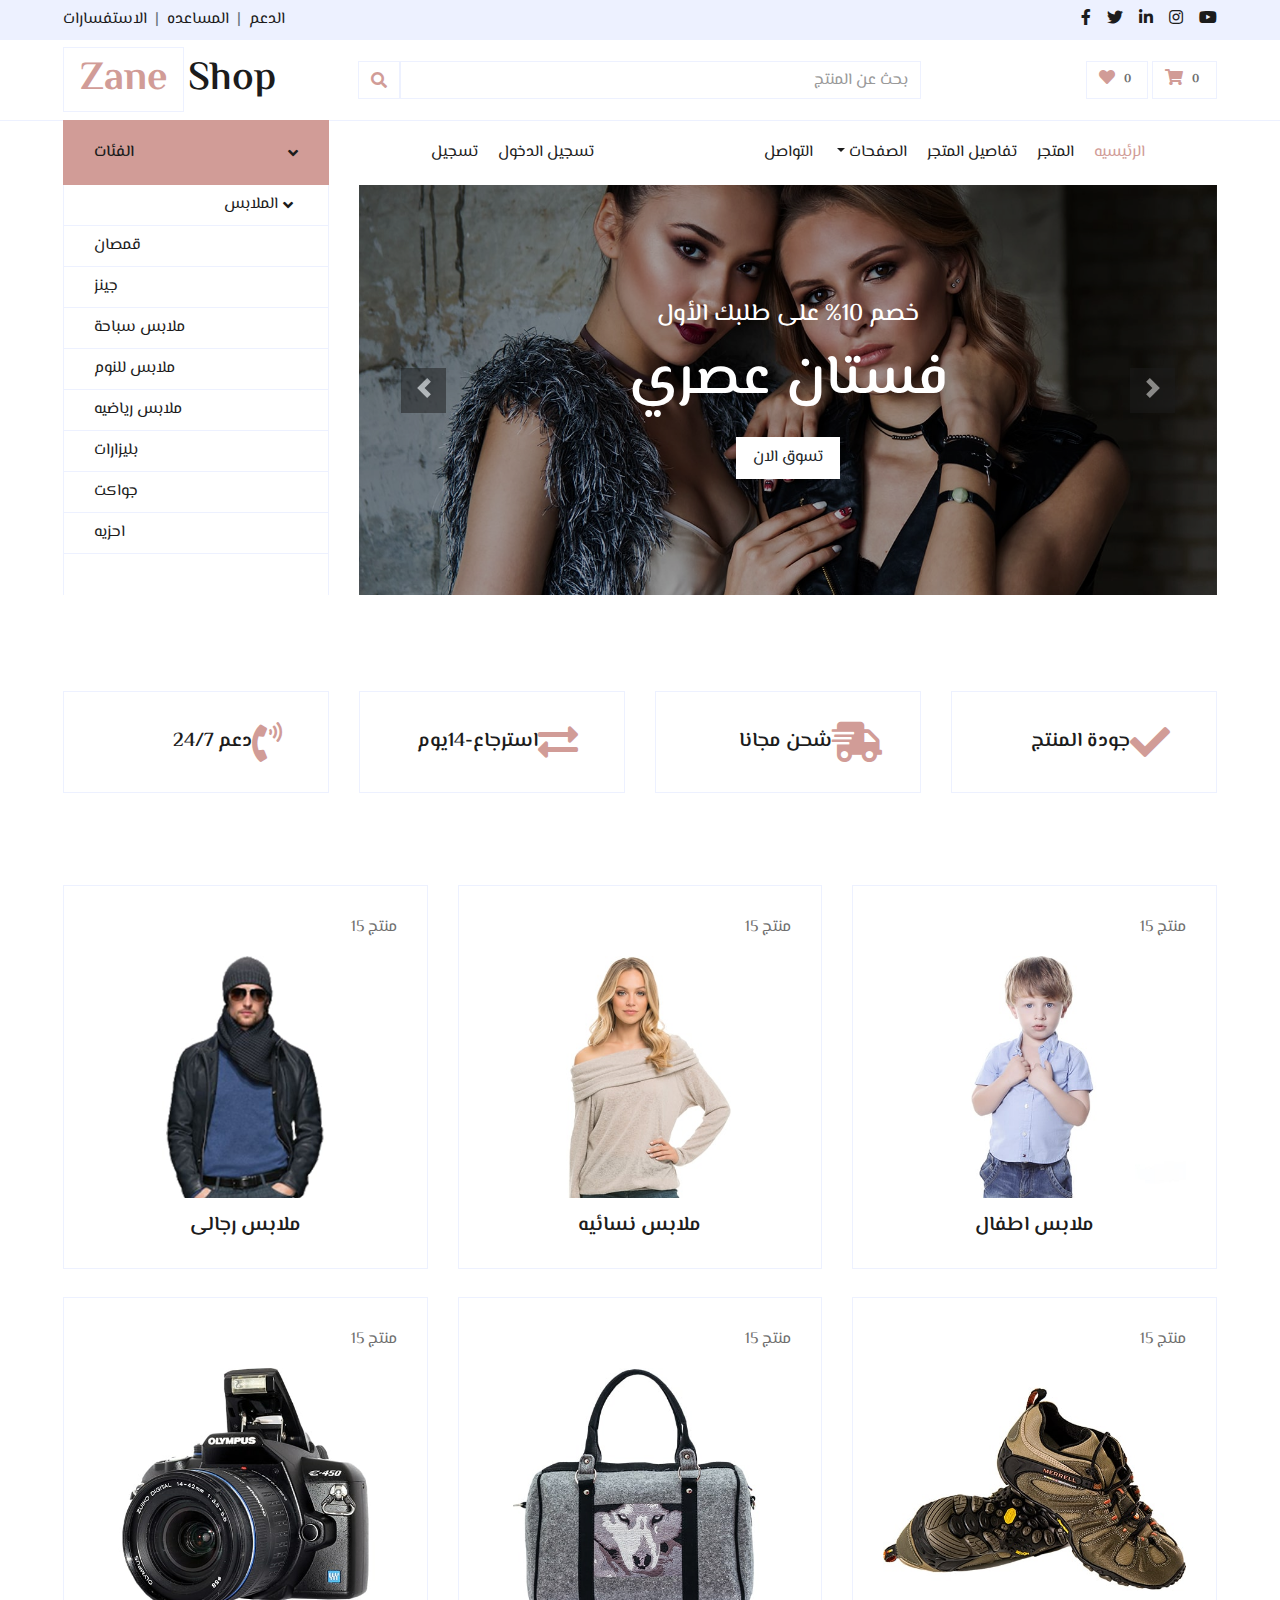
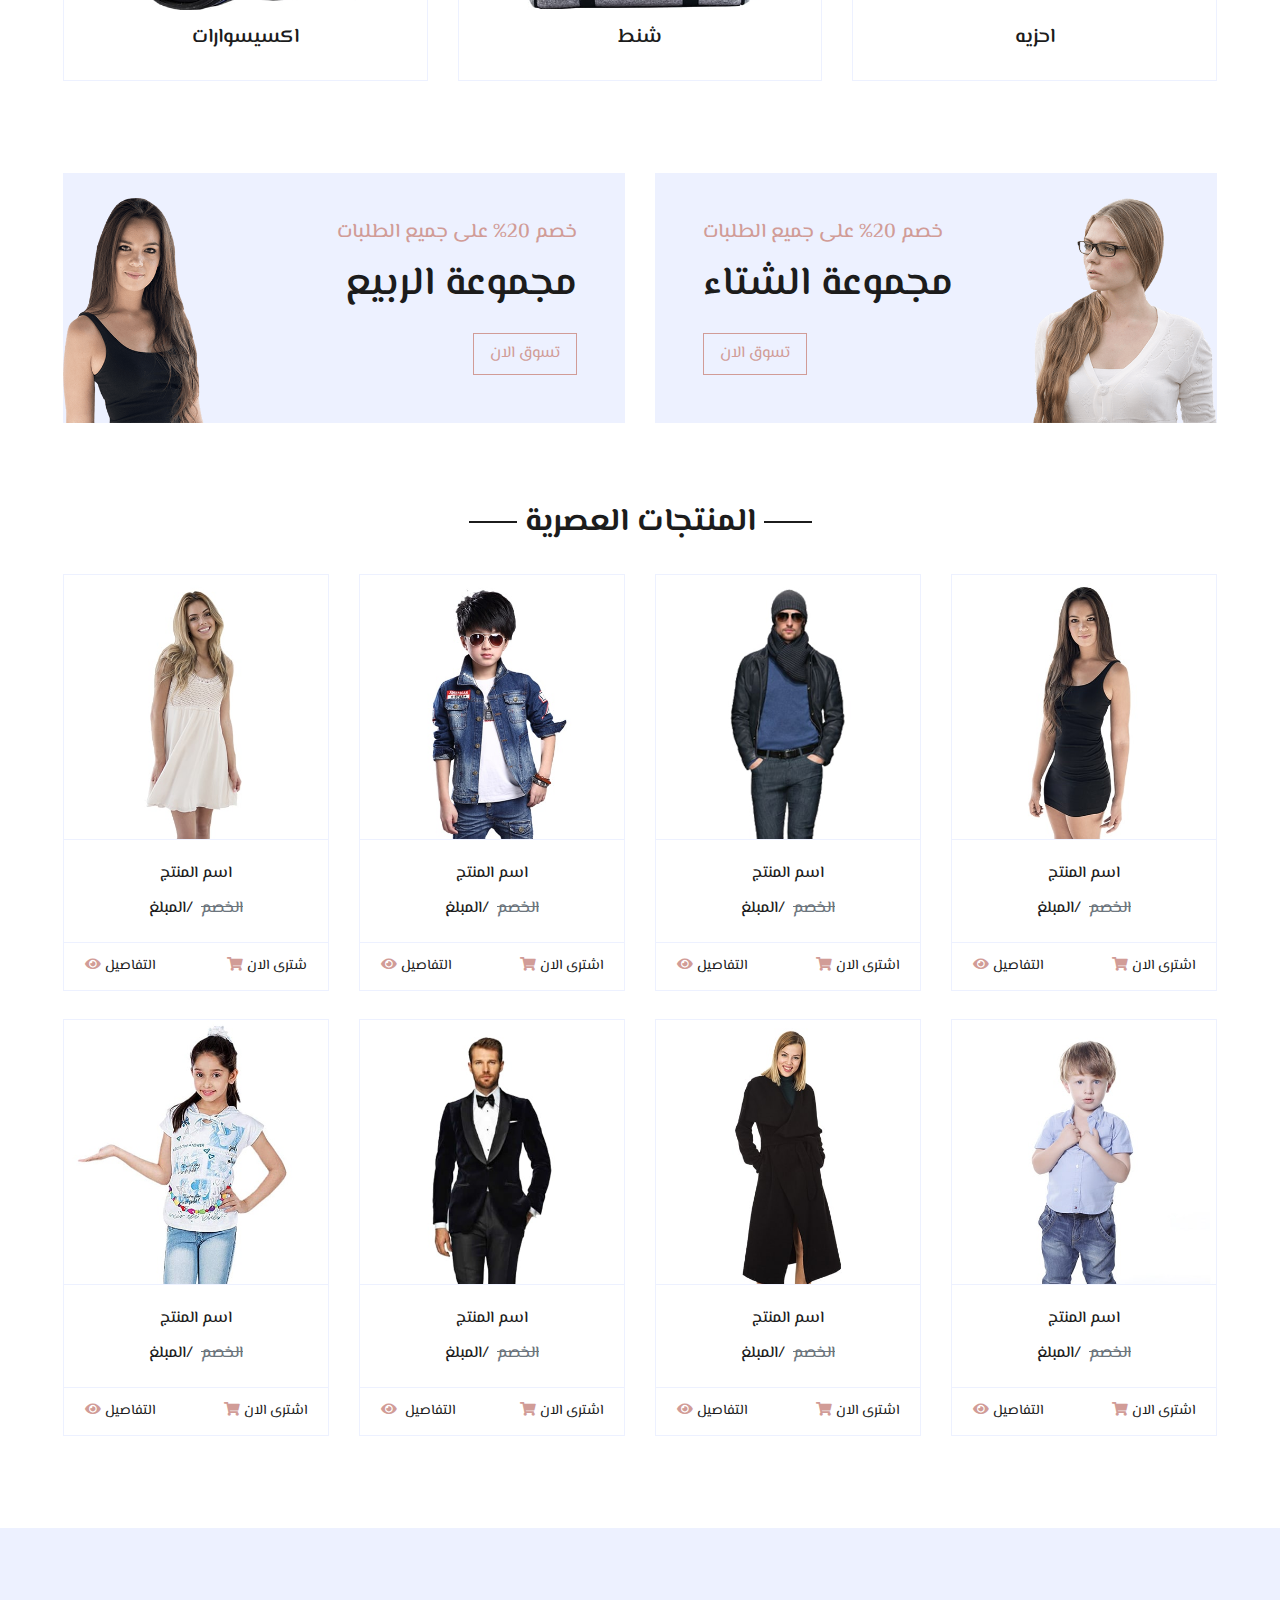
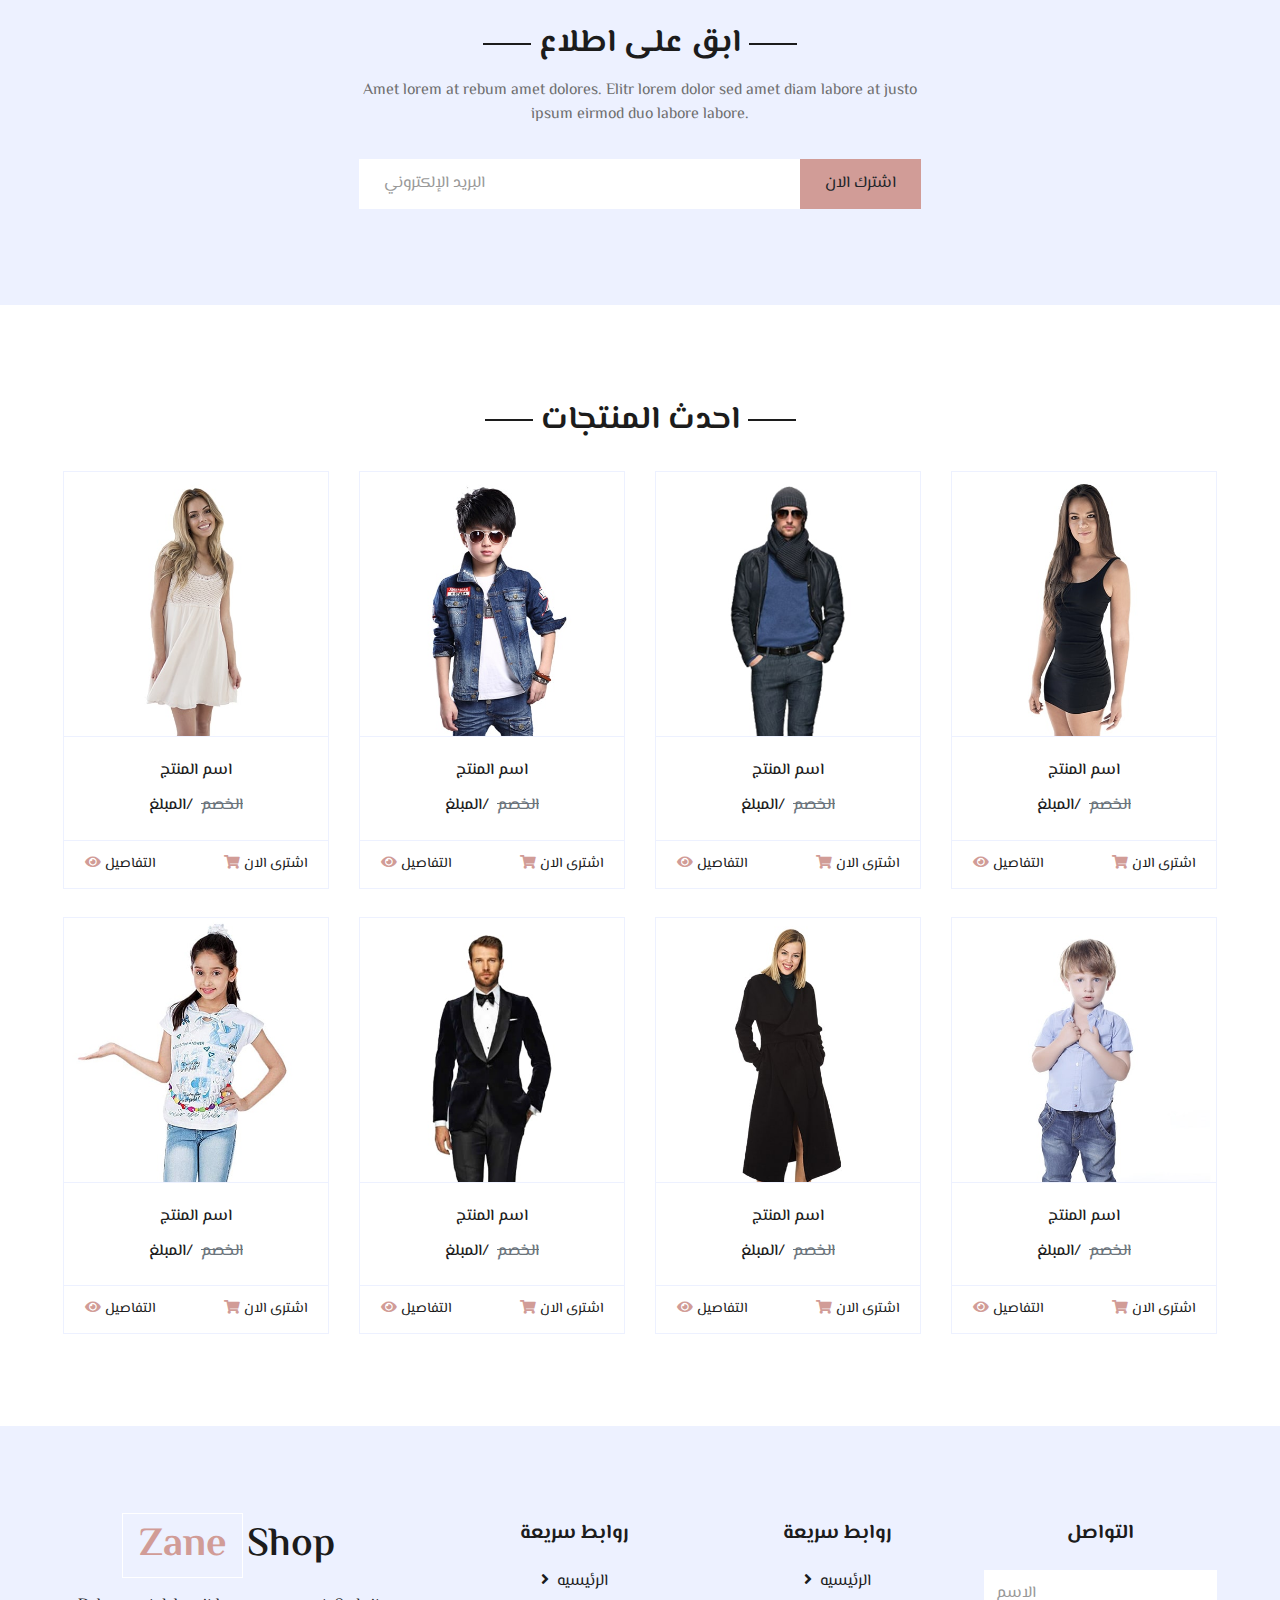
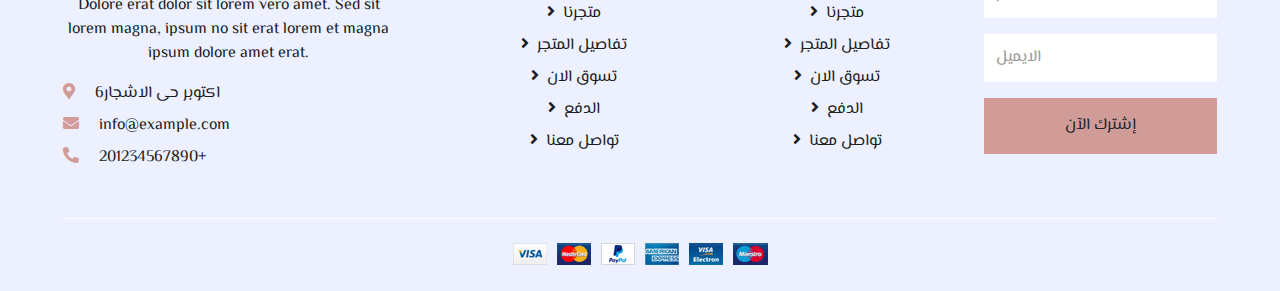
==== index.html @ 908652c4 "لا اله الا الله  - محمد رسول الله" ====
<!DOCTYPE html>
<html lang="en">

<head>
    <meta charset="utf-8">
    <title>Zane-shop</title>
    <meta content="width=device-width, initial-scale=1.0" name="viewport">
    <meta content="Free HTML Templates" name="keywords">
    <meta content="Free HTML Templates" name="description">

    <!-- Favicon -->
    <link href="img/favicon.ico" rel="icon">

    <!-- Google Web Fonts -->
    <link rel="preconnect" href="https://fonts.gstatic.com">
    <link href="https://fonts.googleapis.com/css2?family=Poppins:wght@100;200;300;400;500;600;700;800;900&display=swap" rel="stylesheet"> 

    <!-- Font Awesome -->
    <link href="https://cdnjs.cloudflare.com/ajax/libs/font-awesome/5.10.0/css/all.min.css" rel="stylesheet">
    <link rel="preconnect" href="https://fonts.googleapis.com">
    <link rel="preconnect" href="https://fonts.gstatic.com" crossorigin>
    <link href="https://fonts.googleapis.com/css2?family=El+Messiri:wght@400;500;600;700&display=swap" rel="stylesheet">
    <!-- Libraries Stylesheet -->
    <link href="lib/owlcarousel/assets/owl.carousel.min.css" rel="stylesheet">

    <!-- Customized Bootstrap Stylesheet -->
    <link href="css/style.css" rel="stylesheet">
</head>

<body>
    <!-- Topbar Start -->
    <div class="container-fluid" >
        <div class="row bg-secondary py-2 px-xl-5">
            <div class="col-lg-6 d-none d-lg-block">
                <div class="d-inline-flex align-items-center">
                    <a class="text-dark" href="">الاستفسارات</a>
                    <span class="text-muted px-2">|</span>
                    <a class="text-dark" href="">المساعده</a>
                    <span class="text-muted px-2">|</span>
                    <a class="text-dark" href="">الدعم</a>
                </div>
            </div>
            <div class="col-lg-6 text-center text-lg-right">
                <div class="d-inline-flex align-items-center">
                    <a class="text-dark px-2" href="">
                        <i class="fab fa-facebook-f"></i>
                    </a>
                    <a class="text-dark px-2" href="">
                        <i class="fab fa-twitter"></i>
                    </a>
                    <a class="text-dark px-2" href="">
                        <i class="fab fa-linkedin-in"></i>
                    </a>
                    <a class="text-dark px-2" href="">
                        <i class="fab fa-instagram"></i>
                    </a>
                    <a class="text-dark pl-2" href="">
                        <i class="fab fa-youtube"></i>
                    </a>
                </div>
            </div>
        </div>
        <div class="row align-items-center py-3 px-xl-5">
            <div class="col-lg-3 d-none d-lg-block">
                <a href="" class="text-decoration-none">
                    <h1 class="m-0 display-5 font-weight-semi-bold"><span class="text-primary font-weight-bold border px-3 mr-1">Zane</span>Shop</h1>
                </a>
            </div>
            <div class="col-lg-6 col-6 text-left">
                <form action="">
                    <div class="input-group" style="direction: rtl;">
                        <input type="text" class="form-control" placeholder="بحث عن المنتج">
                        <div class="input-group-append">
                            <span class="input-group-text bg-transparent text-primary">
                                <i class="fa fa-search"></i>
                            </span>
                        </div>
                    </div>
                </form>
            </div>
            <div class="col-lg-3 col-6 text-right">
                <a href="" class="btn border">
                    <i class="fas fa-heart text-primary"></i>
                    <span class="badge">0</span>
                </a>
                <a href="" class="btn border">
                    <i class="fas fa-shopping-cart text-primary"></i>
                    <span class="badge">0</span>
                </a>
            </div>
        </div>
    </div>
    <!-- Topbar End -->


    <!-- Navbar Start -->
    <div class="container-fluid mb-5">
        <div class="row border-top px-xl-5">
            <div class="col-lg-3 d-none d-lg-block">
                <a class="btn shadow-none d-flex align-items-center justify-content-between bg-primary text-white w-100" data-toggle="collapse" href="#navbar-vertical" style="height: 65px; margin-top: -1px; padding: 0 30px;">
                    <h6 class="m-0">الفئات</h6>
                    <i class="fa fa-angle-down text-dark"></i>
                </a>
                <nav class="collapse show navbar navbar-vertical navbar-light align-items-start p-0 border border-top-0 border-bottom-0" id="navbar-vertical">
                    <div class="navbar-nav w-100 overflow-hidden" style="height: 410px">
                        <div class="nav-item dropdown" >
                            <a href="#" class="nav-link" data-toggle="dropdown" style="direction: rtl;text-align: start;"><i style="margin: 5px;" class="fa fa-angle-down float-right mt-1"></i>  الملابس </a>
                            <div class="dropdown-menu position-absolute bg-secondary border-0 rounded-0 w-100 m-0">
                                <a href="" class="dropdown-item" style="text-align: start;">ملابس رجالى</a>
                                <a href="" class="dropdown-item"style="text-align: start;" >ملابس نسائيه</a>
                                <a href="" class="dropdown-item" style="text-align: start;">ملابس اطفال</a>
                            </div>
                        </div>
                        <a href="" style="text-align: start;" class="nav-item nav-link">قمصان</a>
                        <a href="" style="text-align: start;" class="nav-item nav-link">جينز</a>
                        <a href="" style="text-align: start;" class="nav-item nav-link">ملابس سباحة</a>
                        <a href="" style="text-align: start;" class="nav-item nav-link">ملابس للنوم</a>
                        <a href="" style="text-align: start;" class="nav-item nav-link">ملابس رياضيه</a>
                        <a href="" style="text-align: start;" class="nav-item nav-link">بليزارات</a>
                        <a href="" style="text-align: start;"  class="nav-item nav-link">جواكت</a>
                        <a href="" style="text-align: start;" class="nav-item nav-link">احزيه</a>
                    </div>
                </nav>
            </div>
            <div class="col-lg-9">
                <nav class="navbar navbar-expand-lg bg-light navbar-light py-3 py-lg-0 px-0">
                    <a href="" class="text-decoration-none d-block d-lg-none">
                        <h1 class="m-0 display-5 font-weight-semi-bold"><span class="text-primary font-weight-bold border px-3 mr-1">zane</span>Shop</h1>
                    </a>
                    <button type="button" class="navbar-toggler" data-toggle="collapse" data-target="#navbarCollapse">
                        <span class="navbar-toggler-icon"></span>
                    </button>
                    <div class="collapse navbar-collapse justify-content-between" style="direction: rtl;" id="navbarCollapse">
                        <div class="navbar-nav mr-auto py-0" style="margin-left: 50px;">
                            <a href="index.html" class="nav-item nav-link active">الرئيسيه</a>
                            <a href="shop.html" class="nav-item nav-link">المتجر</a>
                            <a href="detail.html" class="nav-item nav-link">تفاصيل المتجر</a>
                            <div class="nav-item dropdown">
                                <a href="#" class="nav-link dropdown-toggle" data-toggle="dropdown">الصفحات </a>
                                <div class="dropdown-menu rounded-0 m-0">
                                    <a href="cart.html" class="dropdown-item">عربة التسوق</a>
                                    <a href="checkout.html" class="dropdown-item">الدفع</a>
                                </div>
                            </div>
                            <a href="contact.html" class="nav-item nav-link">التواصل</a>
                        </div>
                        <div class="navbar-nav ml-auto py-0" style="margin-right: 100px;">
                            <a href="" class="nav-item nav-link">تسجيل الدخول</a>
                            <a href="" class="nav-item nav-link">تسجيل</a>
                        </div>
                    </div>
                </nav>
                <div id="header-carousel" class="carousel slide" data-ride="carousel">
                    <div class="carousel-inner">
                        <div class="carousel-item active" style="height: 410px;">
                            <img class="img-fluid" src="img/carousel-1.jpg" alt="Image">
                            <div class="carousel-caption d-flex flex-column align-items-center justify-content-center">
                                <div class="p-3" style="max-width: 700px;">
                                    <h4 class="text-light text-uppercase font-weight-medium mb-3">خصم 10% على طلبك الأول</h4>
                                    <h3 class="display-4 text-white font-weight-semi-bold mb-4">فستان عصري</h3>
                                    <a href="" class="btn btn-light py-2 px-3">تسوق الان</a>
                                </div>
                            </div>
                        </div>
                        <div class="carousel-item" style="height: 410px;">
                            <img class="img-fluid" src="img/carousel-2.jpg" alt="Image">
                            <div class="carousel-caption d-flex flex-column align-items-center justify-content-center">
                                <div class="p-3" style="max-width: 700px;">
                                    <h4 class="text-light text-uppercase font-weight-medium mb-3">خصم 10% على طلبك الأول</h4>
                                    <h3 class="display-4 text-white font-weight-semi-bold mb-4">سعر معقول</h3>
                                    <a href="" class="btn btn-light py-2 px-3">تسوق الان</a>
                                </div>
                            </div>
                        </div>
                    </div>
                    <a class="carousel-control-prev" href="#header-carousel" data-slide="prev">
                        <div class="btn btn-dark" style="width: 45px; height: 45px;">
                            <span class="carousel-control-prev-icon mb-n2"></span>
                        </div>
                    </a>
                    <a class="carousel-control-next" href="#header-carousel" data-slide="next">
                        <div class="btn btn-dark" style="width: 45px; height: 45px;">
                            <span class="carousel-control-next-icon mb-n2"></span>
                        </div>
                    </a>
                </div>
            </div>
        </div>
    </div>
    <!-- Navbar End -->


    <!-- Featured Start -->
    <div style="direction: rtl;" class="container-fluid pt-5">
        <div class="row px-xl-5 pb-3">
            <div class="col-lg-3 col-md-6 col-sm-12 pb-1">
                <div class="d-flex align-items-center border mb-4" style="padding: 30px;">
                    <h1 class="fa fa-check text-primary m-0 mr-3"></h1>
                    <h5 class="font-weight-semi-bold m-0">جودة المنتج</h5>
                </div>
            </div>
            <div class="col-lg-3 col-md-6 col-sm-12 pb-1">
                <div class="d-flex align-items-center border mb-4" style="padding: 30px;">
                    <h1 class="fa fa-shipping-fast text-primary m-0 mr-2"></h1>
                    <h5 class="font-weight-semi-bold m-0">شحن مجانا</h5>
                </div>
            </div>
            <div class="col-lg-3 col-md-6 col-sm-12 pb-1">
                <div class="d-flex align-items-center border mb-4" style="padding: 30px;">
                    <h1 class="fas fa-exchange-alt text-primary m-0 mr-3"></h1>
                    <h5 class="font-weight-semi-bold m-0">استرجاع-14يوم</h5>
                </div>
            </div>
            <div class="col-lg-3 col-md-6 col-sm-12 pb-1">
                <div class="d-flex align-items-center border mb-4" style="padding: 30px;">
                    <h1 class="fa fa-phone-volume text-primary m-0 mr-3"></h1>
                    <h5 class="font-weight-semi-bold m-0">دعم 24/7</h5>
                </div>
            </div>
        </div>
    </div>
    <!-- Featured End -->


    <!-- Categories Start -->
    <div class="container-fluid pt-5">
        <div class="row px-xl-5 pb-3">
            <div class="col-lg-4 col-md-6 pb-1">
                <div class="cat-item d-flex flex-column border mb-4" style="padding: 30px;">
                    <p class="text-right">15 منتج</p>
                    <a href="" class="cat-img position-relative overflow-hidden mb-3">
                        <img class="img-fluid" src="img/cat-1.jpg" alt="">
                    </a>
                    <h5 class="font-weight-semi-bold m-0" style="text-align: center;">ملابس رجالى</h5>
                </div>
            </div>
            <div class="col-lg-4 col-md-6 pb-1">
                <div class="cat-item d-flex flex-column border mb-4" style="padding: 30px;">
                    <p class="text-right">15 منتج</p>
                    <a href="" class="cat-img position-relative overflow-hidden mb-3">
                        <img class="img-fluid" src="img/cat-2.jpg" alt="">
                    </a>
                    <h5 class="font-weight-semi-bold m-0" style="text-align: center;">ملابس نسائيه</h5>
                </div>
            </div>
            <div class="col-lg-4 col-md-6 pb-1">
                <div class="cat-item d-flex flex-column border mb-4" style="padding: 30px;">
                    <p class="text-right">15 منتج</p>
                    <a href="" class="cat-img position-relative overflow-hidden mb-3">
                        <img class="img-fluid" src="img/cat-3.jpg" alt="">
                    </a>
                    <h5 class="font-weight-semi-bold m-0" style="text-align: center;" >ملابس اطفال</h5>
                </div>
            </div>
            <div class="col-lg-4 col-md-6 pb-1">
                <div class="cat-item d-flex flex-column border mb-4" style="padding: 30px;">
                    <p class="text-right">15 منتج</p>
                    <a href="" class="cat-img position-relative overflow-hidden mb-3">
                        <img class="img-fluid" src="img/cat-4.jpg" alt="">
                    </a>
                    <h5 class="font-weight-semi-bold m-0" style="text-align: center;">اكسيسوارات</h5>
                </div>
            </div>
            <div class="col-lg-4 col-md-6 pb-1">
                <div class="cat-item d-flex flex-column border mb-4" style="padding: 30px;">
                    <p class="text-right">15 منتج</p>
                    <a href="" class="cat-img position-relative overflow-hidden mb-3">
                        <img class="img-fluid" src="img/cat-5.jpg" alt="">
                    </a>
                    <h5 class="font-weight-semi-bold m-0" style="text-align: center;">شنط</h5>
                </div>
            </div>
            <div class="col-lg-4 col-md-6 pb-1">
                <div class="cat-item d-flex flex-column border mb-4" style="padding: 30px;">
                    <p class="text-right">15 منتج</p>
                    <a href="" class="cat-img position-relative overflow-hidden mb-3">
                        <img class="img-fluid" src="img/cat-6.jpg" alt="">
                    </a>
                    <h5 class="font-weight-semi-bold m-0" style="text-align: center;" >احزيه</h5>
                </div>
            </div>
        </div>
    </div>
    <!-- Categories End -->


    <!-- Offer Start -->
    <div class="container-fluid offer pt-5">
        <div class="row px-xl-5">
            <div class="col-md-6 pb-4">
                <div class="position-relative bg-secondary text-center text-md-right text-white mb-2 py-5 px-5">
                    <img src="img/offer-1.png" alt="">
                    <div class="position-relative" style="z-index: 1;">
                        <h5 class="text-uppercase text-primary mb-3">خصم 20% على جميع الطلبات</h5>
                        <h1 class="mb-4 font-weight-semi-bold">مجموعة الربيع</h1>
                        <a href="" class="btn btn-outline-primary py-md-2 px-md-3">تسوق الان</a>
                    </div>
                </div>
            </div>
            <div class="col-md-6 pb-4">
                <div class="position-relative bg-secondary text-center text-md-left text-white mb-2 py-5 px-5">
                    <img src="img/offer-2.png" alt="">
                    <div class="position-relative" style="z-index: 1;">
                        <h5 class="text-uppercase text-primary mb-3">خصم 20% على جميع الطلبات</h5>
                        <h1 class="mb-4 font-weight-semi-bold">مجموعة الشتاء</h1>
                        <a href="" class="btn btn-outline-primary py-md-2 px-md-3">تسوق الان</a>
                    </div>
                </div>
            </div>
        </div>
    </div>
    <!-- Offer End -->


    <!-- Products Start -->
    <div class="container-fluid pt-5">
        <div class="text-center mb-4">
            <h2 class="section-title px-5"><span class="px-2">المنتجات العصرية</span></h2>
        </div>
        <div class="row px-xl-5 pb-3">
            <div class="col-lg-3 col-md-6 col-sm-12 pb-1">
                <div class="card product-item border-0 mb-4">
                    <div class="card-header product-img position-relative overflow-hidden bg-transparent border p-0">
                        <img class="img-fluid w-100" src="img/product-1.jpg" alt="">
                    </div>
                    <div class="card-body border-left border-right text-center p-0 pt-4 pb-3">
                        <h6 class="text-truncate mb-3">اسم المنتج</h6>
                        <div class="d-flex justify-content-center">
                            <h6> المبلغ/ </h6><h6 class="text-muted ml-2"><del> الخصم</del></h6>
                        </div>
                    </div>
                    <div class="card-footer d-flex justify-content-between bg-light border">
                        <a href="" class="btn btn-sm text-dark p-0"><i class="fas fa-eye text-primary mr-1"></i>التفاصيل</a>
                        <a href="" class="btn btn-sm text-dark p-0"><i class="fas fa-shopping-cart text-primary mr-1"></i>شترى الان</a>
                    </div>
                </div>
            </div>
            <div class="col-lg-3 col-md-6 col-sm-12 pb-1">
                <div class="card product-item border-0 mb-4">
                    <div class="card-header product-img position-relative overflow-hidden bg-transparent border p-0">
                        <img class="img-fluid w-100" src="img/product-2.jpg" alt="">
                    </div>
                    <div class="card-body border-left border-right text-center p-0 pt-4 pb-3">
                        <h6 class="text-truncate mb-3">اسم المنتج</h6>
                        <div class="d-flex justify-content-center">
                            <h6> المبلغ/ </h6><h6 class="text-muted ml-2"><del> الخصم</del></h6>
                        </div>
                    </div>
                    <div class="card-footer d-flex justify-content-between bg-light border">
                        <a href="" class="btn btn-sm text-dark p-0"><i class="fas fa-eye text-primary mr-1"></i>التفاصيل</a>
                        <a href="" class="btn btn-sm text-dark p-0"><i class="fas fa-shopping-cart text-primary mr-1"></i>اشترى الان</a>
                    </div>
                </div>
            </div>
            <div class="col-lg-3 col-md-6 col-sm-12 pb-1">
                <div class="card product-item border-0 mb-4">
                    <div class="card-header product-img position-relative overflow-hidden bg-transparent border p-0">
                        <img class="img-fluid w-100" src="img/product-3.jpg" alt="">
                    </div>
                    <div class="card-body border-left border-right text-center p-0 pt-4 pb-3">
                        <h6 class="text-truncate mb-3">اسم المنتج</h6>
                        <div class="d-flex justify-content-center">
                            <h6> المبلغ/ </h6><h6 class="text-muted ml-2"><del> الخصم</del></h6>
                        </div>
                    </div>
                    <div class="card-footer d-flex justify-content-between bg-light border">
                        <a href="" class="btn btn-sm text-dark p-0"><i class="fas fa-eye text-primary mr-1"></i>التفاصيل</a>
                        <a href="" class="btn btn-sm text-dark p-0"><i class="fas fa-shopping-cart text-primary mr-1"></i>اشترى الان</a>
                    </div>
                </div>
            </div>
            <div class="col-lg-3 col-md-6 col-sm-12 pb-1">
                <div class="card product-item border-0 mb-4">
                    <div class="card-header product-img position-relative overflow-hidden bg-transparent border p-0">
                        <img class="img-fluid w-100" src="img/product-4.jpg" alt="">
                    </div>
                    <div class="card-body border-left border-right text-center p-0 pt-4 pb-3">
                        <h6 class="text-truncate mb-3">اسم المنتج</h6>
                        <div class="d-flex justify-content-center">
                            <h6> المبلغ/ </h6><h6 class="text-muted ml-2"><del> الخصم</del></h6>
                        </div>
                    </div>
                    <div class="card-footer d-flex justify-content-between bg-light border">
                        <a href="" class="btn btn-sm text-dark p-0"><i class="fas fa-eye text-primary mr-1"></i>التفاصيل</a>
                        <a href="" class="btn btn-sm text-dark p-0"><i class="fas fa-shopping-cart text-primary mr-1"></i>اشترى الان</a>
                    </div>
                </div>
            </div>
            <div class="col-lg-3 col-md-6 col-sm-12 pb-1">
                <div class="card product-item border-0 mb-4">
                    <div class="card-header product-img position-relative overflow-hidden bg-transparent border p-0">
                        <img class="img-fluid w-100" src="img/product-5.jpg" alt="">
                    </div>
                    <div class="card-body border-left border-right text-center p-0 pt-4 pb-3">
                        <h6 class="text-truncate mb-3">اسم المنتج</h6>
                        <div class="d-flex justify-content-center">
                            <h6> المبلغ/ </h6><h6 class="text-muted ml-2"><del> الخصم</del></h6>
                        </div>
                    </div>
                    <div class="card-footer d-flex justify-content-between bg-light border">
                        <a href="" class="btn btn-sm text-dark p-0"><i class="fas fa-eye text-primary mr-1"></i>التفاصيل</a>
                        <a href="" class="btn btn-sm text-dark p-0"><i class="fas fa-shopping-cart text-primary mr-1"></i>اشترى الان</a>
                    </div>
                </div>
            </div>
            <div class="col-lg-3 col-md-6 col-sm-12 pb-1">
                <div class="card product-item border-0 mb-4">
                    <div class="card-header product-img position-relative overflow-hidden bg-transparent border p-0">
                        <img class="img-fluid w-100" src="img/product-6.jpg" alt="">
                    </div>
                    <div class="card-body border-left border-right text-center p-0 pt-4 pb-3">
                        <h6 class="text-truncate mb-3">اسم المنتج</h6>
                        <div class="d-flex justify-content-center">
                            <h6> المبلغ/ </h6><h6 class="text-muted ml-2"><del> الخصم</del></h6>
                        </div>
                    </div>
                    <div class="card-footer d-flex justify-content-between bg-light border">
                        <a href="" class="btn btn-sm text-dark p-0"><i class="fas fa-eye text-primary mr-1"></i> التفاصيل</a>
                        <a href="" class="btn btn-sm text-dark p-0"><i class="fas fa-shopping-cart text-primary mr-1"></i>اشترى الان</a>
                    </div>
                </div>
            </div>
            <div class="col-lg-3 col-md-6 col-sm-12 pb-1">
                <div class="card product-item border-0 mb-4">
                    <div class="card-header product-img position-relative overflow-hidden bg-transparent border p-0">
                        <img class="img-fluid w-100" src="img/product-7.jpg" alt="">
                    </div>
                    <div class="card-body border-left border-right text-center p-0 pt-4 pb-3">
                        <h6 class="text-truncate mb-3">اسم المنتج</h6>
                        <div class="d-flex justify-content-center">
                            <h6> المبلغ/ </h6><h6 class="text-muted ml-2"><del> الخصم</del></h6>
                        </div>
                    </div>
                    <div class="card-footer d-flex justify-content-between bg-light border">
                        <a href="" class="btn btn-sm text-dark p-0"><i class="fas fa-eye text-primary mr-1"></i>التفاصيل</a>
                        <a href="" class="btn btn-sm text-dark p-0"><i class="fas fa-shopping-cart text-primary mr-1"></i>اشترى الان</a>
                    </div>
                </div>
            </div>
            <div class="col-lg-3 col-md-6 col-sm-12 pb-1">
                <div class="card product-item border-0 mb-4">
                    <div class="card-header product-img position-relative overflow-hidden bg-transparent border p-0">
                        <img class="img-fluid w-100" src="img/product-8.jpg" alt="">
                    </div>
                    <div class="card-body border-left border-right text-center p-0 pt-4 pb-3">
                        <h6 class="text-truncate mb-3">اسم المنتج</h6>
                        <div class="d-flex justify-content-center">
                            <h6> المبلغ/ </h6><h6 class="text-muted ml-2"><del> الخصم</del></h6>
                        </div>
                    </div>
                    <div class="card-footer d-flex justify-content-between bg-light border">
                        <a href="" class="btn btn-sm text-dark p-0"><i class="fas fa-eye text-primary mr-1"></i>التفاصيل</a>
                        <a href="" class="btn btn-sm text-dark p-0"><i class="fas fa-shopping-cart text-primary mr-1"></i>اشترى الان</a>
                    </div>
                </div>
            </div>
        </div>
    </div>
    <!-- Products End -->


    <!-- Subscribe Start -->
    <div class="container-fluid bg-secondary my-5">
        <div class="row justify-content-md-center py-5 px-xl-5">
            <div class="col-md-6 col-12 py-5">
                <div class="text-center mb-2 pb-2">
                    <h2 class="section-title px-5 mb-3"><span class="bg-secondary px-2">ابق على اطلاع</span></h2>
                    <p>Amet lorem at rebum amet dolores. Elitr lorem dolor sed amet diam labore at justo ipsum eirmod duo labore labore.</p>
                </div>
                <form action="">
                    <div class="input-group">
                        <input type="text" class="form-control border-white p-4" placeholder="البريد الإلكتروني">
                        <div class="input-group-append">
                            <button class="btn btn-primary px-4">اشترك الان</button>
                        </div>
                    </div>
                </form>
            </div>
        </div>
    </div>
    <!-- Subscribe End -->


    <!-- Products Start -->
    <div class="container-fluid pt-5">
        <div class="text-center mb-4">
            <h2 class="section-title px-5"><span class="px-2">احدث المنتجات</span></h2>
        </div>
        <div class="row px-xl-5 pb-3">
            <div class="col-lg-3 col-md-6 col-sm-12 pb-1">
                <div class="card product-item border-0 mb-4">
                    <div class="card-header product-img position-relative overflow-hidden bg-transparent border p-0">
                        <img class="img-fluid w-100" src="img/product-1.jpg" alt="">
                    </div>
                    <div class="card-body border-left border-right text-center p-0 pt-4 pb-3">
                        <h6 class="text-truncate mb-3">اسم المنتج</h6>
                        <div class="d-flex justify-content-center">
                            <h6> المبلغ/ </h6><h6 class="text-muted ml-2"><del> الخصم</del></h6>
                        </div>
                    </div>
                    <div class="card-footer d-flex justify-content-between bg-light border">
                        <a href="" class="btn btn-sm text-dark p-0"><i class="fas fa-eye text-primary mr-1"></i>التفاصيل</a>
                        <a href="" class="btn btn-sm text-dark p-0"><i class="fas fa-shopping-cart text-primary mr-1"></i>اشترى الان</a>
                    </div>
                </div>
            </div>
            <div class="col-lg-3 col-md-6 col-sm-12 pb-1">
                <div class="card product-item border-0 mb-4">
                    <div class="card-header product-img position-relative overflow-hidden bg-transparent border p-0">
                        <img class="img-fluid w-100" src="img/product-2.jpg" alt="">
                    </div>
                    <div class="card-body border-left border-right text-center p-0 pt-4 pb-3">
                        <h6 class="text-truncate mb-3">اسم المنتج</h6>
                        <div class="d-flex justify-content-center">
                            <h6> المبلغ/ </h6><h6 class="text-muted ml-2"><del> الخصم</del></h6>
                        </div>
                    </div>
                    <div class="card-footer d-flex justify-content-between bg-light border">
                        <a href="" class="btn btn-sm text-dark p-0"><i class="fas fa-eye text-primary mr-1"></i>التفاصيل</a>
                        <a href="" class="btn btn-sm text-dark p-0"><i class="fas fa-shopping-cart text-primary mr-1"></i>اشترى الان</a>
                    </div>
                </div>
            </div>
            <div class="col-lg-3 col-md-6 col-sm-12 pb-1">
                <div class="card product-item border-0 mb-4">
                    <div class="card-header product-img position-relative overflow-hidden bg-transparent border p-0">
                        <img class="img-fluid w-100" src="img/product-3.jpg" alt="">
                    </div>
                    <div class="card-body border-left border-right text-center p-0 pt-4 pb-3">
                        <h6 class="text-truncate mb-3">اسم المنتج</h6>
                        <div class="d-flex justify-content-center">
                            <h6> المبلغ/ </h6><h6 class="text-muted ml-2"><del> الخصم</del></h6>
                        </div>
                    </div>
                    <div class="card-footer d-flex justify-content-between bg-light border">
                        <a href="" class="btn btn-sm text-dark p-0"><i class="fas fa-eye text-primary mr-1"></i>التفاصيل</a>
                        <a href="" class="btn btn-sm text-dark p-0"><i class="fas fa-shopping-cart text-primary mr-1"></i>اشترى الان</a>
                    </div>
                </div>
            </div>
            <div class="col-lg-3 col-md-6 col-sm-12 pb-1">
                <div class="card product-item border-0 mb-4">
                    <div class="card-header product-img position-relative overflow-hidden bg-transparent border p-0">
                        <img class="img-fluid w-100" src="img/product-4.jpg" alt="">
                    </div>
                    <div class="card-body border-left border-right text-center p-0 pt-4 pb-3">
                        <h6 class="text-truncate mb-3">اسم المنتج</h6>
                        <div class="d-flex justify-content-center">
                            <h6> المبلغ/ </h6><h6 class="text-muted ml-2"><del> الخصم</del></h6>
                        </div>
                    </div>
                    <div class="card-footer d-flex justify-content-between bg-light border">
                        <a href="" class="btn btn-sm text-dark p-0"><i class="fas fa-eye text-primary mr-1"></i>التفاصيل</a>
                        <a href="" class="btn btn-sm text-dark p-0"><i class="fas fa-shopping-cart text-primary mr-1"></i>اشترى الان</a>
                    </div>
                </div>
            </div>
            <div class="col-lg-3 col-md-6 col-sm-12 pb-1">
                <div class="card product-item border-0 mb-4">
                    <div class="card-header product-img position-relative overflow-hidden bg-transparent border p-0">
                        <img class="img-fluid w-100" src="img/product-5.jpg" alt="">
                    </div>
                    <div class="card-body border-left border-right text-center p-0 pt-4 pb-3">
                        <h6 class="text-truncate mb-3">اسم المنتج</h6>
                        <div class="d-flex justify-content-center">
                            <h6> المبلغ/ </h6><h6 class="text-muted ml-2"><del> الخصم</del></h6>
                        </div>
                    </div>
                    <div class="card-footer d-flex justify-content-between bg-light border">
                        <a href="" class="btn btn-sm text-dark p-0"><i class="fas fa-eye text-primary mr-1"></i>التفاصيل</a>
                        <a href="" class="btn btn-sm text-dark p-0"><i class="fas fa-shopping-cart text-primary mr-1"></i>اشترى الان</a>
                    </div>
                </div>
            </div>
            <div class="col-lg-3 col-md-6 col-sm-12 pb-1">
                <div class="card product-item border-0 mb-4">
                    <div class="card-header product-img position-relative overflow-hidden bg-transparent border p-0">
                        <img class="img-fluid w-100" src="img/product-6.jpg" alt="">
                    </div>
                    <div class="card-body border-left border-right text-center p-0 pt-4 pb-3">
                        <h6 class="text-truncate mb-3">اسم المنتج</h6>
                        <div class="d-flex justify-content-center">
                            <h6> المبلغ/ </h6><h6 class="text-muted ml-2"><del> الخصم</del></h6>
                        </div>
                    </div>
                    <div class="card-footer d-flex justify-content-between bg-light border">
                        <a href="" class="btn btn-sm text-dark p-0"><i class="fas fa-eye text-primary mr-1"></i>التفاصيل</a>
                        <a href="" class="btn btn-sm text-dark p-0"><i class="fas fa-shopping-cart text-primary mr-1"></i>اشترى الان</a>
                    </div>
                </div>
            </div>
            <div class="col-lg-3 col-md-6 col-sm-12 pb-1">
                <div class="card product-item border-0 mb-4">
                    <div class="card-header product-img position-relative overflow-hidden bg-transparent border p-0">
                        <img class="img-fluid w-100" src="img/product-7.jpg" alt="">
                    </div>
                    <div class="card-body border-left border-right text-center p-0 pt-4 pb-3">
                        <h6 class="text-truncate mb-3">اسم المنتج</h6>
                        <div class="d-flex justify-content-center">
                            <h6> المبلغ/ </h6><h6 class="text-muted ml-2"><del> الخصم</del></h6>
                        </div>
                    </div>
                    <div class="card-footer d-flex justify-content-between bg-light border">
                        <a href="" class="btn btn-sm text-dark p-0"><i class="fas fa-eye text-primary mr-1"></i>التفاصيل</a>
                        <a href="" class="btn btn-sm text-dark p-0"><i class="fas fa-shopping-cart text-primary mr-1"></i>اشترى الان</a>
                    </div>
                </div>
            </div>
            <div class="col-lg-3 col-md-6 col-sm-12 pb-1">
                <div class="card product-item border-0 mb-4">
                    <div class="card-header product-img position-relative overflow-hidden bg-transparent border p-0">
                        <img class="img-fluid w-100" src="img/product-8.jpg" alt="">
                    </div>
                    <div class="card-body border-left border-right text-center p-0 pt-4 pb-3">
                        <h6 class="text-truncate mb-3">اسم المنتج</h6>
                        <div class="d-flex justify-content-center">
                            <h6> المبلغ/ </h6><h6 class="text-muted ml-2"><del> الخصم</del></h6>
                        </div>
                    </div>
                    <div class="card-footer d-flex justify-content-between bg-light border">
                        <a href="" class="btn btn-sm text-dark p-0"><i class="fas fa-eye text-primary mr-1"></i>التفاصيل</a>
                        <a href="" class="btn btn-sm text-dark p-0"><i class="fas fa-shopping-cart text-primary mr-1"></i>اشترى الان</a>
                    </div>
                </div>
            </div>
        </div>
    </div>
    <!-- Products End -->


    <!-- Vendor Start -->
    <!-- <div class="container-fluid py-5" style="direction: ltr !important;">
        <div class="row px-xl-5">
            <div class="col">
                <div class="owl-carousel vendor-carousel">
                    <div class="vendor-item border p-4">
                        <img src="img/vendor-1.jpg" alt="">
                    </div>
                    <div class="vendor-item border p-4">
                        <img src="img/vendor-2.jpg" alt="">
                    </div>
                    <div class="vendor-item border p-4">
                        <img src="img/vendor-3.jpg" alt="">
                    </div>
                    <div class="vendor-item border p-4">
                        <img src="img/vendor-4.jpg" alt="">
                    </div>
                    <div class="vendor-item border p-4">
                        <img src="img/vendor-5.jpg" alt="">
                    </div>
                    <div class="vendor-item border p-4">
                        <img src="img/vendor-6.jpg" alt="">
                    </div>
                    <div class="vendor-item border p-4">
                        <img src="img/vendor-7.jpg" alt="">
                    </div>
                    <div class="vendor-item border p-4">
                        <img src="img/vendor-8.jpg" alt="">
                    </div>
                </div>
            </div>
        </div>
    </div> -->
    <!-- Vendor End -->


    <!-- Footer Start -->
    <div style="text-align: center;" class="container-fluid bg-secondary text-dark mt-5 pt-5">
        <div class="row px-xl-5 pt-5">
            <div class="col-lg-4 col-md-12 mb-5 pr-3 pr-xl-5">
                <a href="" class="text-decoration-none">
                    <h1 class="mb-4 display-5 font-weight-semi-bold"><span class="text-primary font-weight-bold border border-white px-3 mr-1">Zane</span>Shop</h1>
                </a>
                <p>Dolore erat dolor sit lorem vero amet. Sed sit lorem magna, ipsum no sit erat lorem et magna ipsum dolore amet erat.</p>
                <p style="text-align: start;" class="mb-2"><i class="fa fa-map-marker-alt text-primary mr-3"></i> 6اكتوبر حى الاشجار </p>
                <p style="text-align: start;" class="mb-2"><i class="fa fa-envelope text-primary mr-3"></i> info@example.com </p>
                <p style="text-align: start;" class="mb-0"><i class="fa fa-phone-alt text-primary mr-3"></i> 201234567890+ </p>
            </div>
            <div class="col-lg-8 col-md-12">
                <div class="row">
                    <div class="col-md-4 mb-5">
                        <h5 class="font-weight-bold text-dark mb-4">روابط سريعة</h5>
                        <div class="d-flex flex-column justify-content-start">
                            <a class="text-dark mb-2" href="index.html"><i class="fa fa-angle-right mr-2"></i>الرئيسيه</a>
                            <a class="text-dark mb-2" href="shop.html"><i class="fa fa-angle-right mr-2"></i>متجرنا</a>
                            <a class="text-dark mb-2" href="detail.html"><i class="fa fa-angle-right mr-2"></i>تفاصيل المتجر</a>
                            <a class="text-dark mb-2" href="cart.html"><i class="fa fa-angle-right mr-2"></i>تسوق الان</a>
                            <a class="text-dark mb-2" href="checkout.html"><i class="fa fa-angle-right mr-2"></i>الدفع</a>
                            <a class="text-dark" href="contact.html"><i class="fa fa-angle-right mr-2"></i>تواصل معنا</a>
                        </div>
                    </div>
                    <div class="col-md-4 mb-5">
                        <h5 class="font-weight-bold text-dark mb-4">روابط سريعة</h5>
                        <div class="d-flex flex-column justify-content-start">
                            <a class="text-dark mb-2" href="index.html"><i class="fa fa-angle-right mr-2"></i>الرئيسيه</a>
                            <a class="text-dark mb-2" href="shop.html"><i class="fa fa-angle-right mr-2"></i>متجرنا</a>
                            <a class="text-dark mb-2" href="detail.html"><i class="fa fa-angle-right mr-2"></i>تفاصيل المتجر</a>
                            <a class="text-dark mb-2" href="cart.html"><i class="fa fa-angle-right mr-2"></i>تسوق الان</a>
                            <a class="text-dark mb-2" href="checkout.html"><i class="fa fa-angle-right mr-2"></i>الدفع</a>
                            <a class="text-dark" href="contact.html"><i class="fa fa-angle-right mr-2"></i>تواصل معنا</a>
                        </div>
                    </div>
                    <div class="col-md-4 mb-5">
                        <h5 class="font-weight-bold text-dark mb-4">التواصل</h5>
                        <form action="">
                            <div class="form-group">
                                <input type="text" class="form-control border-0 py-4" placeholder="الاسم" required="required" />
                            </div>
                            <div class="form-group">
                                <input type="email" class="form-control border-0 py-4" placeholder="الايميل"
                                    required="required" />
                            </div>
                            <div>
                                <button class="btn btn-primary btn-block border-0 py-3" type="submit">إشترك الآن</button>
                            </div>
                        </form>
                    </div>
                </div>
            </div>
        </div>
        <div class="row border-top border-light mx-xl-5 py-4" >
            <!-- <div class="col-md-6 px-xl-0">
                <p class="mb-md-0 text-center text-md-left text-dark">
                    &copy; <a class="text-dark font-weight-semi-bold" href="#">Your Site Name</a>. All Rights Reserved. Designed
                    by
                    <a class="text-dark font-weight-semi-bold" href="https://htmlcodex.com">HTML Codex</a>
                </p>
            </div> -->
            <div class="col-md-12 px-xl-0 text-center text-md-center">
                <img class="img-fluid" src="img/payments.png" alt="">
            </div>
        </div>
    </div>
    <!-- Footer End -->


    <!-- Back to Top -->
    <a href="#" class="btn btn-primary back-to-top"><i class="fa fa-angle-double-up"></i></a>


    <!-- JavaScript Libraries -->
    <script src="https://code.jquery.com/jquery-3.4.1.min.js"></script>
    <script src="https://stackpath.bootstrapcdn.com/bootstrap/4.4.1/js/bootstrap.bundle.min.js"></script>
    <script src="lib/easing/easing.min.js"></script>
    <script src="lib/owlcarousel/owl.carousel.min.js"></script>

    <!-- Contact Javascript File -->
    <script src="mail/jqBootstrapValidation.min.js"></script>
    <script src="mail/contact.js"></script>

    <!-- Template Javascript -->
    <script src="js/main.js"></script>
</body>

</html>
---- css/style.css ----
/******* Bootstrap Theming ********/
/*!
 * Bootstrap v4.5.3 (https://getbootstrap.com/)
 * Copyright 2011-2020 The Bootstrap Authors
 * Copyright 2011-2020 Twitter, Inc.
 * Licensed under MIT (https://github.com/twbs/bootstrap/blob/main/LICENSE)
 */
:root {
  --blue: #007bff;
  --indigo: #6610f2;
  --purple: #6f42c1;
  --pink: #e83e8c;
  --red: #dc3545;
  --orange: #fd7e14;
  --yellow: #ffc107;
  --green: #28a745;
  --teal: #20c997;
  --cyan: #17a2b8;
  --white: #fff;
  --gray: #6c757d;
  --gray-dark: #343a40;
  --primary: #D19C97;
  --secondary: #EDF1FF;
  --success: #28a745;
  --info: #17a2b8;
  --warning: #ffc107;
  --danger: #dc3545;
  --light: #FFFFFF;
  --dark: #1C1C1C;
  --breakpoint-xs: 0;
  --breakpoint-sm: 576px;
  --breakpoint-md: 768px;
  --breakpoint-lg: 992px;
  --breakpoint-xl: 1200px;
  --font-family-sans-serif: "Poppins", sans-serif;
  --font-family-monospace: SFMono-Regular, Menlo, Monaco, Consolas, "Liberation Mono", "Courier New", monospace;
}

*,
*::before,
*::after {
  box-sizing: border-box; 
}

* {
  box-sizing: border-box;
  font-family: 'El Messiri', sans-serif;
  /* direction: rtl; */
}

html {
  font-family: sans-serif;
  line-height: 1.15;
  -webkit-text-size-adjust: 100%;
  -webkit-tap-highlight-color: rgba(0, 0, 0, 0);
}

article, aside, figcaption, figure, footer, header, hgroup, main, nav, section {
  display: block;
}

body {
  margin: 0;
  font-family: "Poppins", sans-serif;
  font-size: 1rem;
  font-weight: 400;
  line-height: 1.5;
  color: #6F6F6F;
  text-align: left;
  background-color: #fff;
}

[tabindex="-1"]:focus:not(:focus-visible) {
  outline: 0 !important;
}

hr {
  box-sizing: content-box;
  height: 0;
  overflow: visible;
}

h1, h2, h3, h4, h5, h6 {
  margin-top: 0;
  margin-bottom: 0.5rem;
}

p {
  margin-top: 0;
  margin-bottom: 1rem;
}

abbr[title],
abbr[data-original-title] {
  text-decoration: underline;
  text-decoration: underline dotted;
  cursor: help;
  border-bottom: 0;
  text-decoration-skip-ink: none;
}

address {
  margin-bottom: 1rem;
  font-style: normal;
  line-height: inherit;
}

ol,
ul,
dl {
  margin-top: 0;
  margin-bottom: 1rem;
}

ol ol,
ul ul,
ol ul,
ul ol {
  margin-bottom: 0;
}

dt {
  font-weight: 700;
}

dd {
  margin-bottom: .5rem;
  margin-left: 0;
}

blockquote {
  margin: 0 0 1rem;
}

b,
strong {
  font-weight: bolder;
}

small {
  font-size: 80%;
}

sub,
sup {
  position: relative;
  font-size: 75%;
  line-height: 0;
  vertical-align: baseline;
}

sub {
  bottom: -.25em;
}

sup {
  top: -.5em;
}

a {
  color: #D19C97;
  text-decoration: none;
  background-color: transparent;
}

a:hover {
  color: #ba6a62;
  text-decoration: underline;
}

a:not([href]):not([class]) {
  color: inherit;
  text-decoration: none;
}

a:not([href]):not([class]):hover {
  color: inherit;
  text-decoration: none;
}

pre,
code,
kbd,
samp {
  font-family: SFMono-Regular, Menlo, Monaco, Consolas, "Liberation Mono", "Courier New", monospace;
  font-size: 1em;
}

pre {
  margin-top: 0;
  margin-bottom: 1rem;
  overflow: auto;
  -ms-overflow-style: scrollbar;
}

figure {
  margin: 0 0 1rem;
}

img {
  vertical-align: middle;
  border-style: none;
}

svg {
  overflow: hidden;
  vertical-align: middle;
}

table {
  border-collapse: collapse;
}

caption {
  padding-top: 0.75rem;
  padding-bottom: 0.75rem;
  color: #6c757d;
  text-align: left;
  caption-side: bottom;
}

th {
  text-align: inherit;
  text-align: -webkit-match-parent;
}

label {
  display: inline-block;
  margin-bottom: 0.5rem;
}

button {
  border-radius: 0;
}

button:focus {
  outline: 1px dotted;
  outline: 5px auto -webkit-focus-ring-color;
}

input,
button,
select,
optgroup,
textarea {
  margin: 0;
  font-family: inherit;
  font-size: inherit;
  line-height: inherit;
}

button,
input {
  overflow: visible;
}

button,
select {
  text-transform: none;
}

[role="button"] {
  cursor: pointer;
}

select {
  word-wrap: normal;
}

button,
[type="button"],
[type="reset"],
[type="submit"] {
  -webkit-appearance: button;
}

button:not(:disabled),
[type="button"]:not(:disabled),
[type="reset"]:not(:disabled),
[type="submit"]:not(:disabled) {
  cursor: pointer;
}

button::-moz-focus-inner,
[type="button"]::-moz-focus-inner,
[type="reset"]::-moz-focus-inner,
[type="submit"]::-moz-focus-inner {
  padding: 0;
  border-style: none;
}

input[type="radio"],
input[type="checkbox"] {
  box-sizing: border-box;
  padding: 0;
}

textarea {
  overflow: auto;
  resize: vertical;
}

fieldset {
  min-width: 0;
  padding: 0;
  margin: 0;
  border: 0;
}

legend {
  display: block;
  width: 100%;
  max-width: 100%;
  padding: 0;
  margin-bottom: .5rem;
  font-size: 1.5rem;
  line-height: inherit;
  color: inherit;
  white-space: normal;
}

@media (max-width: 1200px) {
  legend {
    font-size: calc(1.275rem + 0.3vw) ;
  }
}

progress {
  vertical-align: baseline;
}

[type="number"]::-webkit-inner-spin-button,
[type="number"]::-webkit-outer-spin-button {
  height: auto;
}

[type="search"] {
  outline-offset: -2px;
  -webkit-appearance: none;
}

[type="search"]::-webkit-search-decoration {
  -webkit-appearance: none;
}

::-webkit-file-upload-button {
  font: inherit;
  -webkit-appearance: button;
}

output {
  display: inline-block;
}

summary {
  display: list-item;
  cursor: pointer;
}

template {
  display: none;
}

[hidden] {
  display: none !important;
}

h1, h2, h3, h4, h5, h6,
.h1, .h2, .h3, .h4, .h5, .h6 {
  margin-bottom: 0.5rem;
  font-weight: 500;
  line-height: 1.2;
  color: #1C1C1C;
}

h1, .h1 {
  font-size: 2.5rem;
}

@media (max-width: 1200px) {
  h1, .h1 {
    font-size: calc(1.375rem + 1.5vw) ;
  }
}

h2, .h2 {
  font-size: 2rem;
}

@media (max-width: 1200px) {
  h2, .h2 {
    font-size: calc(1.325rem + 0.9vw) ;
  }
}

h3, .h3 {
  font-size: 1.75rem;
}

@media (max-width: 1200px) {
  h3, .h3 {
    font-size: calc(1.3rem + 0.6vw) ;
  }
}

h4, .h4 {
  font-size: 1.5rem;
}

@media (max-width: 1200px) {
  h4, .h4 {
    font-size: calc(1.275rem + 0.3vw) ;
  }
}

h5, .h5 {
  font-size: 1.25rem;
}

h6, .h6 {
  font-size: 1rem;
}

.lead {
  font-size: 1.25rem;
  font-weight: 300;
}

.display-1 {
  font-size: 6rem;
  font-weight: 300;
  line-height: 1.2;
}

@media (max-width: 1200px) {
  .display-1 {
    font-size: calc(1.725rem + 5.7vw) ;
  }
}

.display-2 {
  font-size: 5.5rem;
  font-weight: 300;
  line-height: 1.2;
}

@media (max-width: 1200px) {
  .display-2 {
    font-size: calc(1.675rem + 5.1vw) ;
  }
}

.display-3 {
  font-size: 4.5rem;
  font-weight: 300;
  line-height: 1.2;
}

@media (max-width: 1200px) {
  .display-3 {
    font-size: calc(1.575rem + 3.9vw) ;
  }
}

.display-4 {
  font-size: 3.5rem;
  font-weight: 300;
  line-height: 1.2;
}

@media (max-width: 1200px) {
  .display-4 {
    font-size: calc(1.475rem + 2.7vw) ;
  }
}

hr {
  margin-top: 1rem;
  margin-bottom: 1rem;
  border: 0;
  border-top: 1px solid rgba(0, 0, 0, 0.1);
}

small,
.small {
  font-size: 80%;
  font-weight: 400;
}

mark,
.mark {
  padding: 0.2em;
  background-color: #fcf8e3;
}

.list-unstyled {
  padding-left: 0;
  list-style: none;
}

.list-inline {
  padding-left: 0;
  list-style: none;
}

.list-inline-item {
  display: inline-block;
}

.list-inline-item:not(:last-child) {
  margin-right: 0.5rem;
}

.initialism {
  font-size: 90%;
  text-transform: uppercase;
}

.blockquote {
  margin-bottom: 1rem;
  font-size: 1.25rem;
}

.blockquote-footer {
  display: block;
  font-size: 80%;
  color: #6c757d;
}

.blockquote-footer::before {
  content: "\2014\00A0";
}

.img-fluid {
  max-width: 100%;
  height: auto;
}

.img-thumbnail {
  padding: 0.25rem;
  background-color: #fff;
  border: 1px solid #dee2e6;
  max-width: 100%;
  height: auto;
}

.figure {
  display: inline-block;
}

.figure-img {
  margin-bottom: 0.5rem;
  line-height: 1;
}

.figure-caption {
  font-size: 90%;
  color: #6c757d;
}

code {
  font-size: 87.5%;
  color: #e83e8c;
  word-wrap: break-word;
}

a > code {
  color: inherit;
}

kbd {
  padding: 0.2rem 0.4rem;
  font-size: 87.5%;
  color: #fff;
  background-color: #212529;
}

kbd kbd {
  padding: 0;
  font-size: 100%;
  font-weight: 700;
}

pre {
  display: block;
  font-size: 87.5%;
  color: #212529;
}

pre code {
  font-size: inherit;
  color: inherit;
  word-break: normal;
}

.pre-scrollable {
  max-height: 340px;
  overflow-y: scroll;
}

.container,
.container-fluid,
.container-sm,
.container-md,
.container-lg,
.container-xl {
  width: 100%;
  padding-right: 15px;
  padding-left: 15px;
  margin-right: auto;
  margin-left: auto;
}

@media (min-width: 576px) {
  .container, .container-sm {
    max-width: 540px;
  }
}

@media (min-width: 768px) {
  .container, .container-sm, .container-md {
    max-width: 720px;
  }
}

@media (min-width: 992px) {
  .container, .container-sm, .container-md, .container-lg {
    max-width: 960px;
  }
}

@media (min-width: 1200px) {
  .container, .container-sm, .container-md, .container-lg, .container-xl {
    max-width: 1140px;
  }
}

.row {
  display: flex;
  flex-wrap: wrap;
  margin-right: -15px;
  margin-left: -15px;
}

.no-gutters {
  margin-right: 0;
  margin-left: 0;
}

.no-gutters > .col,
.no-gutters > [class*="col-"] {
  padding-right: 0;
  padding-left: 0;
}

.col-1, .col-2, .col-3, .col-4, .col-5, .col-6, .col-7, .col-8, .col-9, .col-10, .col-11, .col-12, .col,
.col-auto, .col-sm-1, .col-sm-2, .col-sm-3, .col-sm-4, .col-sm-5, .col-sm-6, .col-sm-7, .col-sm-8, .col-sm-9, .col-sm-10, .col-sm-11, .col-sm-12, .col-sm,
.col-sm-auto, .col-md-1, .col-md-2, .col-md-3, .col-md-4, .col-md-5, .col-md-6, .col-md-7, .col-md-8, .col-md-9, .col-md-10, .col-md-11, .col-md-12, .col-md,
.col-md-auto, .col-lg-1, .col-lg-2, .col-lg-3, .col-lg-4, .col-lg-5, .col-lg-6, .col-lg-7, .col-lg-8, .col-lg-9, .col-lg-10, .col-lg-11, .col-lg-12, .col-lg,
.col-lg-auto, .col-xl-1, .col-xl-2, .col-xl-3, .col-xl-4, .col-xl-5, .col-xl-6, .col-xl-7, .col-xl-8, .col-xl-9, .col-xl-10, .col-xl-11, .col-xl-12, .col-xl,
.col-xl-auto {
  position: relative;
  width: 100%;
  padding-right: 15px;
  padding-left: 15px;
}

.col {
  flex-basis: 0;
  flex-grow: 1;
  max-width: 100%;
}

.row-cols-1 > * {
  flex: 0 0 100%;
  max-width: 100%;
}

.row-cols-2 > * {
  flex: 0 0 50%;
  max-width: 50%;
}

.row-cols-3 > * {
  flex: 0 0 33.33333%;
  max-width: 33.33333%;
}

.row-cols-4 > * {
  flex: 0 0 25%;
  max-width: 25%;
}

.row-cols-5 > * {
  flex: 0 0 20%;
  max-width: 20%;
}

.row-cols-6 > * {
  flex: 0 0 16.66667%;
  max-width: 16.66667%;
}

.col-auto {
  flex: 0 0 auto;
  width: auto;
  max-width: 100%;
}

.col-1 {
  flex: 0 0 8.33333%;
  max-width: 8.33333%;
}

.col-2 {
  flex: 0 0 16.66667%;
  max-width: 16.66667%;
}

.col-3 {
  flex: 0 0 25%;
  max-width: 25%;
}

.col-4 {
  flex: 0 0 33.33333%;
  max-width: 33.33333%;
}

.col-5 {
  flex: 0 0 41.66667%;
  max-width: 41.66667%;
}

.col-6 {
  flex: 0 0 50%;
  max-width: 50%;
}

.col-7 {
  flex: 0 0 58.33333%;
  max-width: 58.33333%;
}

.col-8 {
  flex: 0 0 66.66667%;
  max-width: 66.66667%;
}

.col-9 {
  flex: 0 0 75%;
  max-width: 75%;
}

.col-10 {
  flex: 0 0 83.33333%;
  max-width: 83.33333%;
}

.col-11 {
  flex: 0 0 91.66667%;
  max-width: 91.66667%;
}

.col-12 {
  flex: 0 0 100%;
  max-width: 100%;
}

.order-first {
  order: -1;
}

.order-last {
  order: 13;
}

.order-0 {
  order: 0;
}

.order-1 {
  order: 1;
}

.order-2 {
  order: 2;
}

.order-3 {
  order: 3;
}

.order-4 {
  order: 4;
}

.order-5 {
  order: 5;
}

.order-6 {
  order: 6;
}

.order-7 {
  order: 7;
}

.order-8 {
  order: 8;
}

.order-9 {
  order: 9;
}

.order-10 {
  order: 10;
}

.order-11 {
  order: 11;
}

.order-12 {
  order: 12;
}

.offset-1 {
  margin-left: 8.33333%;
}

.offset-2 {
  margin-left: 16.66667%;
}

.offset-3 {
  margin-left: 25%;
}

.offset-4 {
  margin-left: 33.33333%;
}

.offset-5 {
  margin-left: 41.66667%;
}

.offset-6 {
  margin-left: 50%;
}

.offset-7 {
  margin-left: 58.33333%;
}

.offset-8 {
  margin-left: 66.66667%;
}

.offset-9 {
  margin-left: 75%;
}

.offset-10 {
  margin-left: 83.33333%;
}

.offset-11 {
  margin-left: 91.66667%;
}

@media (min-width: 576px) {
  .col-sm {
    flex-basis: 0;
    flex-grow: 1;
    max-width: 100%;
  }
  .row-cols-sm-1 > * {
    flex: 0 0 100%;
    max-width: 100%;
  }
  .row-cols-sm-2 > * {
    flex: 0 0 50%;
    max-width: 50%;
  }
  .row-cols-sm-3 > * {
    flex: 0 0 33.33333%;
    max-width: 33.33333%;
  }
  .row-cols-sm-4 > * {
    flex: 0 0 25%;
    max-width: 25%;
  }
  .row-cols-sm-5 > * {
    flex: 0 0 20%;
    max-width: 20%;
  }
  .row-cols-sm-6 > * {
    flex: 0 0 16.66667%;
    max-width: 16.66667%;
  }
  .col-sm-auto {
    flex: 0 0 auto;
    width: auto;
    max-width: 100%;
  }
  .col-sm-1 {
    flex: 0 0 8.33333%;
    max-width: 8.33333%;
  }
  .col-sm-2 {
    flex: 0 0 16.66667%;
    max-width: 16.66667%;
  }
  .col-sm-3 {
    flex: 0 0 25%;
    max-width: 25%;
  }
  .col-sm-4 {
    flex: 0 0 33.33333%;
    max-width: 33.33333%;
  }
  .col-sm-5 {
    flex: 0 0 41.66667%;
    max-width: 41.66667%;
  }
  .col-sm-6 {
    flex: 0 0 50%;
    max-width: 50%;
  }
  .col-sm-7 {
    flex: 0 0 58.33333%;
    max-width: 58.33333%;
  }
  .col-sm-8 {
    flex: 0 0 66.66667%;
    max-width: 66.66667%;
  }
  .col-sm-9 {
    flex: 0 0 75%;
    max-width: 75%;
  }
  .col-sm-10 {
    flex: 0 0 83.33333%;
    max-width: 83.33333%;
  }
  .col-sm-11 {
    flex: 0 0 91.66667%;
    max-width: 91.66667%;
  }
  .col-sm-12 {
    flex: 0 0 100%;
    max-width: 100%;
  }
  .order-sm-first {
    order: -1;
  }
  .order-sm-last {
    order: 13;
  }
  .order-sm-0 {
    order: 0;
  }
  .order-sm-1 {
    order: 1;
  }
  .order-sm-2 {
    order: 2;
  }
  .order-sm-3 {
    order: 3;
  }
  .order-sm-4 {
    order: 4;
  }
  .order-sm-5 {
    order: 5;
  }
  .order-sm-6 {
    order: 6;
  }
  .order-sm-7 {
    order: 7;
  }
  .order-sm-8 {
    order: 8;
  }
  .order-sm-9 {
    order: 9;
  }
  .order-sm-10 {
    order: 10;
  }
  .order-sm-11 {
    order: 11;
  }
  .order-sm-12 {
    order: 12;
  }
  .offset-sm-0 {
    margin-left: 0;
  }
  .offset-sm-1 {
    margin-left: 8.33333%;
  }
  .offset-sm-2 {
    margin-left: 16.66667%;
  }
  .offset-sm-3 {
    margin-left: 25%;
  }
  .offset-sm-4 {
    margin-left: 33.33333%;
  }
  .offset-sm-5 {
    margin-left: 41.66667%;
  }
  .offset-sm-6 {
    margin-left: 50%;
  }
  .offset-sm-7 {
    margin-left: 58.33333%;
  }
  .offset-sm-8 {
    margin-left: 66.66667%;
  }
  .offset-sm-9 {
    margin-left: 75%;
  }
  .offset-sm-10 {
    margin-left: 83.33333%;
  }
  .offset-sm-11 {
    margin-left: 91.66667%;
  }
}

@media (min-width: 768px) {
  .col-md {
    flex-basis: 0;
    flex-grow: 1;
    max-width: 100%;
  }
  .row-cols-md-1 > * {
    flex: 0 0 100%;
    max-width: 100%;
  }
  .row-cols-md-2 > * {
    flex: 0 0 50%;
    max-width: 50%;
  }
  .row-cols-md-3 > * {
    flex: 0 0 33.33333%;
    max-width: 33.33333%;
  }
  .row-cols-md-4 > * {
    flex: 0 0 25%;
    max-width: 25%;
  }
  .row-cols-md-5 > * {
    flex: 0 0 20%;
    max-width: 20%;
  }
  .row-cols-md-6 > * {
    flex: 0 0 16.66667%;
    max-width: 16.66667%;
  }
  .col-md-auto {
    flex: 0 0 auto;
    width: auto;
    max-width: 100%;
  }
  .col-md-1 {
    flex: 0 0 8.33333%;
    max-width: 8.33333%;
  }
  .col-md-2 {
    flex: 0 0 16.66667%;
    max-width: 16.66667%;
  }
  .col-md-3 {
    flex: 0 0 25%;
    max-width: 25%;
  }
  .col-md-4 {
    flex: 0 0 33.33333%;
    max-width: 33.33333%;
  }
  .col-md-5 {
    flex: 0 0 41.66667%;
    max-width: 41.66667%;
  }
  .col-md-6 {
    flex: 0 0 50%;
    max-width: 50%;
  }
  .col-md-7 {
    flex: 0 0 58.33333%;
    max-width: 58.33333%;
  }
  .col-md-8 {
    flex: 0 0 66.66667%;
    max-width: 66.66667%;
  }
  .col-md-9 {
    flex: 0 0 75%;
    max-width: 75%;
  }
  .col-md-10 {
    flex: 0 0 83.33333%;
    max-width: 83.33333%;
  }
  .col-md-11 {
    flex: 0 0 91.66667%;
    max-width: 91.66667%;
  }
  .col-md-12 {
    flex: 0 0 100%;
    max-width: 100%;
  }
  .order-md-first {
    order: -1;
  }
  .order-md-last {
    order: 13;
  }
  .order-md-0 {
    order: 0;
  }
  .order-md-1 {
    order: 1;
  }
  .order-md-2 {
    order: 2;
  }
  .order-md-3 {
    order: 3;
  }
  .order-md-4 {
    order: 4;
  }
  .order-md-5 {
    order: 5;
  }
  .order-md-6 {
    order: 6;
  }
  .order-md-7 {
    order: 7;
  }
  .order-md-8 {
    order: 8;
  }
  .order-md-9 {
    order: 9;
  }
  .order-md-10 {
    order: 10;
  }
  .order-md-11 {
    order: 11;
  }
  .order-md-12 {
    order: 12;
  }
  .offset-md-0 {
    margin-left: 0;
  }
  .offset-md-1 {
    margin-left: 8.33333%;
  }
  .offset-md-2 {
    margin-left: 16.66667%;
  }
  .offset-md-3 {
    margin-left: 25%;
  }
  .offset-md-4 {
    margin-left: 33.33333%;
  }
  .offset-md-5 {
    margin-left: 41.66667%;
  }
  .offset-md-6 {
    margin-left: 50%;
  }
  .offset-md-7 {
    margin-left: 58.33333%;
  }
  .offset-md-8 {
    margin-left: 66.66667%;
  }
  .offset-md-9 {
    margin-left: 75%;
  }
  .offset-md-10 {
    margin-left: 83.33333%;
  }
  .offset-md-11 {
    margin-left: 91.66667%;
  }
}

@media (min-width: 992px) {
  .col-lg {
    flex-basis: 0;
    flex-grow: 1;
    max-width: 100%;
  }
  .row-cols-lg-1 > * {
    flex: 0 0 100%;
    max-width: 100%;
  }
  .row-cols-lg-2 > * {
    flex: 0 0 50%;
    max-width: 50%;
  }
  .row-cols-lg-3 > * {
    flex: 0 0 33.33333%;
    max-width: 33.33333%;
  }
  .row-cols-lg-4 > * {
    flex: 0 0 25%;
    max-width: 25%;
  }
  .row-cols-lg-5 > * {
    flex: 0 0 20%;
    max-width: 20%;
  }
  .row-cols-lg-6 > * {
    flex: 0 0 16.66667%;
    max-width: 16.66667%;
  }
  .col-lg-auto {
    flex: 0 0 auto;
    width: auto;
    max-width: 100%;
  }
  .col-lg-1 {
    flex: 0 0 8.33333%;
    max-width: 8.33333%;
  }
  .col-lg-2 {
    flex: 0 0 16.66667%;
    max-width: 16.66667%;
  }
  .col-lg-3 {
    flex: 0 0 25%;
    max-width: 25%;
  }
  .col-lg-4 {
    flex: 0 0 33.33333%;
    max-width: 33.33333%;
  }
  .col-lg-5 {
    flex: 0 0 41.66667%;
    max-width: 41.66667%;
  }
  .col-lg-6 {
    flex: 0 0 50%;
    max-width: 50%;
  }
  .col-lg-7 {
    flex: 0 0 58.33333%;
    max-width: 58.33333%;
  }
  .col-lg-8 {
    flex: 0 0 66.66667%;
    max-width: 66.66667%;
  }
  .col-lg-9 {
    flex: 0 0 75%;
    max-width: 75%;
  }
  .col-lg-10 {
    flex: 0 0 83.33333%;
    max-width: 83.33333%;
  }
  .col-lg-11 {
    flex: 0 0 91.66667%;
    max-width: 91.66667%;
  }
  .col-lg-12 {
    flex: 0 0 100%;
    max-width: 100%;
  }
  .order-lg-first {
    order: -1;
  }
  .order-lg-last {
    order: 13;
  }
  .order-lg-0 {
    order: 0;
  }
  .order-lg-1 {
    order: 1;
  }
  .order-lg-2 {
    order: 2;
  }
  .order-lg-3 {
    order: 3;
  }
  .order-lg-4 {
    order: 4;
  }
  .order-lg-5 {
    order: 5;
  }
  .order-lg-6 {
    order: 6;
  }
  .order-lg-7 {
    order: 7;
  }
  .order-lg-8 {
    order: 8;
  }
  .order-lg-9 {
    order: 9;
  }
  .order-lg-10 {
    order: 10;
  }
  .order-lg-11 {
    order: 11;
  }
  .order-lg-12 {
    order: 12;
  }
  .offset-lg-0 {
    margin-left: 0;
  }
  .offset-lg-1 {
    margin-left: 8.33333%;
  }
  .offset-lg-2 {
    margin-left: 16.66667%;
  }
  .offset-lg-3 {
    margin-left: 25%;
  }
  .offset-lg-4 {
    margin-left: 33.33333%;
  }
  .offset-lg-5 {
    margin-left: 41.66667%;
  }
  .offset-lg-6 {
    margin-left: 50%;
  }
  .offset-lg-7 {
    margin-left: 58.33333%;
  }
  .offset-lg-8 {
    margin-left: 66.66667%;
  }
  .offset-lg-9 {
    margin-left: 75%;
  }
  .offset-lg-10 {
    margin-left: 83.33333%;
  }
  .offset-lg-11 {
    margin-left: 91.66667%;
  }
}

@media (min-width: 1200px) {
  .col-xl {
    flex-basis: 0;
    flex-grow: 1;
    max-width: 100%;
  }
  .row-cols-xl-1 > * {
    flex: 0 0 100%;
    max-width: 100%;
  }
  .row-cols-xl-2 > * {
    flex: 0 0 50%;
    max-width: 50%;
  }
  .row-cols-xl-3 > * {
    flex: 0 0 33.33333%;
    max-width: 33.33333%;
  }
  .row-cols-xl-4 > * {
    flex: 0 0 25%;
    max-width: 25%;
  }
  .row-cols-xl-5 > * {
    flex: 0 0 20%;
    max-width: 20%;
  }
  .row-cols-xl-6 > * {
    flex: 0 0 16.66667%;
    max-width: 16.66667%;
  }
  .col-xl-auto {
    flex: 0 0 auto;
    width: auto;
    max-width: 100%;
  }
  .col-xl-1 {
    flex: 0 0 8.33333%;
    max-width: 8.33333%;
  }
  .col-xl-2 {
    flex: 0 0 16.66667%;
    max-width: 16.66667%;
  }
  .col-xl-3 {
    flex: 0 0 25%;
    max-width: 25%;
  }
  .col-xl-4 {
    flex: 0 0 33.33333%;
    max-width: 33.33333%;
  }
  .col-xl-5 {
    flex: 0 0 41.66667%;
    max-width: 41.66667%;
  }
  .col-xl-6 {
    flex: 0 0 50%;
    max-width: 50%;
  }
  .col-xl-7 {
    flex: 0 0 58.33333%;
    max-width: 58.33333%;
  }
  .col-xl-8 {
    flex: 0 0 66.66667%;
    max-width: 66.66667%;
  }
  .col-xl-9 {
    flex: 0 0 75%;
    max-width: 75%;
  }
  .col-xl-10 {
    flex: 0 0 83.33333%;
    max-width: 83.33333%;
  }
  .col-xl-11 {
    flex: 0 0 91.66667%;
    max-width: 91.66667%;
  }
  .col-xl-12 {
    flex: 0 0 100%;
    max-width: 100%;
  }
  .order-xl-first {
    order: -1;
  }
  .order-xl-last {
    order: 13;
  }
  .order-xl-0 {
    order: 0;
  }
  .order-xl-1 {
    order: 1;
  }
  .order-xl-2 {
    order: 2;
  }
  .order-xl-3 {
    order: 3;
  }
  .order-xl-4 {
    order: 4;
  }
  .order-xl-5 {
    order: 5;
  }
  .order-xl-6 {
    order: 6;
  }
  .order-xl-7 {
    order: 7;
  }
  .order-xl-8 {
    order: 8;
  }
  .order-xl-9 {
    order: 9;
  }
  .order-xl-10 {
    order: 10;
  }
  .order-xl-11 {
    order: 11;
  }
  .order-xl-12 {
    order: 12;
  }
  .offset-xl-0 {
    margin-left: 0;
  }
  .offset-xl-1 {
    margin-left: 8.33333%;
  }
  .offset-xl-2 {
    margin-left: 16.66667%;
  }
  .offset-xl-3 {
    margin-left: 25%;
  }
  .offset-xl-4 {
    margin-left: 33.33333%;
  }
  .offset-xl-5 {
    margin-left: 41.66667%;
  }
  .offset-xl-6 {
    margin-left: 50%;
  }
  .offset-xl-7 {
    margin-left: 58.33333%;
  }
  .offset-xl-8 {
    margin-left: 66.66667%;
  }
  .offset-xl-9 {
    margin-left: 75%;
  }
  .offset-xl-10 {
    margin-left: 83.33333%;
  }
  .offset-xl-11 {
    margin-left: 91.66667%;
  }
}

.table {
  width: 100%;
  margin-bottom: 1rem;
  color: #6F6F6F;
}

.table th,
.table td {
  padding: 0.75rem;
  vertical-align: top;
  border-top: 1px solid #EDF1FF;
}

.table thead th {
  vertical-align: bottom;
  border-bottom: 2px solid #EDF1FF;
}

.table tbody + tbody {
  border-top: 2px solid #EDF1FF;
}

.table-sm th,
.table-sm td {
  padding: 0.3rem;
}

.table-bordered {
  border: 1px solid #EDF1FF;
}

.table-bordered th,
.table-bordered td {
  border: 1px solid #EDF1FF;
}

.table-bordered thead th,
.table-bordered thead td {
  border-bottom-width: 2px;
}

.table-borderless th,
.table-borderless td,
.table-borderless thead th,
.table-borderless tbody + tbody {
  border: 0;
}

.table-striped tbody tr:nth-of-type(odd) {
  background-color: rgba(0, 0, 0, 0.05);
}

.table-hover tbody tr:hover {
  color: #6F6F6F;
  background-color: rgba(0, 0, 0, 0.075);
}

.table-primary,
.table-primary > th,
.table-primary > td {
  background-color: #f2e3e2;
}

.table-primary th,
.table-primary td,
.table-primary thead th,
.table-primary tbody + tbody {
  border-color: #e7ccc9;
}

.table-hover .table-primary:hover {
  background-color: #ead2d0;
}

.table-hover .table-primary:hover > td,
.table-hover .table-primary:hover > th {
  background-color: #ead2d0;
}

.table-secondary,
.table-secondary > th,
.table-secondary > td {
  background-color: #fafbff;
}

.table-secondary th,
.table-secondary td,
.table-secondary thead th,
.table-secondary tbody + tbody {
  border-color: #f6f8ff;
}

.table-hover .table-secondary:hover {
  background-color: #e1e7ff;
}

.table-hover .table-secondary:hover > td,
.table-hover .table-secondary:hover > th {
  background-color: #e1e7ff;
}

.table-success,
.table-success > th,
.table-success > td {
  background-color: #c3e6cb;
}

.table-success th,
.table-success td,
.table-success thead th,
.table-success tbody + tbody {
  border-color: #8fd19e;
}

.table-hover .table-success:hover {
  background-color: #b1dfbb;
}

.table-hover .table-success:hover > td,
.table-hover .table-success:hover > th {
  background-color: #b1dfbb;
}

.table-info,
.table-info > th,
.table-info > td {
  background-color: #bee5eb;
}

.table-info th,
.table-info td,
.table-info thead th,
.table-info tbody + tbody {
  border-color: #86cfda;
}

.table-hover .table-info:hover {
  background-color: #abdde5;
}

.table-hover .table-info:hover > td,
.table-hover .table-info:hover > th {
  background-color: #abdde5;
}

.table-warning,
.table-warning > th,
.table-warning > td {
  background-color: #ffeeba;
}

.table-warning th,
.table-warning td,
.table-warning thead th,
.table-warning tbody + tbody {
  border-color: #ffdf7e;
}

.table-hover .table-warning:hover {
  background-color: #ffe8a1;
}

.table-hover .table-warning:hover > td,
.table-hover .table-warning:hover > th {
  background-color: #ffe8a1;
}

.table-danger,
.table-danger > th,
.table-danger > td {
  background-color: #f5c6cb;
}

.table-danger th,
.table-danger td,
.table-danger thead th,
.table-danger tbody + tbody {
  border-color: #ed969e;
}

.table-hover .table-danger:hover {
  background-color: #f1b0b7;
}

.table-hover .table-danger:hover > td,
.table-hover .table-danger:hover > th {
  background-color: #f1b0b7;
}

.table-light,
.table-light > th,
.table-light > td {
  background-color: white;
}

.table-light th,
.table-light td,
.table-light thead th,
.table-light tbody + tbody {
  border-color: white;
}

.table-hover .table-light:hover {
  background-color: #f2f2f2;
}

.table-hover .table-light:hover > td,
.table-hover .table-light:hover > th {
  background-color: #f2f2f2;
}

.table-dark,
.table-dark > th,
.table-dark > td {
  background-color: #bfbfbf;
}

.table-dark th,
.table-dark td,
.table-dark thead th,
.table-dark tbody + tbody {
  border-color: #898989;
}

.table-hover .table-dark:hover {
  background-color: #b2b2b2;
}

.table-hover .table-dark:hover > td,
.table-hover .table-dark:hover > th {
  background-color: #b2b2b2;
}

.table-active,
.table-active > th,
.table-active > td {
  background-color: rgba(0, 0, 0, 0.075);
}

.table-hover .table-active:hover {
  background-color: rgba(0, 0, 0, 0.075);
}

.table-hover .table-active:hover > td,
.table-hover .table-active:hover > th {
  background-color: rgba(0, 0, 0, 0.075);
}

.table .thead-dark th {
  color: #fff;
  background-color: #343a40;
  border-color: #454d55;
}

.table .thead-light th {
  color: #495057;
  background-color: #e9ecef;
  border-color: #EDF1FF;
}

.table-dark {
  color: #fff;
  background-color: #343a40;
}

.table-dark th,
.table-dark td,
.table-dark thead th {
  border-color: #454d55;
}

.table-dark.table-bordered {
  border: 0;
}

.table-dark.table-striped tbody tr:nth-of-type(odd) {
  background-color: rgba(255, 255, 255, 0.05);
}

.table-dark.table-hover tbody tr:hover {
  color: #fff;
  background-color: rgba(255, 255, 255, 0.075);
}

@media (max-width: 575.98px) {
  .table-responsive-sm {
    display: block;
    width: 100%;
    overflow-x: auto;
    -webkit-overflow-scrolling: touch;
  }
  .table-responsive-sm > .table-bordered {
    border: 0;
  }
}

@media (max-width: 767.98px) {
  .table-responsive-md {
    display: block;
    width: 100%;
    overflow-x: auto;
    -webkit-overflow-scrolling: touch;
  }
  .table-responsive-md > .table-bordered {
    border: 0;
  }
}

@media (max-width: 991.98px) {
  .table-responsive-lg {
    display: block;
    width: 100%;
    overflow-x: auto;
    -webkit-overflow-scrolling: touch;
  }
  .table-responsive-lg > .table-bordered {
    border: 0;
  }
}

@media (max-width: 1199.98px) {
  .table-responsive-xl {
    display: block;
    width: 100%;
    overflow-x: auto;
    -webkit-overflow-scrolling: touch;
  }
  .table-responsive-xl > .table-bordered {
    border: 0;
  }
}

.table-responsive {
  display: block;
  width: 100%;
  overflow-x: auto;
  -webkit-overflow-scrolling: touch;
}

.table-responsive > .table-bordered {
  border: 0;
}

.form-control {
  display: block;
  width: 100%;
  height: calc(1.5em + 0.75rem + 2px);
  padding: 0.375rem 0.75rem;
  font-size: 1rem;
  font-weight: 400;
  line-height: 1.5;
  color: #495057;
  background-color: #fff;
  background-clip: padding-box;
  border: 1px solid #EDF1FF;
  border-radius: 0;
  transition: border-color 0.15s ease-in-out, box-shadow 0.15s ease-in-out;
}

@media (prefers-reduced-motion: reduce) {
  .form-control {
    transition: none;
  }
}

.form-control::-ms-expand {
  background-color: transparent;
  border: 0;
}

.form-control:-moz-focusring {
  color: transparent;
  text-shadow: 0 0 0 #495057;
}

.form-control:focus {
  color: #495057;
  background-color: #fff;
  border-color: #f8f0ef;
  outline: 0;
  box-shadow: none;
}

.form-control::placeholder {
  color: #999999;
  opacity: 1;
}

.form-control:disabled, .form-control[readonly] {
  background-color: #e9ecef;
  opacity: 1;
}

input[type="date"].form-control,
input[type="time"].form-control,
input[type="datetime-local"].form-control,
input[type="month"].form-control {
  appearance: none;
}

select.form-control:focus::-ms-value {
  color: #495057;
  background-color: #fff;
}

.form-control-file,
.form-control-range {
  display: block;
  width: 100%;
}

.col-form-label {
  padding-top: calc(0.375rem + 1px);
  padding-bottom: calc(0.375rem + 1px);
  margin-bottom: 0;
  font-size: inherit;
  line-height: 1.5;
}

.col-form-label-lg {
  padding-top: calc(0.5rem + 1px);
  padding-bottom: calc(0.5rem + 1px);
  font-size: 1.25rem;
  line-height: 1.5;
}

.col-form-label-sm {
  padding-top: calc(0.25rem + 1px);
  padding-bottom: calc(0.25rem + 1px);
  font-size: 0.875rem;
  line-height: 1.5;
}

.form-control-plaintext {
  display: block;
  width: 100%;
  padding: 0.375rem 0;
  margin-bottom: 0;
  font-size: 1rem;
  line-height: 1.5;
  color: #6F6F6F;
  background-color: transparent;
  border: solid transparent;
  border-width: 1px 0;
}

.form-control-plaintext.form-control-sm, .form-control-plaintext.form-control-lg {
  padding-right: 0;
  padding-left: 0;
}

.form-control-sm {
  height: calc(1.5em + 0.5rem + 2px);
  padding: 0.25rem 0.5rem;
  font-size: 0.875rem;
  line-height: 1.5;
}

.form-control-lg {
  height: calc(1.5em + 1rem + 2px);
  padding: 0.5rem 1rem;
  font-size: 1.25rem;
  line-height: 1.5;
}

select.form-control[size], select.form-control[multiple] {
  height: auto;
}

textarea.form-control {
  height: auto;
}

.form-group {
  margin-bottom: 1rem;
}

.form-text {
  display: block;
  margin-top: 0.25rem;
}

.form-row {
  display: flex;
  flex-wrap: wrap;
  margin-right: -5px;
  margin-left: -5px;
}

.form-row > .col,
.form-row > [class*="col-"] {
  padding-right: 5px;
  padding-left: 5px;
}

.form-check {
  position: relative;
  display: block;
  padding-left: 1.25rem;
}

.form-check-input {
  position: absolute;
  margin-top: 0.3rem;
  margin-left: -1.25rem;
}

.form-check-input[disabled] ~ .form-check-label,
.form-check-input:disabled ~ .form-check-label {
  color: #6c757d;
}

.form-check-label {
  margin-bottom: 0;
}

.form-check-inline {
  display: inline-flex;
  align-items: center;
  padding-left: 0;
  margin-right: 0.75rem;
}

.form-check-inline .form-check-input {
  position: static;
  margin-top: 0;
  margin-right: 0.3125rem;
  margin-left: 0;
}

.valid-feedback {
  display: none;
  width: 100%;
  margin-top: 0.25rem;
  font-size: 80%;
  color: #28a745;
}

.valid-tooltip {
  position: absolute;
  top: 100%;
  left: 0;
  z-index: 5;
  display: none;
  max-width: 100%;
  padding: 0.25rem 0.5rem;
  margin-top: .1rem;
  font-size: 0.875rem;
  line-height: 1.5;
  color: #fff;
  background-color: rgba(40, 167, 69, 0.9);
}

.was-validated :valid ~ .valid-feedback,
.was-validated :valid ~ .valid-tooltip,
.is-valid ~ .valid-feedback,
.is-valid ~ .valid-tooltip {
  display: block;
}

.was-validated .form-control:valid, .form-control.is-valid {
  border-color: #28a745;
  padding-right: calc(1.5em + 0.75rem);
  background-image: url("data:image/svg+xml,%3csvg xmlns='http://www.w3.org/2000/svg' width='8' height='8' viewBox='0 0 8 8'%3e%3cpath fill='%2328a745' d='M2.3 6.73L.6 4.53c-.4-1.04.46-1.4 1.1-.8l1.1 1.4 3.4-3.8c.6-.63 1.6-.27 1.2.7l-4 4.6c-.43.5-.8.4-1.1.1z'/%3e%3c/svg%3e");
  background-repeat: no-repeat;
  background-position: right calc(0.375em + 0.1875rem) center;
  background-size: calc(0.75em + 0.375rem) calc(0.75em + 0.375rem);
}

.was-validated .form-control:valid:focus, .form-control.is-valid:focus {
  border-color: #28a745;
  box-shadow: 0 0 0 0.2rem rgba(40, 167, 69, 0.25);
}

.was-validated textarea.form-control:valid, textarea.form-control.is-valid {
  padding-right: calc(1.5em + 0.75rem);
  background-position: top calc(0.375em + 0.1875rem) right calc(0.375em + 0.1875rem);
}

.was-validated .custom-select:valid, .custom-select.is-valid {
  border-color: #28a745;
  padding-right: calc(0.75em + 2.3125rem);
  background: url("data:image/svg+xml,%3csvg xmlns='http://www.w3.org/2000/svg' width='4' height='5' viewBox='0 0 4 5'%3e%3cpath fill='%23343a40' d='M2 0L0 2h4zm0 5L0 3h4z'/%3e%3c/svg%3e") no-repeat right 0.75rem center/8px 10px, url("data:image/svg+xml,%3csvg xmlns='http://www.w3.org/2000/svg' width='8' height='8' viewBox='0 0 8 8'%3e%3cpath fill='%2328a745' d='M2.3 6.73L.6 4.53c-.4-1.04.46-1.4 1.1-.8l1.1 1.4 3.4-3.8c.6-.63 1.6-.27 1.2.7l-4 4.6c-.43.5-.8.4-1.1.1z'/%3e%3c/svg%3e") #fff no-repeat center right 1.75rem/calc(0.75em + 0.375rem) calc(0.75em + 0.375rem);
}

.was-validated .custom-select:valid:focus, .custom-select.is-valid:focus {
  border-color: #28a745;
  box-shadow: 0 0 0 0.2rem rgba(40, 167, 69, 0.25);
}

.was-validated .form-check-input:valid ~ .form-check-label, .form-check-input.is-valid ~ .form-check-label {
  color: #28a745;
}

.was-validated .form-check-input:valid ~ .valid-feedback,
.was-validated .form-check-input:valid ~ .valid-tooltip, .form-check-input.is-valid ~ .valid-feedback,
.form-check-input.is-valid ~ .valid-tooltip {
  display: block;
}

.was-validated .custom-control-input:valid ~ .custom-control-label, .custom-control-input.is-valid ~ .custom-control-label {
  color: #28a745;
}

.was-validated .custom-control-input:valid ~ .custom-control-label::before, .custom-control-input.is-valid ~ .custom-control-label::before {
  border-color: #28a745;
}

.was-validated .custom-control-input:valid:checked ~ .custom-control-label::before, .custom-control-input.is-valid:checked ~ .custom-control-label::before {
  border-color: #34ce57;
  background-color: #34ce57;
}

.was-validated .custom-control-input:valid:focus ~ .custom-control-label::before, .custom-control-input.is-valid:focus ~ .custom-control-label::before {
  box-shadow: 0 0 0 0.2rem rgba(40, 167, 69, 0.25);
}

.was-validated .custom-control-input:valid:focus:not(:checked) ~ .custom-control-label::before, .custom-control-input.is-valid:focus:not(:checked) ~ .custom-control-label::before {
  border-color: #28a745;
}

.was-validated .custom-file-input:valid ~ .custom-file-label, .custom-file-input.is-valid ~ .custom-file-label {
  border-color: #28a745;
}

.was-validated .custom-file-input:valid:focus ~ .custom-file-label, .custom-file-input.is-valid:focus ~ .custom-file-label {
  border-color: #28a745;
  box-shadow: 0 0 0 0.2rem rgba(40, 167, 69, 0.25);
}

.invalid-feedback {
  display: none;
  width: 100%;
  margin-top: 0.25rem;
  font-size: 80%;
  color: #dc3545;
}

.invalid-tooltip {
  position: absolute;
  top: 100%;
  left: 0;
  z-index: 5;
  display: none;
  max-width: 100%;
  padding: 0.25rem 0.5rem;
  margin-top: .1rem;
  font-size: 0.875rem;
  line-height: 1.5;
  color: #fff;
  background-color: rgba(220, 53, 69, 0.9);
}

.was-validated :invalid ~ .invalid-feedback,
.was-validated :invalid ~ .invalid-tooltip,
.is-invalid ~ .invalid-feedback,
.is-invalid ~ .invalid-tooltip {
  display: block;
}

.was-validated .form-control:invalid, .form-control.is-invalid {
  border-color: #dc3545;
  padding-right: calc(1.5em + 0.75rem);
  background-image: url("data:image/svg+xml,%3csvg xmlns='http://www.w3.org/2000/svg' width='12' height='12' fill='none' stroke='%23dc3545' viewBox='0 0 12 12'%3e%3ccircle cx='6' cy='6' r='4.5'/%3e%3cpath stroke-linejoin='round' d='M5.8 3.6h.4L6 6.5z'/%3e%3ccircle cx='6' cy='8.2' r='.6' fill='%23dc3545' stroke='none'/%3e%3c/svg%3e");
  background-repeat: no-repeat;
  background-position: right calc(0.375em + 0.1875rem) center;
  background-size: calc(0.75em + 0.375rem) calc(0.75em + 0.375rem);
}

.was-validated .form-control:invalid:focus, .form-control.is-invalid:focus {
  border-color: #dc3545;
  box-shadow: 0 0 0 0.2rem rgba(220, 53, 69, 0.25);
}

.was-validated textarea.form-control:invalid, textarea.form-control.is-invalid {
  padding-right: calc(1.5em + 0.75rem);
  background-position: top calc(0.375em + 0.1875rem) right calc(0.375em + 0.1875rem);
}

.was-validated .custom-select:invalid, .custom-select.is-invalid {
  border-color: #dc3545;
  padding-right: calc(0.75em + 2.3125rem);
  background: url("data:image/svg+xml,%3csvg xmlns='http://www.w3.org/2000/svg' width='4' height='5' viewBox='0 0 4 5'%3e%3cpath fill='%23343a40' d='M2 0L0 2h4zm0 5L0 3h4z'/%3e%3c/svg%3e") no-repeat right 0.75rem center/8px 10px, url("data:image/svg+xml,%3csvg xmlns='http://www.w3.org/2000/svg' width='12' height='12' fill='none' stroke='%23dc3545' viewBox='0 0 12 12'%3e%3ccircle cx='6' cy='6' r='4.5'/%3e%3cpath stroke-linejoin='round' d='M5.8 3.6h.4L6 6.5z'/%3e%3ccircle cx='6' cy='8.2' r='.6' fill='%23dc3545' stroke='none'/%3e%3c/svg%3e") #fff no-repeat center right 1.75rem/calc(0.75em + 0.375rem) calc(0.75em + 0.375rem);
}

.was-validated .custom-select:invalid:focus, .custom-select.is-invalid:focus {
  border-color: #dc3545;
  box-shadow: 0 0 0 0.2rem rgba(220, 53, 69, 0.25);
}

.was-validated .form-check-input:invalid ~ .form-check-label, .form-check-input.is-invalid ~ .form-check-label {
  color: #dc3545;
}

.was-validated .form-check-input:invalid ~ .invalid-feedback,
.was-validated .form-check-input:invalid ~ .invalid-tooltip, .form-check-input.is-invalid ~ .invalid-feedback,
.form-check-input.is-invalid ~ .invalid-tooltip {
  display: block;
}

.was-validated .custom-control-input:invalid ~ .custom-control-label, .custom-control-input.is-invalid ~ .custom-control-label {
  color: #dc3545;
}

.was-validated .custom-control-input:invalid ~ .custom-control-label::before, .custom-control-input.is-invalid ~ .custom-control-label::before {
  border-color: #dc3545;
}

.was-validated .custom-control-input:invalid:checked ~ .custom-control-label::before, .custom-control-input.is-invalid:checked ~ .custom-control-label::before {
  border-color: #e4606d;
  background-color: #e4606d;
}

.was-validated .custom-control-input:invalid:focus ~ .custom-control-label::before, .custom-control-input.is-invalid:focus ~ .custom-control-label::before {
  box-shadow: 0 0 0 0.2rem rgba(220, 53, 69, 0.25);
}

.was-validated .custom-control-input:invalid:focus:not(:checked) ~ .custom-control-label::before, .custom-control-input.is-invalid:focus:not(:checked) ~ .custom-control-label::before {
  border-color: #dc3545;
}

.was-validated .custom-file-input:invalid ~ .custom-file-label, .custom-file-input.is-invalid ~ .custom-file-label {
  border-color: #dc3545;
}

.was-validated .custom-file-input:invalid:focus ~ .custom-file-label, .custom-file-input.is-invalid:focus ~ .custom-file-label {
  border-color: #dc3545;
  box-shadow: 0 0 0 0.2rem rgba(220, 53, 69, 0.25);
}

.form-inline {
  display: flex;
  flex-flow: row wrap;
  align-items: center;
}

.form-inline .form-check {
  width: 100%;
}

@media (min-width: 576px) {
  .form-inline label {
    display: flex;
    align-items: center;
    justify-content: center;
    margin-bottom: 0;
  }
  .form-inline .form-group {
    display: flex;
    flex: 0 0 auto;
    flex-flow: row wrap;
    align-items: center;
    margin-bottom: 0;
  }
  .form-inline .form-control {
    display: inline-block;
    width: auto;
    vertical-align: middle;
  }
  .form-inline .form-control-plaintext {
    display: inline-block;
  }
  .form-inline .input-group,
  .form-inline .custom-select {
    width: auto;
  }
  .form-inline .form-check {
    display: flex;
    align-items: center;
    justify-content: center;
    width: auto;
    padding-left: 0;
  }
  .form-inline .form-check-input {
    position: relative;
    flex-shrink: 0;
    margin-top: 0;
    margin-right: 0.25rem;
    margin-left: 0;
  }
  .form-inline .custom-control {
    align-items: center;
    justify-content: center;
  }
  .form-inline .custom-control-label {
    margin-bottom: 0;
  }
}

.btn {
  display: inline-block;
  font-weight: 400;
  color: #6F6F6F;
  text-align: center;
  vertical-align: middle;
  user-select: none;
  background-color: transparent;
  border: 1px solid transparent;
  padding: 0.375rem 0.75rem;
  font-size: 1rem;
  line-height: 1.5;
  border-radius: 0;
  transition: color 0.15s ease-in-out, background-color 0.15s ease-in-out, border-color 0.15s ease-in-out, box-shadow 0.15s ease-in-out;
}

@media (prefers-reduced-motion: reduce) {
  .btn {
    transition: none;
  }
}

.btn:hover {
  color: #6F6F6F;
  text-decoration: none;
}

.btn:focus, .btn.focus {
  outline: 0;
  box-shadow: none;
}

.btn.disabled, .btn:disabled {
  opacity: 0.65;
}

.btn:not(:disabled):not(.disabled) {
  cursor: pointer;
}

a.btn.disabled,
fieldset:disabled a.btn {
  pointer-events: none;
}

.btn-primary {
  color: #212529;
  background-color: #D19C97;
  border-color: #D19C97;
}

.btn-primary:hover {
  color: #fff;
  background-color: #c5837c;
  border-color: #c17a74;
}

.btn-primary:focus, .btn-primary.focus {
  color: #fff;
  background-color: #c5837c;
  border-color: #c17a74;
  box-shadow: 0 0 0 0.2rem rgba(183, 138, 135, 0.5);
}

.btn-primary.disabled, .btn-primary:disabled {
  color: #212529;
  background-color: #D19C97;
  border-color: #D19C97;
}

.btn-primary:not(:disabled):not(.disabled):active, .btn-primary:not(:disabled):not(.disabled).active,
.show > .btn-primary.dropdown-toggle {
  color: #fff;
  background-color: #c17a74;
  border-color: #bd726b;
}

.btn-primary:not(:disabled):not(.disabled):active:focus, .btn-primary:not(:disabled):not(.disabled).active:focus,
.show > .btn-primary.dropdown-toggle:focus {
  box-shadow: 0 0 0 0.2rem rgba(183, 138, 135, 0.5);
}

.btn-secondary {
  color: #212529;
  background-color: #EDF1FF;
  border-color: #EDF1FF;
}

.btn-secondary:hover {
  color: #212529;
  background-color: #c7d3ff;
  border-color: #bac9ff;
}

.btn-secondary:focus, .btn-secondary.focus {
  color: #212529;
  background-color: #c7d3ff;
  border-color: #bac9ff;
  box-shadow: 0 0 0 0.2rem rgba(206, 210, 223, 0.5);
}

.btn-secondary.disabled, .btn-secondary:disabled {
  color: #212529;
  background-color: #EDF1FF;
  border-color: #EDF1FF;
}

.btn-secondary:not(:disabled):not(.disabled):active, .btn-secondary:not(:disabled):not(.disabled).active,
.show > .btn-secondary.dropdown-toggle {
  color: #212529;
  background-color: #bac9ff;
  border-color: #adbfff;
}

.btn-secondary:not(:disabled):not(.disabled):active:focus, .btn-secondary:not(:disabled):not(.disabled).active:focus,
.show > .btn-secondary.dropdown-toggle:focus {
  box-shadow: 0 0 0 0.2rem rgba(206, 210, 223, 0.5);
}

.btn-success {
  color: #fff;
  background-color: #28a745;
  border-color: #28a745;
}

.btn-success:hover {
  color: #fff;
  background-color: #218838;
  border-color: #1e7e34;
}

.btn-success:focus, .btn-success.focus {
  color: #fff;
  background-color: #218838;
  border-color: #1e7e34;
  box-shadow: 0 0 0 0.2rem rgba(72, 180, 97, 0.5);
}

.btn-success.disabled, .btn-success:disabled {
  color: #fff;
  background-color: #28a745;
  border-color: #28a745;
}

.btn-success:not(:disabled):not(.disabled):active, .btn-success:not(:disabled):not(.disabled).active,
.show > .btn-success.dropdown-toggle {
  color: #fff;
  background-color: #1e7e34;
  border-color: #1c7430;
}

.btn-success:not(:disabled):not(.disabled):active:focus, .btn-success:not(:disabled):not(.disabled).active:focus,
.show > .btn-success.dropdown-toggle:focus {
  box-shadow: 0 0 0 0.2rem rgba(72, 180, 97, 0.5);
}

.btn-info {
  color: #fff;
  background-color: #17a2b8;
  border-color: #17a2b8;
}

.btn-info:hover {
  color: #fff;
  background-color: #138496;
  border-color: #117a8b;
}

.btn-info:focus, .btn-info.focus {
  color: #fff;
  background-color: #138496;
  border-color: #117a8b;
  box-shadow: 0 0 0 0.2rem rgba(58, 176, 195, 0.5);
}

.btn-info.disabled, .btn-info:disabled {
  color: #fff;
  background-color: #17a2b8;
  border-color: #17a2b8;
}

.btn-info:not(:disabled):not(.disabled):active, .btn-info:not(:disabled):not(.disabled).active,
.show > .btn-info.dropdown-toggle {
  color: #fff;
  background-color: #117a8b;
  border-color: #10707f;
}

.btn-info:not(:disabled):not(.disabled):active:focus, .btn-info:not(:disabled):not(.disabled).active:focus,
.show > .btn-info.dropdown-toggle:focus {
  box-shadow: 0 0 0 0.2rem rgba(58, 176, 195, 0.5);
}

.btn-warning {
  color: #212529;
  background-color: #ffc107;
  border-color: #ffc107;
}

.btn-warning:hover {
  color: #212529;
  background-color: #e0a800;
  border-color: #d39e00;
}

.btn-warning:focus, .btn-warning.focus {
  color: #212529;
  background-color: #e0a800;
  border-color: #d39e00;
  box-shadow: 0 0 0 0.2rem rgba(222, 170, 12, 0.5);
}

.btn-warning.disabled, .btn-warning:disabled {
  color: #212529;
  background-color: #ffc107;
  border-color: #ffc107;
}

.btn-warning:not(:disabled):not(.disabled):active, .btn-warning:not(:disabled):not(.disabled).active,
.show > .btn-warning.dropdown-toggle {
  color: #212529;
  background-color: #d39e00;
  border-color: #c69500;
}

.btn-warning:not(:disabled):not(.disabled):active:focus, .btn-warning:not(:disabled):not(.disabled).active:focus,
.show > .btn-warning.dropdown-toggle:focus {
  box-shadow: 0 0 0 0.2rem rgba(222, 170, 12, 0.5);
}

.btn-danger {
  color: #fff;
  background-color: #dc3545;
  border-color: #dc3545;
}

.btn-danger:hover {
  color: #fff;
  background-color: #c82333;
  border-color: #bd2130;
}

.btn-danger:focus, .btn-danger.focus {
  color: #fff;
  background-color: #c82333;
  border-color: #bd2130;
  box-shadow: 0 0 0 0.2rem rgba(225, 83, 97, 0.5);
}

.btn-danger.disabled, .btn-danger:disabled {
  color: #fff;
  background-color: #dc3545;
  border-color: #dc3545;
}

.btn-danger:not(:disabled):not(.disabled):active, .btn-danger:not(:disabled):not(.disabled).active,
.show > .btn-danger.dropdown-toggle {
  color: #fff;
  background-color: #bd2130;
  border-color: #b21f2d;
}

.btn-danger:not(:disabled):not(.disabled):active:focus, .btn-danger:not(:disabled):not(.disabled).active:focus,
.show > .btn-danger.dropdown-toggle:focus {
  box-shadow: 0 0 0 0.2rem rgba(225, 83, 97, 0.5);
}

.btn-light {
  color: #212529;
  background-color: #FFFFFF;
  border-color: #FFFFFF;
}

.btn-light:hover {
  color: #212529;
  background-color: #ececec;
  border-color: #e6e6e6;
}

.btn-light:focus, .btn-light.focus {
  color: #212529;
  background-color: #ececec;
  border-color: #e6e6e6;
  box-shadow: 0 0 0 0.2rem rgba(222, 222, 223, 0.5);
}

.btn-light.disabled, .btn-light:disabled {
  color: #212529;
  background-color: #FFFFFF;
  border-color: #FFFFFF;
}

.btn-light:not(:disabled):not(.disabled):active, .btn-light:not(:disabled):not(.disabled).active,
.show > .btn-light.dropdown-toggle {
  color: #212529;
  background-color: #e6e6e6;
  border-color: #dfdfdf;
}

.btn-light:not(:disabled):not(.disabled):active:focus, .btn-light:not(:disabled):not(.disabled).active:focus,
.show > .btn-light.dropdown-toggle:focus {
  box-shadow: 0 0 0 0.2rem rgba(222, 222, 223, 0.5);
}

.btn-dark {
  color: #fff;
  background-color: #1C1C1C;
  border-color: #1C1C1C;
}

.btn-dark:hover {
  color: #fff;
  background-color: #090909;
  border-color: #030303;
}

.btn-dark:focus, .btn-dark.focus {
  color: #fff;
  background-color: #090909;
  border-color: #030303;
  box-shadow: 0 0 0 0.2rem rgba(62, 62, 62, 0.5);
}

.btn-dark.disabled, .btn-dark:disabled {
  color: #fff;
  background-color: #1C1C1C;
  border-color: #1C1C1C;
}

.btn-dark:not(:disabled):not(.disabled):active, .btn-dark:not(:disabled):not(.disabled).active,
.show > .btn-dark.dropdown-toggle {
  color: #fff;
  background-color: #030303;
  border-color: black;
}

.btn-dark:not(:disabled):not(.disabled):active:focus, .btn-dark:not(:disabled):not(.disabled).active:focus,
.show > .btn-dark.dropdown-toggle:focus {
  box-shadow: 0 0 0 0.2rem rgba(62, 62, 62, 0.5);
}

.btn-outline-primary {
  color: #D19C97;
  border-color: #D19C97;
}

.btn-outline-primary:hover {
  color: #212529;
  background-color: #D19C97;
  border-color: #D19C97;
}

.btn-outline-primary:focus, .btn-outline-primary.focus {
  box-shadow: 0 0 0 0.2rem rgba(209, 156, 151, 0.5);
}

.btn-outline-primary.disabled, .btn-outline-primary:disabled {
  color: #D19C97;
  background-color: transparent;
}

.btn-outline-primary:not(:disabled):not(.disabled):active, .btn-outline-primary:not(:disabled):not(.disabled).active,
.show > .btn-outline-primary.dropdown-toggle {
  color: #212529;
  background-color: #D19C97;
  border-color: #D19C97;
}

.btn-outline-primary:not(:disabled):not(.disabled):active:focus, .btn-outline-primary:not(:disabled):not(.disabled).active:focus,
.show > .btn-outline-primary.dropdown-toggle:focus {
  box-shadow: 0 0 0 0.2rem rgba(209, 156, 151, 0.5);
}

.btn-outline-secondary {
  color: #EDF1FF;
  border-color: #EDF1FF;
}

.btn-outline-secondary:hover {
  color: #212529;
  background-color: #EDF1FF;
  border-color: #EDF1FF;
}

.btn-outline-secondary:focus, .btn-outline-secondary.focus {
  box-shadow: 0 0 0 0.2rem rgba(237, 241, 255, 0.5);
}

.btn-outline-secondary.disabled, .btn-outline-secondary:disabled {
  color: #EDF1FF;
  background-color: transparent;
}

.btn-outline-secondary:not(:disabled):not(.disabled):active, .btn-outline-secondary:not(:disabled):not(.disabled).active,
.show > .btn-outline-secondary.dropdown-toggle {
  color: #212529;
  background-color: #EDF1FF;
  border-color: #EDF1FF;
}

.btn-outline-secondary:not(:disabled):not(.disabled):active:focus, .btn-outline-secondary:not(:disabled):not(.disabled).active:focus,
.show > .btn-outline-secondary.dropdown-toggle:focus {
  box-shadow: 0 0 0 0.2rem rgba(237, 241, 255, 0.5);
}

.btn-outline-success {
  color: #28a745;
  border-color: #28a745;
}

.btn-outline-success:hover {
  color: #fff;
  background-color: #28a745;
  border-color: #28a745;
}

.btn-outline-success:focus, .btn-outline-success.focus {
  box-shadow: 0 0 0 0.2rem rgba(40, 167, 69, 0.5);
}

.btn-outline-success.disabled, .btn-outline-success:disabled {
  color: #28a745;
  background-color: transparent;
}

.btn-outline-success:not(:disabled):not(.disabled):active, .btn-outline-success:not(:disabled):not(.disabled).active,
.show > .btn-outline-success.dropdown-toggle {
  color: #fff;
  background-color: #28a745;
  border-color: #28a745;
}

.btn-outline-success:not(:disabled):not(.disabled):active:focus, .btn-outline-success:not(:disabled):not(.disabled).active:focus,
.show > .btn-outline-success.dropdown-toggle:focus {
  box-shadow: 0 0 0 0.2rem rgba(40, 167, 69, 0.5);
}

.btn-outline-info {
  color: #17a2b8;
  border-color: #17a2b8;
}

.btn-outline-info:hover {
  color: #fff;
  background-color: #17a2b8;
  border-color: #17a2b8;
}

.btn-outline-info:focus, .btn-outline-info.focus {
  box-shadow: 0 0 0 0.2rem rgba(23, 162, 184, 0.5);
}

.btn-outline-info.disabled, .btn-outline-info:disabled {
  color: #17a2b8;
  background-color: transparent;
}

.btn-outline-info:not(:disabled):not(.disabled):active, .btn-outline-info:not(:disabled):not(.disabled).active,
.show > .btn-outline-info.dropdown-toggle {
  color: #fff;
  background-color: #17a2b8;
  border-color: #17a2b8;
}

.btn-outline-info:not(:disabled):not(.disabled):active:focus, .btn-outline-info:not(:disabled):not(.disabled).active:focus,
.show > .btn-outline-info.dropdown-toggle:focus {
  box-shadow: 0 0 0 0.2rem rgba(23, 162, 184, 0.5);
}

.btn-outline-warning {
  color: #ffc107;
  border-color: #ffc107;
}

.btn-outline-warning:hover {
  color: #212529;
  background-color: #ffc107;
  border-color: #ffc107;
}

.btn-outline-warning:focus, .btn-outline-warning.focus {
  box-shadow: 0 0 0 0.2rem rgba(255, 193, 7, 0.5);
}

.btn-outline-warning.disabled, .btn-outline-warning:disabled {
  color: #ffc107;
  background-color: transparent;
}

.btn-outline-warning:not(:disabled):not(.disabled):active, .btn-outline-warning:not(:disabled):not(.disabled).active,
.show > .btn-outline-warning.dropdown-toggle {
  color: #212529;
  background-color: #ffc107;
  border-color: #ffc107;
}

.btn-outline-warning:not(:disabled):not(.disabled):active:focus, .btn-outline-warning:not(:disabled):not(.disabled).active:focus,
.show > .btn-outline-warning.dropdown-toggle:focus {
  box-shadow: 0 0 0 0.2rem rgba(255, 193, 7, 0.5);
}

.btn-outline-danger {
  color: #dc3545;
  border-color: #dc3545;
}

.btn-outline-danger:hover {
  color: #fff;
  background-color: #dc3545;
  border-color: #dc3545;
}

.btn-outline-danger:focus, .btn-outline-danger.focus {
  box-shadow: 0 0 0 0.2rem rgba(220, 53, 69, 0.5);
}

.btn-outline-danger.disabled, .btn-outline-danger:disabled {
  color: #dc3545;
  background-color: transparent;
}

.btn-outline-danger:not(:disabled):not(.disabled):active, .btn-outline-danger:not(:disabled):not(.disabled).active,
.show > .btn-outline-danger.dropdown-toggle {
  color: #fff;
  background-color: #dc3545;
  border-color: #dc3545;
}

.btn-outline-danger:not(:disabled):not(.disabled):active:focus, .btn-outline-danger:not(:disabled):not(.disabled).active:focus,
.show > .btn-outline-danger.dropdown-toggle:focus {
  box-shadow: 0 0 0 0.2rem rgba(220, 53, 69, 0.5);
}

.btn-outline-light {
  color: #FFFFFF;
  border-color: #FFFFFF;
}

.btn-outline-light:hover {
  color: #212529;
  background-color: #FFFFFF;
  border-color: #FFFFFF;
}

.btn-outline-light:focus, .btn-outline-light.focus {
  box-shadow: 0 0 0 0.2rem rgba(255, 255, 255, 0.5);
}

.btn-outline-light.disabled, .btn-outline-light:disabled {
  color: #FFFFFF;
  background-color: transparent;
}

.btn-outline-light:not(:disabled):not(.disabled):active, .btn-outline-light:not(:disabled):not(.disabled).active,
.show > .btn-outline-light.dropdown-toggle {
  color: #212529;
  background-color: #FFFFFF;
  border-color: #FFFFFF;
}

.btn-outline-light:not(:disabled):not(.disabled):active:focus, .btn-outline-light:not(:disabled):not(.disabled).active:focus,
.show > .btn-outline-light.dropdown-toggle:focus {
  box-shadow: 0 0 0 0.2rem rgba(255, 255, 255, 0.5);
}

.btn-outline-dark {
  color: #1C1C1C;
  border-color: #1C1C1C;
}

.btn-outline-dark:hover {
  color: #fff;
  background-color: #1C1C1C;
  border-color: #1C1C1C;
}

.btn-outline-dark:focus, .btn-outline-dark.focus {
  box-shadow: 0 0 0 0.2rem rgba(28, 28, 28, 0.5);
}

.btn-outline-dark.disabled, .btn-outline-dark:disabled {
  color: #1C1C1C;
  background-color: transparent;
}

.btn-outline-dark:not(:disabled):not(.disabled):active, .btn-outline-dark:not(:disabled):not(.disabled).active,
.show > .btn-outline-dark.dropdown-toggle {
  color: #fff;
  background-color: #1C1C1C;
  border-color: #1C1C1C;
}

.btn-outline-dark:not(:disabled):not(.disabled):active:focus, .btn-outline-dark:not(:disabled):not(.disabled).active:focus,
.show > .btn-outline-dark.dropdown-toggle:focus {
  box-shadow: 0 0 0 0.2rem rgba(28, 28, 28, 0.5);
}

.btn-link {
  font-weight: 400;
  color: #D19C97;
  text-decoration: none;
}

.btn-link:hover {
  color: #ba6a62;
  text-decoration: underline;
}

.btn-link:focus, .btn-link.focus {
  text-decoration: underline;
}

.btn-link:disabled, .btn-link.disabled {
  color: #6c757d;
  pointer-events: none;
}

.btn-lg, .btn-group-lg > .btn {
  padding: 0.5rem 1rem;
  font-size: 1.25rem;
  line-height: 1.5;
  border-radius: 0;
}

.btn-sm, .btn-group-sm > .btn {
  padding: 0.25rem 0.5rem;
  font-size: 0.875rem;
  line-height: 1.5;
  border-radius: 0;
}

.btn-block {
  display: block;
  width: 100%;
}

.btn-block + .btn-block {
  margin-top: 0.5rem;
}

input[type="submit"].btn-block,
input[type="reset"].btn-block,
input[type="button"].btn-block {
  width: 100%;
}

.fade {
  transition: opacity 0.15s linear;
}

@media (prefers-reduced-motion: reduce) {
  .fade {
    transition: none;
  }
}

.fade:not(.show) {
  opacity: 0;
}

.collapse:not(.show) {
  display: none;
}

.collapsing {
  position: relative;
  height: 0;
  overflow: hidden;
  transition: height 0.35s ease;
}

@media (prefers-reduced-motion: reduce) {
  .collapsing {
    transition: none;
  }
}

.dropup,
.dropright,
.dropdown,
.dropleft {
  position: relative;
}

.dropdown-toggle {
  white-space: nowrap;
}

.dropdown-toggle::after {
  display: inline-block;
  margin-left: 0.255em;
  vertical-align: 0.255em;
  content: "";
  border-top: 0.3em solid;
  border-right: 0.3em solid transparent;
  border-bottom: 0;
  border-left: 0.3em solid transparent;
}

.dropdown-toggle:empty::after {
  margin-left: 0;
}

.dropdown-menu {
  position: absolute;
  top: 100%;
  left: 0;
  z-index: 1000;
  display: none;
  float: left;
  min-width: 10rem;
  padding: 0.5rem 0;
  margin: 0.125rem 0 0;
  font-size: 1rem;
  color: #6F6F6F;
  text-align: left;
  list-style: none;
  background-color: #fff;
  background-clip: padding-box;
  border: 1px solid rgba(0, 0, 0, 0.15);
}

.dropdown-menu-left {
  right: auto;
  left: 0;
}

.dropdown-menu-right {
  right: 0;
  left: auto;
}

@media (min-width: 576px) {
  .dropdown-menu-sm-left {
    right: auto;
    left: 0;
  }
  .dropdown-menu-sm-right {
    right: 0;
    left: auto;
  }
}

@media (min-width: 768px) {
  .dropdown-menu-md-left {
    right: auto;
    left: 0;
  }
  .dropdown-menu-md-right {
    right: 0;
    left: auto;
  }
}

@media (min-width: 992px) {
  .dropdown-menu-lg-left {
    right: auto;
    left: 0;
  }
  .dropdown-menu-lg-right {
    right: 0;
    left: auto;
  }
}

@media (min-width: 1200px) {
  .dropdown-menu-xl-left {
    right: auto;
    left: 0;
  }
  .dropdown-menu-xl-right {
    right: 0;
    left: auto;
  }
}

.dropup .dropdown-menu {
  top: auto;
  bottom: 100%;
  margin-top: 0;
  margin-bottom: 0.125rem;
}

.dropup .dropdown-toggle::after {
  display: inline-block;
  margin-left: 0.255em;
  vertical-align: 0.255em;
  content: "";
  border-top: 0;
  border-right: 0.3em solid transparent;
  border-bottom: 0.3em solid;
  border-left: 0.3em solid transparent;
}

.dropup .dropdown-toggle:empty::after {
  margin-left: 0;
}

.dropright .dropdown-menu {
  top: 0;
  right: auto;
  left: 100%;
  margin-top: 0;
  margin-left: 0.125rem;
}

.dropright .dropdown-toggle::after {
  display: inline-block;
  margin-left: 0.255em;
  vertical-align: 0.255em;
  content: "";
  border-top: 0.3em solid transparent;
  border-right: 0;
  border-bottom: 0.3em solid transparent;
  border-left: 0.3em solid;
}

.dropright .dropdown-toggle:empty::after {
  margin-left: 0;
}

.dropright .dropdown-toggle::after {
  vertical-align: 0;
}

.dropleft .dropdown-menu {
  top: 0;
  right: 100%;
  left: auto;
  margin-top: 0;
  margin-right: 0.125rem;
}

.dropleft .dropdown-toggle::after {
  display: inline-block;
  margin-left: 0.255em;
  vertical-align: 0.255em;
  content: "";
}

.dropleft .dropdown-toggle::after {
  display: none;
}

.dropleft .dropdown-toggle::before {
  display: inline-block;
  margin-right: 0.255em;
  vertical-align: 0.255em;
  content: "";
  border-top: 0.3em solid transparent;
  border-right: 0.3em solid;
  border-bottom: 0.3em solid transparent;
}

.dropleft .dropdown-toggle:empty::after {
  margin-left: 0;
}

.dropleft .dropdown-toggle::before {
  vertical-align: 0;
}

.dropdown-menu[x-placement^="top"], .dropdown-menu[x-placement^="right"], .dropdown-menu[x-placement^="bottom"], .dropdown-menu[x-placement^="left"] {
  right: auto;
  bottom: auto;
}

.dropdown-divider {
  height: 0;
  margin: 0.5rem 0;
  overflow: hidden;
  border-top: 1px solid #e9ecef;
}

.dropdown-item {
  display: block;
  width: 100%;
  padding: 0.25rem 1.5rem;
  clear: both;
  font-weight: 400;
  color: #212529;
  text-align: inherit;
  white-space: nowrap;
  background-color: transparent;
  border: 0;
}

.dropdown-item:hover, .dropdown-item:focus {
  color: #16181b;
  text-decoration: none;
  background-color: #f8f9fa;
}

.dropdown-item.active, .dropdown-item:active {
  color: #fff;
  text-decoration: none;
  background-color: #D19C97;
}

.dropdown-item.disabled, .dropdown-item:disabled {
  color: #6c757d;
  pointer-events: none;
  background-color: transparent;
}

.dropdown-menu.show {
  display: block;
}

.dropdown-header {
  display: block;
  padding: 0.5rem 1.5rem;
  margin-bottom: 0;
  font-size: 0.875rem;
  color: #6c757d;
  white-space: nowrap;
}

.dropdown-item-text {
  display: block;
  padding: 0.25rem 1.5rem;
  color: #212529;
}

.btn-group,
.btn-group-vertical {
  position: relative;
  display: inline-flex;
  vertical-align: middle;
}

.btn-group > .btn,
.btn-group-vertical > .btn {
  position: relative;
  flex: 1 1 auto;
}

.btn-group > .btn:hover,
.btn-group-vertical > .btn:hover {
  z-index: 1;
}

.btn-group > .btn:focus, .btn-group > .btn:active, .btn-group > .btn.active,
.btn-group-vertical > .btn:focus,
.btn-group-vertical > .btn:active,
.btn-group-vertical > .btn.active {
  z-index: 1;
}

.btn-toolbar {
  display: flex;
  flex-wrap: wrap;
  justify-content: flex-start;
}

.btn-toolbar .input-group {
  width: auto;
}

.btn-group > .btn:not(:first-child),
.btn-group > .btn-group:not(:first-child) {
  margin-left: -1px;
}

.dropdown-toggle-split {
  padding-right: 0.5625rem;
  padding-left: 0.5625rem;
}

.dropdown-toggle-split::after,
.dropup .dropdown-toggle-split::after,
.dropright .dropdown-toggle-split::after {
  margin-left: 0;
}

.dropleft .dropdown-toggle-split::before {
  margin-right: 0;
}

.btn-sm + .dropdown-toggle-split, .btn-group-sm > .btn + .dropdown-toggle-split {
  padding-right: 0.375rem;
  padding-left: 0.375rem;
}

.btn-lg + .dropdown-toggle-split, .btn-group-lg > .btn + .dropdown-toggle-split {
  padding-right: 0.75rem;
  padding-left: 0.75rem;
}

.btn-group-vertical {
  flex-direction: column;
  align-items: flex-start;
  justify-content: center;
}

.btn-group-vertical > .btn,
.btn-group-vertical > .btn-group {
  width: 100%;
}

.btn-group-vertical > .btn:not(:first-child),
.btn-group-vertical > .btn-group:not(:first-child) {
  margin-top: -1px;
}

.btn-group-toggle > .btn,
.btn-group-toggle > .btn-group > .btn {
  margin-bottom: 0;
}

.btn-group-toggle > .btn input[type="radio"],
.btn-group-toggle > .btn input[type="checkbox"],
.btn-group-toggle > .btn-group > .btn input[type="radio"],
.btn-group-toggle > .btn-group > .btn input[type="checkbox"] {
  position: absolute;
  clip: rect(0, 0, 0, 0);
  pointer-events: none;
}

.input-group {
  position: relative;
  display: flex;
  flex-wrap: wrap;
  align-items: stretch;
  width: 100%;
}

.input-group > .form-control,
.input-group > .form-control-plaintext,
.input-group > .custom-select,
.input-group > .custom-file {
  position: relative;
  flex: 1 1 auto;
  width: 1%;
  min-width: 0;
  margin-bottom: 0;
}

.input-group > .form-control + .form-control,
.input-group > .form-control + .custom-select,
.input-group > .form-control + .custom-file,
.input-group > .form-control-plaintext + .form-control,
.input-group > .form-control-plaintext + .custom-select,
.input-group > .form-control-plaintext + .custom-file,
.input-group > .custom-select + .form-control,
.input-group > .custom-select + .custom-select,
.input-group > .custom-select + .custom-file,
.input-group > .custom-file + .form-control,
.input-group > .custom-file + .custom-select,
.input-group > .custom-file + .custom-file {
  margin-left: -1px;
}

.input-group > .form-control:focus,
.input-group > .custom-select:focus,
.input-group > .custom-file .custom-file-input:focus ~ .custom-file-label {
  z-index: 3;
}

.input-group > .custom-file .custom-file-input:focus {
  z-index: 4;
}

.input-group > .custom-file {
  display: flex;
  align-items: center;
}

.input-group-prepend,
.input-group-append {
  display: flex;
}

.input-group-prepend .btn,
.input-group-append .btn {
  position: relative;
  z-index: 2;
}

.input-group-prepend .btn:focus,
.input-group-append .btn:focus {
  z-index: 3;
}

.input-group-prepend .btn + .btn,
.input-group-prepend .btn + .input-group-text,
.input-group-prepend .input-group-text + .input-group-text,
.input-group-prepend .input-group-text + .btn,
.input-group-append .btn + .btn,
.input-group-append .btn + .input-group-text,
.input-group-append .input-group-text + .input-group-text,
.input-group-append .input-group-text + .btn {
  margin-left: -1px;
}

.input-group-prepend {
  margin-right: -1px;
}

.input-group-append {
  margin-left: -1px;
}

.input-group-text {
  display: flex;
  align-items: center;
  padding: 0.375rem 0.75rem;
  margin-bottom: 0;
  font-size: 1rem;
  font-weight: 400;
  line-height: 1.5;
  color: #495057;
  text-align: center;
  white-space: nowrap;
  background-color: #e9ecef;
  border: 1px solid #EDF1FF;
}

.input-group-text input[type="radio"],
.input-group-text input[type="checkbox"] {
  margin-top: 0;
}

.input-group-lg > .form-control:not(textarea),
.input-group-lg > .custom-select {
  height: calc(1.5em + 1rem + 2px);
}

.input-group-lg > .form-control,
.input-group-lg > .custom-select,
.input-group-lg > .input-group-prepend > .input-group-text,
.input-group-lg > .input-group-append > .input-group-text,
.input-group-lg > .input-group-prepend > .btn,
.input-group-lg > .input-group-append > .btn {
  padding: 0.5rem 1rem;
  font-size: 1.25rem;
  line-height: 1.5;
}

.input-group-sm > .form-control:not(textarea),
.input-group-sm > .custom-select {
  height: calc(1.5em + 0.5rem + 2px);
}

.input-group-sm > .form-control,
.input-group-sm > .custom-select,
.input-group-sm > .input-group-prepend > .input-group-text,
.input-group-sm > .input-group-append > .input-group-text,
.input-group-sm > .input-group-prepend > .btn,
.input-group-sm > .input-group-append > .btn {
  padding: 0.25rem 0.5rem;
  font-size: 0.875rem;
  line-height: 1.5;
}

.input-group-lg > .custom-select,
.input-group-sm > .custom-select {
  padding-right: 1.75rem;
}

.custom-control {
  position: relative;
  z-index: 1;
  display: block;
  min-height: 1.5rem;
  padding-left: 1.5rem;
  color-adjust: exact;
}

.custom-control-inline {
  display: inline-flex;
  margin-right: 1rem;
}

.custom-control-input {
  position: absolute;
  left: 0;
  z-index: -1;
  width: 1rem;
  height: 1.25rem;
  opacity: 0;
}

.custom-control-input:checked ~ .custom-control-label::before {
  color: #fff;
  border-color: #D19C97;
  background-color: #D19C97;
}

.custom-control-input:focus ~ .custom-control-label::before {
  box-shadow: none;
}

.custom-control-input:focus:not(:checked) ~ .custom-control-label::before {
  border-color: #f8f0ef;
}

.custom-control-input:not(:disabled):active ~ .custom-control-label::before {
  color: #fff;
  background-color: white;
  border-color: white;
}

.custom-control-input[disabled] ~ .custom-control-label, .custom-control-input:disabled ~ .custom-control-label {
  color: #6c757d;
}

.custom-control-input[disabled] ~ .custom-control-label::before, .custom-control-input:disabled ~ .custom-control-label::before {
  background-color: #e9ecef;
}

.custom-control-label {
  position: relative;
  margin-bottom: 0;
  vertical-align: top;
}

.custom-control-label::before {
  position: absolute;
  top: 0.25rem;
  left: -1.5rem;
  display: block;
  width: 1rem;
  height: 1rem;
  pointer-events: none;
  content: "";
  background-color: #fff;
  border: #adb5bd solid 1px;
}

.custom-control-label::after {
  position: absolute;
  top: 0.25rem;
  left: -1.5rem;
  display: block;
  width: 1rem;
  height: 1rem;
  content: "";
  background: no-repeat 50% / 50% 50%;
}

.custom-checkbox .custom-control-input:checked ~ .custom-control-label::after {
  background-image: url("data:image/svg+xml,%3csvg xmlns='http://www.w3.org/2000/svg' width='8' height='8' viewBox='0 0 8 8'%3e%3cpath fill='%23fff' d='M6.564.75l-3.59 3.612-1.538-1.55L0 4.26l2.974 2.99L8 2.193z'/%3e%3c/svg%3e");
}

.custom-checkbox .custom-control-input:indeterminate ~ .custom-control-label::before {
  border-color: #D19C97;
  background-color: #D19C97;
}

.custom-checkbox .custom-control-input:indeterminate ~ .custom-control-label::after {
  background-image: url("data:image/svg+xml,%3csvg xmlns='http://www.w3.org/2000/svg' width='4' height='4' viewBox='0 0 4 4'%3e%3cpath stroke='%23fff' d='M0 2h4'/%3e%3c/svg%3e");
}

.custom-checkbox .custom-control-input:disabled:checked ~ .custom-control-label::before {
  background-color: rgba(209, 156, 151, 0.5);
}

.custom-checkbox .custom-control-input:disabled:indeterminate ~ .custom-control-label::before {
  background-color: rgba(209, 156, 151, 0.5);
}

.custom-radio .custom-control-label::before {
  border-radius: 50%;
}

.custom-radio .custom-control-input:checked ~ .custom-control-label::after {
  background-image: url("data:image/svg+xml,%3csvg xmlns='http://www.w3.org/2000/svg' width='12' height='12' viewBox='-4 -4 8 8'%3e%3ccircle r='3' fill='%23fff'/%3e%3c/svg%3e");
}

.custom-radio .custom-control-input:disabled:checked ~ .custom-control-label::before {
  background-color: rgba(209, 156, 151, 0.5);
}

.custom-switch {
  padding-left: 2.25rem;
}

.custom-switch .custom-control-label::before {
  left: -2.25rem;
  width: 1.75rem;
  pointer-events: all;
  border-radius: 0.5rem;
}

.custom-switch .custom-control-label::after {
  top: calc(0.25rem + 2px);
  left: calc(-2.25rem + 2px);
  width: calc(1rem - 4px);
  height: calc(1rem - 4px);
  background-color: #adb5bd;
  border-radius: 0.5rem;
  transition: transform 0.15s ease-in-out, background-color 0.15s ease-in-out, border-color 0.15s ease-in-out, box-shadow 0.15s ease-in-out;
}

@media (prefers-reduced-motion: reduce) {
  .custom-switch .custom-control-label::after {
    transition: none;
  }
}

.custom-switch .custom-control-input:checked ~ .custom-control-label::after {
  background-color: #fff;
  transform: translateX(0.75rem);
}

.custom-switch .custom-control-input:disabled:checked ~ .custom-control-label::before {
  background-color: rgba(209, 156, 151, 0.5);
}

.custom-select {
  display: inline-block;
  width: 100%;
  height: calc(1.5em + 0.75rem + 2px);
  padding: 0.375rem 1.75rem 0.375rem 0.75rem;
  font-size: 1rem;
  font-weight: 400;
  line-height: 1.5;
  color: #495057;
  vertical-align: middle;
  background: #fff url("data:image/svg+xml,%3csvg xmlns='http://www.w3.org/2000/svg' width='4' height='5' viewBox='0 0 4 5'%3e%3cpath fill='%23343a40' d='M2 0L0 2h4zm0 5L0 3h4z'/%3e%3c/svg%3e") no-repeat right 0.75rem center/8px 10px;
  border: 1px solid #EDF1FF;
  border-radius: 0;
  appearance: none;
}

.custom-select:focus {
  border-color: #f8f0ef;
  outline: 0;
  box-shadow: 0 0 0 0.2rem rgba(209, 156, 151, 0.25);
}

.custom-select:focus::-ms-value {
  color: #495057;
  background-color: #fff;
}

.custom-select[multiple], .custom-select[size]:not([size="1"]) {
  height: auto;
  padding-right: 0.75rem;
  background-image: none;
}

.custom-select:disabled {
  color: #6c757d;
  background-color: #e9ecef;
}

.custom-select::-ms-expand {
  display: none;
}

.custom-select:-moz-focusring {
  color: transparent;
  text-shadow: 0 0 0 #495057;
}

.custom-select-sm {
  height: calc(1.5em + 0.5rem + 2px);
  padding-top: 0.25rem;
  padding-bottom: 0.25rem;
  padding-left: 0.5rem;
  font-size: 0.875rem;
}

.custom-select-lg {
  height: calc(1.5em + 1rem + 2px);
  padding-top: 0.5rem;
  padding-bottom: 0.5rem;
  padding-left: 1rem;
  font-size: 1.25rem;
}

.custom-file {
  position: relative;
  display: inline-block;
  width: 100%;
  height: calc(1.5em + 0.75rem + 2px);
  margin-bottom: 0;
}

.custom-file-input {
  position: relative;
  z-index: 2;
  width: 100%;
  height: calc(1.5em + 0.75rem + 2px);
  margin: 0;
  opacity: 0;
}

.custom-file-input:focus ~ .custom-file-label {
  border-color: #f8f0ef;
  box-shadow: none;
}

.custom-file-input[disabled] ~ .custom-file-label,
.custom-file-input:disabled ~ .custom-file-label {
  background-color: #e9ecef;
}

.custom-file-input:lang(en) ~ .custom-file-label::after {
  content: "Browse";
}

.custom-file-input ~ .custom-file-label[data-browse]::after {
  content: attr(data-browse);
}

.custom-file-label {
  position: absolute;
  top: 0;
  right: 0;
  left: 0;
  z-index: 1;
  height: calc(1.5em + 0.75rem + 2px);
  padding: 0.375rem 0.75rem;
  font-weight: 400;
  line-height: 1.5;
  color: #495057;
  background-color: #fff;
  border: 1px solid #EDF1FF;
}

.custom-file-label::after {
  position: absolute;
  top: 0;
  right: 0;
  bottom: 0;
  z-index: 3;
  display: block;
  height: calc(1.5em + 0.75rem);
  padding: 0.375rem 0.75rem;
  line-height: 1.5;
  color: #495057;
  content: "Browse";
  background-color: #e9ecef;
  border-left: inherit;
}

.custom-range {
  width: 100%;
  height: 1.4rem;
  padding: 0;
  background-color: transparent;
  appearance: none;
}

.custom-range:focus {
  outline: none;
}

.custom-range:focus::-webkit-slider-thumb {
  box-shadow: 0 0 0 1px #fff, none;
}

.custom-range:focus::-moz-range-thumb {
  box-shadow: 0 0 0 1px #fff, none;
}

.custom-range:focus::-ms-thumb {
  box-shadow: 0 0 0 1px #fff, none;
}

.custom-range::-moz-focus-outer {
  border: 0;
}

.custom-range::-webkit-slider-thumb {
  width: 1rem;
  height: 1rem;
  margin-top: -0.25rem;
  background-color: #D19C97;
  border: 0;
  transition: background-color 0.15s ease-in-out, border-color 0.15s ease-in-out, box-shadow 0.15s ease-in-out;
  appearance: none;
}

@media (prefers-reduced-motion: reduce) {
  .custom-range::-webkit-slider-thumb {
    transition: none;
  }
}

.custom-range::-webkit-slider-thumb:active {
  background-color: white;
}

.custom-range::-webkit-slider-runnable-track {
  width: 100%;
  height: 0.5rem;
  color: transparent;
  cursor: pointer;
  background-color: #dee2e6;
  border-color: transparent;
}

.custom-range::-moz-range-thumb {
  width: 1rem;
  height: 1rem;
  background-color: #D19C97;
  border: 0;
  transition: background-color 0.15s ease-in-out, border-color 0.15s ease-in-out, box-shadow 0.15s ease-in-out;
  appearance: none;
}

@media (prefers-reduced-motion: reduce) {
  .custom-range::-moz-range-thumb {
    transition: none;
  }
}

.custom-range::-moz-range-thumb:active {
  background-color: white;
}

.custom-range::-moz-range-track {
  width: 100%;
  height: 0.5rem;
  color: transparent;
  cursor: pointer;
  background-color: #dee2e6;
  border-color: transparent;
}

.custom-range::-ms-thumb {
  width: 1rem;
  height: 1rem;
  margin-top: 0;
  margin-right: 0.2rem;
  margin-left: 0.2rem;
  background-color: #D19C97;
  border: 0;
  transition: background-color 0.15s ease-in-out, border-color 0.15s ease-in-out, box-shadow 0.15s ease-in-out;
  appearance: none;
}

@media (prefers-reduced-motion: reduce) {
  .custom-range::-ms-thumb {
    transition: none;
  }
}

.custom-range::-ms-thumb:active {
  background-color: white;
}

.custom-range::-ms-track {
  width: 100%;
  height: 0.5rem;
  color: transparent;
  cursor: pointer;
  background-color: transparent;
  border-color: transparent;
  border-width: 0.5rem;
}

.custom-range::-ms-fill-lower {
  background-color: #dee2e6;
}

.custom-range::-ms-fill-upper {
  margin-right: 15px;
  background-color: #dee2e6;
}

.custom-range:disabled::-webkit-slider-thumb {
  background-color: #adb5bd;
}

.custom-range:disabled::-webkit-slider-runnable-track {
  cursor: default;
}

.custom-range:disabled::-moz-range-thumb {
  background-color: #adb5bd;
}

.custom-range:disabled::-moz-range-track {
  cursor: default;
}

.custom-range:disabled::-ms-thumb {
  background-color: #adb5bd;
}

.custom-control-label::before,
.custom-file-label,
.custom-select {
  transition: background-color 0.15s ease-in-out, border-color 0.15s ease-in-out, box-shadow 0.15s ease-in-out;
}

@media (prefers-reduced-motion: reduce) {
  .custom-control-label::before,
  .custom-file-label,
  .custom-select {
    transition: none;
  }
}

.nav {
  display: flex;
  flex-wrap: wrap;
  padding-left: 0;
  margin-bottom: 0;
  list-style: none;
}

.nav-link {
  display: block;
  padding: 0.5rem 1rem;
}

.nav-link:hover, .nav-link:focus {
  text-decoration: none;
}

.nav-link.disabled {
  color: #6c757d;
  pointer-events: none;
  cursor: default;
}

.nav-tabs {
  border-bottom: 1px solid #dee2e6;
}

.nav-tabs .nav-item {
  margin-bottom: -1px;
}

.nav-tabs .nav-link {
  border: 1px solid transparent;
}

.nav-tabs .nav-link:hover, .nav-tabs .nav-link:focus {
  border-color: #e9ecef #e9ecef #dee2e6;
}

.nav-tabs .nav-link.disabled {
  color: #6c757d;
  background-color: transparent;
  border-color: transparent;
}

.nav-tabs .nav-link.active,
.nav-tabs .nav-item.show .nav-link {
  color: #495057;
  background-color: #fff;
  border-color: #dee2e6 #dee2e6 #fff;
}

.nav-tabs .dropdown-menu {
  margin-top: -1px;
}

.nav-pills .nav-link.active,
.nav-pills .show > .nav-link {
  color: #fff;
  background-color: #D19C97;
}

.nav-fill > .nav-link,
.nav-fill .nav-item {
  flex: 1 1 auto;
  text-align: center;
}

.nav-justified > .nav-link,
.nav-justified .nav-item {
  flex-basis: 0;
  flex-grow: 1;
  text-align: center;
}

.tab-content > .tab-pane {
  display: none;
}

.tab-content > .active {
  display: block;
}

.navbar {
  position: relative;
  display: flex;
  flex-wrap: wrap;
  align-items: center;
  justify-content: space-between;
  padding: 0.5rem 1rem;
}

.navbar .container,
.navbar .container-fluid, .navbar .container-sm, .navbar .container-md, .navbar .container-lg, .navbar .container-xl {
  display: flex;
  flex-wrap: wrap;
  align-items: center;
  justify-content: space-between;
}

.navbar-brand {
  display: inline-block;
  padding-top: 0.3125rem;
  padding-bottom: 0.3125rem;
  margin-right: 1rem;
  font-size: 1.25rem;
  line-height: inherit;
  white-space: nowrap;
}

.navbar-brand:hover, .navbar-brand:focus {
  text-decoration: none;
}

.navbar-nav {
  display: flex;
  flex-direction: column;
  padding-left: 0;
  margin-bottom: 0;
  list-style: none;
}

.navbar-nav .nav-link {
  padding-right: 0;
  padding-left: 0;
}

.navbar-nav .dropdown-menu {
  position: static;
  float: none;
}

.navbar-text {
  display: inline-block;
  padding-top: 0.5rem;
  padding-bottom: 0.5rem;
}

.navbar-collapse {
  flex-basis: 100%;
  flex-grow: 1;
  align-items: center;
}

.navbar-toggler {
  padding: 0.25rem 0.75rem;
  font-size: 1.25rem;
  line-height: 1;
  background-color: transparent;
  border: 1px solid transparent;
}

.navbar-toggler:hover, .navbar-toggler:focus {
  text-decoration: none;
}

.navbar-toggler-icon {
  display: inline-block;
  width: 1.5em;
  height: 1.5em;
  vertical-align: middle;
  content: "";
  background: no-repeat center center;
  background-size: 100% 100%;
}

@media (max-width: 575.98px) {
  .navbar-expand-sm > .container,
  .navbar-expand-sm > .container-fluid, .navbar-expand-sm > .container-sm, .navbar-expand-sm > .container-md, .navbar-expand-sm > .container-lg, .navbar-expand-sm > .container-xl {
    padding-right: 0;
    padding-left: 0;
  }
}

@media (min-width: 576px) {
  .navbar-expand-sm {
    flex-flow: row nowrap;
    justify-content: flex-start;
  }
  .navbar-expand-sm .navbar-nav {
    flex-direction: row;
  }
  .navbar-expand-sm .navbar-nav .dropdown-menu {
    position: absolute;
  }
  .navbar-expand-sm .navbar-nav .nav-link {
    padding-right: 0.5rem;
    padding-left: 0.5rem;
  }
  .navbar-expand-sm > .container,
  .navbar-expand-sm > .container-fluid, .navbar-expand-sm > .container-sm, .navbar-expand-sm > .container-md, .navbar-expand-sm > .container-lg, .navbar-expand-sm > .container-xl {
    flex-wrap: nowrap;
  }
  .navbar-expand-sm .navbar-collapse {
    display: flex !important;
    flex-basis: auto;
  }
  .navbar-expand-sm .navbar-toggler {
    display: none;
  }
}

@media (max-width: 767.98px) {
  .navbar-expand-md > .container,
  .navbar-expand-md > .container-fluid, .navbar-expand-md > .container-sm, .navbar-expand-md > .container-md, .navbar-expand-md > .container-lg, .navbar-expand-md > .container-xl {
    padding-right: 0;
    padding-left: 0;
  }
}

@media (min-width: 768px) {
  .navbar-expand-md {
    flex-flow: row nowrap;
    justify-content: flex-start;
  }
  .navbar-expand-md .navbar-nav {
    flex-direction: row;
  }
  .navbar-expand-md .navbar-nav .dropdown-menu {
    position: absolute;
  }
  .navbar-expand-md .navbar-nav .nav-link {
    padding-right: 0.5rem;
    padding-left: 0.5rem;
  }
  .navbar-expand-md > .container,
  .navbar-expand-md > .container-fluid, .navbar-expand-md > .container-sm, .navbar-expand-md > .container-md, .navbar-expand-md > .container-lg, .navbar-expand-md > .container-xl {
    flex-wrap: nowrap;
  }
  .navbar-expand-md .navbar-collapse {
    display: flex !important;
    flex-basis: auto;
  }
  .navbar-expand-md .navbar-toggler {
    display: none;
  }
}

@media (max-width: 991.98px) {
  .navbar-expand-lg > .container,
  .navbar-expand-lg > .container-fluid, .navbar-expand-lg > .container-sm, .navbar-expand-lg > .container-md, .navbar-expand-lg > .container-lg, .navbar-expand-lg > .container-xl {
    padding-right: 0;
    padding-left: 0;
  }
}

@media (min-width: 992px) {
  .navbar-expand-lg {
    flex-flow: row nowrap;
    justify-content: flex-start;
  }
  .navbar-expand-lg .navbar-nav {
    flex-direction: row;
  }
  .navbar-expand-lg .navbar-nav .dropdown-menu {
    position: absolute;
  }
  .navbar-expand-lg .navbar-nav .nav-link {
    padding-right: 0.5rem;
    padding-left: 0.5rem;
  }
  .navbar-expand-lg > .container,
  .navbar-expand-lg > .container-fluid, .navbar-expand-lg > .container-sm, .navbar-expand-lg > .container-md, .navbar-expand-lg > .container-lg, .navbar-expand-lg > .container-xl {
    flex-wrap: nowrap;
  }
  .navbar-expand-lg .navbar-collapse {
    display: flex !important;
    flex-basis: auto;
  }
  .navbar-expand-lg .navbar-toggler {
    display: none;
  }
}

@media (max-width: 1199.98px) {
  .navbar-expand-xl > .container,
  .navbar-expand-xl > .container-fluid, .navbar-expand-xl > .container-sm, .navbar-expand-xl > .container-md, .navbar-expand-xl > .container-lg, .navbar-expand-xl > .container-xl {
    padding-right: 0;
    padding-left: 0;
  }
}

@media (min-width: 1200px) {
  .navbar-expand-xl {
    flex-flow: row nowrap;
    justify-content: flex-start;
  }
  .navbar-expand-xl .navbar-nav {
    flex-direction: row;
  }
  .navbar-expand-xl .navbar-nav .dropdown-menu {
    position: absolute;
  }
  .navbar-expand-xl .navbar-nav .nav-link {
    padding-right: 0.5rem;
    padding-left: 0.5rem;
  }
  .navbar-expand-xl > .container,
  .navbar-expand-xl > .container-fluid, .navbar-expand-xl > .container-sm, .navbar-expand-xl > .container-md, .navbar-expand-xl > .container-lg, .navbar-expand-xl > .container-xl {
    flex-wrap: nowrap;
  }
  .navbar-expand-xl .navbar-collapse {
    display: flex !important;
    flex-basis: auto;
  }
  .navbar-expand-xl .navbar-toggler {
    display: none;
  }
}

.navbar-expand {
  flex-flow: row nowrap;
  justify-content: flex-start;
}

.navbar-expand > .container,
.navbar-expand > .container-fluid, .navbar-expand > .container-sm, .navbar-expand > .container-md, .navbar-expand > .container-lg, .navbar-expand > .container-xl {
  padding-right: 0;
  padding-left: 0;
}

.navbar-expand .navbar-nav {
  flex-direction: row;
}

.navbar-expand .navbar-nav .dropdown-menu {
  position: absolute;
}

.navbar-expand .navbar-nav .nav-link {
  padding-right: 0.5rem;
  padding-left: 0.5rem;
}

.navbar-expand > .container,
.navbar-expand > .container-fluid, .navbar-expand > .container-sm, .navbar-expand > .container-md, .navbar-expand > .container-lg, .navbar-expand > .container-xl {
  flex-wrap: nowrap;
}

.navbar-expand .navbar-collapse {
  display: flex !important;
  flex-basis: auto;
}

.navbar-expand .navbar-toggler {
  display: none;
}

.navbar-light .navbar-brand {
  color: rgba(0, 0, 0, 0.9);
}

.navbar-light .navbar-brand:hover, .navbar-light .navbar-brand:focus {
  color: rgba(0, 0, 0, 0.9);
}

.navbar-light .navbar-nav .nav-link {
  color: rgba(0, 0, 0, 0.5);
}

.navbar-light .navbar-nav .nav-link:hover, .navbar-light .navbar-nav .nav-link:focus {
  color: rgba(0, 0, 0, 0.7);
}

.navbar-light .navbar-nav .nav-link.disabled {
  color: rgba(0, 0, 0, 0.3);
}

.navbar-light .navbar-nav .show > .nav-link,
.navbar-light .navbar-nav .active > .nav-link,
.navbar-light .navbar-nav .nav-link.show,
.navbar-light .navbar-nav .nav-link.active {
  color: rgba(0, 0, 0, 0.9);
}

.navbar-light .navbar-toggler {
  color: rgba(0, 0, 0, 0.5);
  border-color: rgba(0, 0, 0, 0.1);
}

.navbar-light .navbar-toggler-icon {
  background-image: url("data:image/svg+xml,%3csvg xmlns='http://www.w3.org/2000/svg' width='30' height='30' viewBox='0 0 30 30'%3e%3cpath stroke='rgba%280, 0, 0, 0.5%29' stroke-linecap='round' stroke-miterlimit='10' stroke-width='2' d='M4 7h22M4 15h22M4 23h22'/%3e%3c/svg%3e");
}

.navbar-light .navbar-text {
  color: rgba(0, 0, 0, 0.5);
}

.navbar-light .navbar-text a {
  color: rgba(0, 0, 0, 0.9);
}

.navbar-light .navbar-text a:hover, .navbar-light .navbar-text a:focus {
  color: rgba(0, 0, 0, 0.9);
}

.navbar-dark .navbar-brand {
  color: #fff;
}

.navbar-dark .navbar-brand:hover, .navbar-dark .navbar-brand:focus {
  color: #fff;
}

.navbar-dark .navbar-nav .nav-link {
  color: rgba(255, 255, 255, 0.5);
}

.navbar-dark .navbar-nav .nav-link:hover, .navbar-dark .navbar-nav .nav-link:focus {
  color: rgba(255, 255, 255, 0.75);
}

.navbar-dark .navbar-nav .nav-link.disabled {
  color: rgba(255, 255, 255, 0.25);
}

.navbar-dark .navbar-nav .show > .nav-link,
.navbar-dark .navbar-nav .active > .nav-link,
.navbar-dark .navbar-nav .nav-link.show,
.navbar-dark .navbar-nav .nav-link.active {
  color: #fff;
}

.navbar-dark .navbar-toggler {
  color: rgba(255, 255, 255, 0.5);
  border-color: rgba(255, 255, 255, 0.1);
}

.navbar-dark .navbar-toggler-icon {
  background-image: url("data:image/svg+xml,%3csvg xmlns='http://www.w3.org/2000/svg' width='30' height='30' viewBox='0 0 30 30'%3e%3cpath stroke='rgba%28255, 255, 255, 0.5%29' stroke-linecap='round' stroke-miterlimit='10' stroke-width='2' d='M4 7h22M4 15h22M4 23h22'/%3e%3c/svg%3e");
}

.navbar-dark .navbar-text {
  color: rgba(255, 255, 255, 0.5);
}

.navbar-dark .navbar-text a {
  color: #fff;
}

.navbar-dark .navbar-text a:hover, .navbar-dark .navbar-text a:focus {
  color: #fff;
}

.card {
  position: relative;
  display: flex;
  flex-direction: column;
  min-width: 0;
  word-wrap: break-word;
  background-color: #fff;
  background-clip: border-box;
  border: 1px solid rgba(0, 0, 0, 0.125);
}

.card > hr {
  margin-right: 0;
  margin-left: 0;
}

.card > .list-group {
  border-top: inherit;
  border-bottom: inherit;
}

.card > .list-group:first-child {
  border-top-width: 0;
}

.card > .list-group:last-child {
  border-bottom-width: 0;
}

.card > .card-header + .list-group,
.card > .list-group + .card-footer {
  border-top: 0;
}

.card-body {
  flex: 1 1 auto;
  min-height: 1px;
  padding: 1.25rem;
}

.card-title {
  margin-bottom: 0.75rem;
}

.card-subtitle {
  margin-top: -0.375rem;
  margin-bottom: 0;
}

.card-text:last-child {
  margin-bottom: 0;
}

.card-link:hover {
  text-decoration: none;
}

.card-link + .card-link {
  margin-left: 1.25rem;
}

.card-header {
  padding: 0.75rem 1.25rem;
  margin-bottom: 0;
  background-color: rgba(0, 0, 0, 0.03);
  border-bottom: 1px solid rgba(0, 0, 0, 0.125);
}

.card-footer {
  padding: 0.75rem 1.25rem;
  background-color: rgba(0, 0, 0, 0.03);
  border-top: 1px solid rgba(0, 0, 0, 0.125);
}

.card-header-tabs {
  margin-right: -0.625rem;
  margin-bottom: -0.75rem;
  margin-left: -0.625rem;
  border-bottom: 0;
}

.card-header-pills {
  margin-right: -0.625rem;
  margin-left: -0.625rem;
}

.card-img-overlay {
  position: absolute;
  top: 0;
  right: 0;
  bottom: 0;
  left: 0;
  padding: 1.25rem;
}

.card-img,
.card-img-top,
.card-img-bottom {
  flex-shrink: 0;
  width: 100%;
}

.card-deck .card {
  margin-bottom: 15px;
}

@media (min-width: 576px) {
  .card-deck {
    display: flex;
    flex-flow: row wrap;
    margin-right: -15px;
    margin-left: -15px;
  }
  .card-deck .card {
    flex: 1 0 0%;
    margin-right: 15px;
    margin-bottom: 0;
    margin-left: 15px;
  }
}

.card-group > .card {
  margin-bottom: 15px;
}

@media (min-width: 576px) {
  .card-group {
    display: flex;
    flex-flow: row wrap;
  }
  .card-group > .card {
    flex: 1 0 0%;
    margin-bottom: 0;
  }
  .card-group > .card + .card {
    margin-left: 0;
    border-left: 0;
  }
}

.card-columns .card {
  margin-bottom: 0.75rem;
}

@media (min-width: 576px) {
  .card-columns {
    column-count: 3;
    column-gap: 1.25rem;
    orphans: 1;
    widows: 1;
  }
  .card-columns .card {
    display: inline-block;
    width: 100%;
  }
}

.accordion {
  overflow-anchor: none;
}

.accordion > .card {
  overflow: hidden;
}

.accordion > .card:not(:last-of-type) {
  border-bottom: 0;
}

.accordion > .card > .card-header {
  margin-bottom: -1px;
}

.breadcrumb {
  display: flex;
  flex-wrap: wrap;
  padding: 0.75rem 1rem;
  margin-bottom: 1rem;
  list-style: none;
  background-color: #e9ecef;
}

.breadcrumb-item {
  display: flex;
}

.breadcrumb-item + .breadcrumb-item {
  padding-left: 0.5rem;
}

.breadcrumb-item + .breadcrumb-item::before {
  display: inline-block;
  padding-right: 0.5rem;
  color: #6c757d;
  content: "/";
}

.breadcrumb-item + .breadcrumb-item:hover::before {
  text-decoration: underline;
}

.breadcrumb-item + .breadcrumb-item:hover::before {
  text-decoration: none;
}

.breadcrumb-item.active {
  color: #6c757d;
}

.pagination {
  display: flex;
  padding-left: 0;
  list-style: none;
}

.page-link {
  position: relative;
  display: block;
  padding: 0.5rem 0.75rem;
  margin-left: -1px;
  line-height: 1.25;
  color: #D19C97;
  background-color: #fff;
  border: 1px solid #dee2e6;
}

.page-link:hover {
  z-index: 2;
  color: #ba6a62;
  text-decoration: none;
  background-color: #e9ecef;
  border-color: #dee2e6;
}

.page-link:focus {
  z-index: 3;
  outline: 0;
  box-shadow: none;
}

.page-item:first-child .page-link {
  margin-left: 0;
}

.page-item.active .page-link {
  z-index: 3;
  color: #fff;
  background-color: #D19C97;
  border-color: #D19C97;
}

.page-item.disabled .page-link {
  color: #6c757d;
  pointer-events: none;
  cursor: auto;
  background-color: #fff;
  border-color: #dee2e6;
}

.pagination-lg .page-link {
  padding: 0.75rem 1.5rem;
  font-size: 1.25rem;
  line-height: 1.5;
}

.pagination-sm .page-link {
  padding: 0.25rem 0.5rem;
  font-size: 0.875rem;
  line-height: 1.5;
}

.badge {
  display: inline-block;
  padding: 0.25em 0.4em;
  font-size: 75%;
  font-weight: 700;
  line-height: 1;
  text-align: center;
  white-space: nowrap;
  vertical-align: baseline;
  transition: color 0.15s ease-in-out, background-color 0.15s ease-in-out, border-color 0.15s ease-in-out, box-shadow 0.15s ease-in-out;
}

@media (prefers-reduced-motion: reduce) {
  .badge {
    transition: none;
  }
}

a.badge:hover, a.badge:focus {
  text-decoration: none;
}

.badge:empty {
  display: none;
}

.btn .badge {
  position: relative;
  top: -1px;
}

.badge-pill {
  padding-right: 0.6em;
  padding-left: 0.6em;
}

.badge-primary {
  color: #212529;
  background-color: #D19C97;
}

a.badge-primary:hover, a.badge-primary:focus {
  color: #212529;
  background-color: #c17a74;
}

a.badge-primary:focus, a.badge-primary.focus {
  outline: 0;
  box-shadow: 0 0 0 0.2rem rgba(209, 156, 151, 0.5);
}

.badge-secondary {
  color: #212529;
  background-color: #EDF1FF;
}

a.badge-secondary:hover, a.badge-secondary:focus {
  color: #212529;
  background-color: #bac9ff;
}

a.badge-secondary:focus, a.badge-secondary.focus {
  outline: 0;
  box-shadow: 0 0 0 0.2rem rgba(237, 241, 255, 0.5);
}

.badge-success {
  color: #fff;
  background-color: #28a745;
}

a.badge-success:hover, a.badge-success:focus {
  color: #fff;
  background-color: #1e7e34;
}

a.badge-success:focus, a.badge-success.focus {
  outline: 0;
  box-shadow: 0 0 0 0.2rem rgba(40, 167, 69, 0.5);
}

.badge-info {
  color: #fff;
  background-color: #17a2b8;
}

a.badge-info:hover, a.badge-info:focus {
  color: #fff;
  background-color: #117a8b;
}

a.badge-info:focus, a.badge-info.focus {
  outline: 0;
  box-shadow: 0 0 0 0.2rem rgba(23, 162, 184, 0.5);
}

.badge-warning {
  color: #212529;
  background-color: #ffc107;
}

a.badge-warning:hover, a.badge-warning:focus {
  color: #212529;
  background-color: #d39e00;
}

a.badge-warning:focus, a.badge-warning.focus {
  outline: 0;
  box-shadow: 0 0 0 0.2rem rgba(255, 193, 7, 0.5);
}

.badge-danger {
  color: #fff;
  background-color: #dc3545;
}

a.badge-danger:hover, a.badge-danger:focus {
  color: #fff;
  background-color: #bd2130;
}

a.badge-danger:focus, a.badge-danger.focus {
  outline: 0;
  box-shadow: 0 0 0 0.2rem rgba(220, 53, 69, 0.5);
}

.badge-light {
  color: #212529;
  background-color: #FFFFFF;
}

a.badge-light:hover, a.badge-light:focus {
  color: #212529;
  background-color: #e6e6e6;
}

a.badge-light:focus, a.badge-light.focus {
  outline: 0;
  box-shadow: 0 0 0 0.2rem rgba(255, 255, 255, 0.5);
}

.badge-dark {
  color: #fff;
  background-color: #1C1C1C;
}

a.badge-dark:hover, a.badge-dark:focus {
  color: #fff;
  background-color: #030303;
}

a.badge-dark:focus, a.badge-dark.focus {
  outline: 0;
  box-shadow: 0 0 0 0.2rem rgba(28, 28, 28, 0.5);
}

.jumbotron {
  padding: 2rem 1rem;
  margin-bottom: 2rem;
  background-color: #e9ecef;
}

@media (min-width: 576px) {
  .jumbotron {
    padding: 4rem 2rem;
  }
}

.jumbotron-fluid {
  padding-right: 0;
  padding-left: 0;
}

.alert {
  position: relative;
  padding: 0.75rem 1.25rem;
  margin-bottom: 1rem;
  border: 1px solid transparent;
}

.alert-heading {
  color: inherit;
}

.alert-link {
  font-weight: 700;
}

.alert-dismissible {
  padding-right: 4rem;
}

.alert-dismissible .close {
  position: absolute;
  top: 0;
  right: 0;
  z-index: 2;
  padding: 0.75rem 1.25rem;
  color: inherit;
}

.alert-primary {
  color: #6d514f;
  background-color: #f6ebea;
  border-color: #f2e3e2;
}

.alert-primary hr {
  border-top-color: #ead2d0;
}

.alert-primary .alert-link {
  color: #4f3b3a;
}

.alert-secondary {
  color: #7b7d85;
  background-color: #fbfcff;
  border-color: #fafbff;
}

.alert-secondary hr {
  border-top-color: #e1e7ff;
}

.alert-secondary .alert-link {
  color: #62646b;
}

.alert-success {
  color: #155724;
  background-color: #d4edda;
  border-color: #c3e6cb;
}

.alert-success hr {
  border-top-color: #b1dfbb;
}

.alert-success .alert-link {
  color: #0b2e13;
}

.alert-info {
  color: #0c5460;
  background-color: #d1ecf1;
  border-color: #bee5eb;
}

.alert-info hr {
  border-top-color: #abdde5;
}

.alert-info .alert-link {
  color: #062c33;
}

.alert-warning {
  color: #856404;
  background-color: #fff3cd;
  border-color: #ffeeba;
}

.alert-warning hr {
  border-top-color: #ffe8a1;
}

.alert-warning .alert-link {
  color: #533f03;
}

.alert-danger {
  color: #721c24;
  background-color: #f8d7da;
  border-color: #f5c6cb;
}

.alert-danger hr {
  border-top-color: #f1b0b7;
}

.alert-danger .alert-link {
  color: #491217;
}

.alert-light {
  color: #858585;
  background-color: white;
  border-color: white;
}

.alert-light hr {
  border-top-color: #f2f2f2;
}

.alert-light .alert-link {
  color: #6c6c6c;
}

.alert-dark {
  color: #0f0f0f;
  background-color: #d2d2d2;
  border-color: #bfbfbf;
}

.alert-dark hr {
  border-top-color: #b2b2b2;
}

.alert-dark .alert-link {
  color: black;
}

@keyframes progress-bar-stripes {
  from {
    background-position: 1rem 0;
  }
  to {
    background-position: 0 0;
  }
}

.progress {
  display: flex;
  height: 1rem;
  overflow: hidden;
  line-height: 0;
  font-size: 0.75rem;
  background-color: #e9ecef;
}

.progress-bar {
  display: flex;
  flex-direction: column;
  justify-content: center;
  overflow: hidden;
  color: #fff;
  text-align: center;
  white-space: nowrap;
  background-color: #D19C97;
  transition: width 0.6s ease;
}

@media (prefers-reduced-motion: reduce) {
  .progress-bar {
    transition: none;
  }
}

.progress-bar-striped {
  background-image: linear-gradient(45deg, rgba(255, 255, 255, 0.15) 25%, transparent 25%, transparent 50%, rgba(255, 255, 255, 0.15) 50%, rgba(255, 255, 255, 0.15) 75%, transparent 75%, transparent);
  background-size: 1rem 1rem;
}

.progress-bar-animated {
  animation: progress-bar-stripes 1s linear infinite;
}

@media (prefers-reduced-motion: reduce) {
  .progress-bar-animated {
    animation: none;
  }
}

.media {
  display: flex;
  align-items: flex-start;
}

.media-body {
  flex: 1;
}

.list-group {
  display: flex;
  flex-direction: column;
  padding-left: 0;
  margin-bottom: 0;
}

.list-group-item-action {
  width: 100%;
  color: #495057;
  text-align: inherit;
}

.list-group-item-action:hover, .list-group-item-action:focus {
  z-index: 1;
  color: #495057;
  text-decoration: none;
  background-color: #f8f9fa;
}

.list-group-item-action:active {
  color: #6F6F6F;
  background-color: #e9ecef;
}

.list-group-item {
  position: relative;
  display: block;
  padding: 0.75rem 1.25rem;
  background-color: #fff;
  border: 1px solid rgba(0, 0, 0, 0.125);
}

.list-group-item.disabled, .list-group-item:disabled {
  color: #6c757d;
  pointer-events: none;
  background-color: #fff;
}

.list-group-item.active {
  z-index: 2;
  color: #fff;
  background-color: #D19C97;
  border-color: #D19C97;
}

.list-group-item + .list-group-item {
  border-top-width: 0;
}

.list-group-item + .list-group-item.active {
  margin-top: -1px;
  border-top-width: 1px;
}

.list-group-horizontal {
  flex-direction: row;
}

.list-group-horizontal > .list-group-item.active {
  margin-top: 0;
}

.list-group-horizontal > .list-group-item + .list-group-item {
  border-top-width: 1px;
  border-left-width: 0;
}

.list-group-horizontal > .list-group-item + .list-group-item.active {
  margin-left: -1px;
  border-left-width: 1px;
}

@media (min-width: 576px) {
  .list-group-horizontal-sm {
    flex-direction: row;
  }
  .list-group-horizontal-sm > .list-group-item.active {
    margin-top: 0;
  }
  .list-group-horizontal-sm > .list-group-item + .list-group-item {
    border-top-width: 1px;
    border-left-width: 0;
  }
  .list-group-horizontal-sm > .list-group-item + .list-group-item.active {
    margin-left: -1px;
    border-left-width: 1px;
  }
}

@media (min-width: 768px) {
  .list-group-horizontal-md {
    flex-direction: row;
  }
  .list-group-horizontal-md > .list-group-item.active {
    margin-top: 0;
  }
  .list-group-horizontal-md > .list-group-item + .list-group-item {
    border-top-width: 1px;
    border-left-width: 0;
  }
  .list-group-horizontal-md > .list-group-item + .list-group-item.active {
    margin-left: -1px;
    border-left-width: 1px;
  }
}

@media (min-width: 992px) {
  .list-group-horizontal-lg {
    flex-direction: row;
  }
  .list-group-horizontal-lg > .list-group-item.active {
    margin-top: 0;
  }
  .list-group-horizontal-lg > .list-group-item + .list-group-item {
    border-top-width: 1px;
    border-left-width: 0;
  }
  .list-group-horizontal-lg > .list-group-item + .list-group-item.active {
    margin-left: -1px;
    border-left-width: 1px;
  }
}

@media (min-width: 1200px) {
  .list-group-horizontal-xl {
    flex-direction: row;
  }
  .list-group-horizontal-xl > .list-group-item.active {
    margin-top: 0;
  }
  .list-group-horizontal-xl > .list-group-item + .list-group-item {
    border-top-width: 1px;
    border-left-width: 0;
  }
  .list-group-horizontal-xl > .list-group-item + .list-group-item.active {
    margin-left: -1px;
    border-left-width: 1px;
  }
}

.list-group-flush > .list-group-item {
  border-width: 0 0 1px;
}

.list-group-flush > .list-group-item:last-child {
  border-bottom-width: 0;
}

.list-group-item-primary {
  color: #6d514f;
  background-color: #f2e3e2;
}

.list-group-item-primary.list-group-item-action:hover, .list-group-item-primary.list-group-item-action:focus {
  color: #6d514f;
  background-color: #ead2d0;
}

.list-group-item-primary.list-group-item-action.active {
  color: #fff;
  background-color: #6d514f;
  border-color: #6d514f;
}

.list-group-item-secondary {
  color: #7b7d85;
  background-color: #fafbff;
}

.list-group-item-secondary.list-group-item-action:hover, .list-group-item-secondary.list-group-item-action:focus {
  color: #7b7d85;
  background-color: #e1e7ff;
}

.list-group-item-secondary.list-group-item-action.active {
  color: #fff;
  background-color: #7b7d85;
  border-color: #7b7d85;
}

.list-group-item-success {
  color: #155724;
  background-color: #c3e6cb;
}

.list-group-item-success.list-group-item-action:hover, .list-group-item-success.list-group-item-action:focus {
  color: #155724;
  background-color: #b1dfbb;
}

.list-group-item-success.list-group-item-action.active {
  color: #fff;
  background-color: #155724;
  border-color: #155724;
}

.list-group-item-info {
  color: #0c5460;
  background-color: #bee5eb;
}

.list-group-item-info.list-group-item-action:hover, .list-group-item-info.list-group-item-action:focus {
  color: #0c5460;
  background-color: #abdde5;
}

.list-group-item-info.list-group-item-action.active {
  color: #fff;
  background-color: #0c5460;
  border-color: #0c5460;
}

.list-group-item-warning {
  color: #856404;
  background-color: #ffeeba;
}

.list-group-item-warning.list-group-item-action:hover, .list-group-item-warning.list-group-item-action:focus {
  color: #856404;
  background-color: #ffe8a1;
}

.list-group-item-warning.list-group-item-action.active {
  color: #fff;
  background-color: #856404;
  border-color: #856404;
}

.list-group-item-danger {
  color: #721c24;
  background-color: #f5c6cb;
}

.list-group-item-danger.list-group-item-action:hover, .list-group-item-danger.list-group-item-action:focus {
  color: #721c24;
  background-color: #f1b0b7;
}

.list-group-item-danger.list-group-item-action.active {
  color: #fff;
  background-color: #721c24;
  border-color: #721c24;
}

.list-group-item-light {
  color: #858585;
  background-color: white;
}

.list-group-item-light.list-group-item-action:hover, .list-group-item-light.list-group-item-action:focus {
  color: #858585;
  background-color: #f2f2f2;
}

.list-group-item-light.list-group-item-action.active {
  color: #fff;
  background-color: #858585;
  border-color: #858585;
}

.list-group-item-dark {
  color: #0f0f0f;
  background-color: #bfbfbf;
}

.list-group-item-dark.list-group-item-action:hover, .list-group-item-dark.list-group-item-action:focus {
  color: #0f0f0f;
  background-color: #b2b2b2;
}

.list-group-item-dark.list-group-item-action.active {
  color: #fff;
  background-color: #0f0f0f;
  border-color: #0f0f0f;
}

.close {
  float: right;
  font-size: 1.5rem;
  font-weight: 700;
  line-height: 1;
  color: #000;
  text-shadow: 0 1px 0 #fff;
  opacity: .5;
}

@media (max-width: 1200px) {
  .close {
    font-size: calc(1.275rem + 0.3vw) ;
  }
}

.close:hover {
  color: #000;
  text-decoration: none;
}

.close:not(:disabled):not(.disabled):hover, .close:not(:disabled):not(.disabled):focus {
  opacity: .75;
}

button.close {
  padding: 0;
  background-color: transparent;
  border: 0;
}

a.close.disabled {
  pointer-events: none;
}

.toast {
  flex-basis: 350px;
  max-width: 350px;
  font-size: 0.875rem;
  background-color: rgba(255, 255, 255, 0.85);
  background-clip: padding-box;
  border: 1px solid rgba(0, 0, 0, 0.1);
  box-shadow: 0 0.25rem 0.75rem rgba(0, 0, 0, 0.1);
  opacity: 0;
}

.toast:not(:last-child) {
  margin-bottom: 0.75rem;
}

.toast.showing {
  opacity: 1;
}

.toast.show {
  display: block;
  opacity: 1;
}

.toast.hide {
  display: none;
}

.toast-header {
  display: flex;
  align-items: center;
  padding: 0.25rem 0.75rem;
  color: #6c757d;
  background-color: rgba(255, 255, 255, 0.85);
  background-clip: padding-box;
  border-bottom: 1px solid rgba(0, 0, 0, 0.05);
}

.toast-body {
  padding: 0.75rem;
}

.modal-open {
  overflow: hidden;
}

.modal-open .modal {
  overflow-x: hidden;
  overflow-y: auto;
}

.modal {
  position: fixed;
  top: 0;
  left: 0;
  z-index: 1050;
  display: none;
  width: 100%;
  height: 100%;
  overflow: hidden;
  outline: 0;
}

.modal-dialog {
  position: relative;
  width: auto;
  margin: 0.5rem;
  pointer-events: none;
}

.modal.fade .modal-dialog {
  transition: transform 0.3s ease-out;
  transform: translate(0, -50px);
}

@media (prefers-reduced-motion: reduce) {
  .modal.fade .modal-dialog {
    transition: none;
  }
}

.modal.show .modal-dialog {
  transform: none;
}

.modal.modal-static .modal-dialog {
  transform: scale(1.02);
}

.modal-dialog-scrollable {
  display: flex;
  max-height: calc(100% - 1rem);
}

.modal-dialog-scrollable .modal-content {
  max-height: calc(100vh - 1rem);
  overflow: hidden;
}

.modal-dialog-scrollable .modal-header,
.modal-dialog-scrollable .modal-footer {
  flex-shrink: 0;
}

.modal-dialog-scrollable .modal-body {
  overflow-y: auto;
}

.modal-dialog-centered {
  display: flex;
  align-items: center;
  min-height: calc(100% - 1rem);
}

.modal-dialog-centered::before {
  display: block;
  height: calc(100vh - 1rem);
  height: min-content;
  content: "";
}

.modal-dialog-centered.modal-dialog-scrollable {
  flex-direction: column;
  justify-content: center;
  height: 100%;
}

.modal-dialog-centered.modal-dialog-scrollable .modal-content {
  max-height: none;
}

.modal-dialog-centered.modal-dialog-scrollable::before {
  content: none;
}

.modal-content {
  position: relative;
  display: flex;
  flex-direction: column;
  width: 100%;
  pointer-events: auto;
  background-color: #fff;
  background-clip: padding-box;
  border: 1px solid rgba(0, 0, 0, 0.2);
  outline: 0;
}

.modal-backdrop {
  position: fixed;
  top: 0;
  left: 0;
  z-index: 1040;
  width: 100vw;
  height: 100vh;
  background-color: #000;
}

.modal-backdrop.fade {
  opacity: 0;
}

.modal-backdrop.show {
  opacity: 0.5;
}

.modal-header {
  display: flex;
  align-items: flex-start;
  justify-content: space-between;
  padding: 1rem 1rem;
  border-bottom: 1px solid #EDF1FF;
}

.modal-header .close {
  padding: 1rem 1rem;
  margin: -1rem -1rem -1rem auto;
}

.modal-title {
  margin-bottom: 0;
  line-height: 1.5;
}

.modal-body {
  position: relative;
  flex: 1 1 auto;
  padding: 1rem;
}

.modal-footer {
  display: flex;
  flex-wrap: wrap;
  align-items: center;
  justify-content: flex-end;
  padding: 0.75rem;
  border-top: 1px solid #EDF1FF;
}

.modal-footer > * {
  margin: 0.25rem;
}

.modal-scrollbar-measure {
  position: absolute;
  top: -9999px;
  width: 50px;
  height: 50px;
  overflow: scroll;
}

@media (min-width: 576px) {
  .modal-dialog {
    max-width: 500px;
    margin: 1.75rem auto;
  }
  .modal-dialog-scrollable {
    max-height: calc(100% - 3.5rem);
  }
  .modal-dialog-scrollable .modal-content {
    max-height: calc(100vh - 3.5rem);
  }
  .modal-dialog-centered {
    min-height: calc(100% - 3.5rem);
  }
  .modal-dialog-centered::before {
    height: calc(100vh - 3.5rem);
    height: min-content;
  }
  .modal-sm {
    max-width: 300px;
  }
}

@media (min-width: 992px) {
  .modal-lg,
  .modal-xl {
    max-width: 800px;
  }
}

@media (min-width: 1200px) {
  .modal-xl {
    max-width: 1140px;
  }
}

.tooltip {
  position: absolute;
  z-index: 1070;
  display: block;
  margin: 0;
  font-family: "Poppins", sans-serif;
  font-style: normal;
  font-weight: 400;
  line-height: 1.5;
  text-align: left;
  text-align: start;
  text-decoration: none;
  text-shadow: none;
  text-transform: none;
  letter-spacing: normal;
  word-break: normal;
  word-spacing: normal;
  white-space: normal;
  line-break: auto;
  font-size: 0.875rem;
  word-wrap: break-word;
  opacity: 0;
}

.tooltip.show {
  opacity: 0.9;
}

.tooltip .arrow {
  position: absolute;
  display: block;
  width: 0.8rem;
  height: 0.4rem;
}

.tooltip .arrow::before {
  position: absolute;
  content: "";
  border-color: transparent;
  border-style: solid;
}

.bs-tooltip-top, .bs-tooltip-auto[x-placement^="top"] {
  padding: 0.4rem 0;
}

.bs-tooltip-top .arrow, .bs-tooltip-auto[x-placement^="top"] .arrow {
  bottom: 0;
}

.bs-tooltip-top .arrow::before, .bs-tooltip-auto[x-placement^="top"] .arrow::before {
  top: 0;
  border-width: 0.4rem 0.4rem 0;
  border-top-color: #000;
}

.bs-tooltip-right, .bs-tooltip-auto[x-placement^="right"] {
  padding: 0 0.4rem;
}

.bs-tooltip-right .arrow, .bs-tooltip-auto[x-placement^="right"] .arrow {
  left: 0;
  width: 0.4rem;
  height: 0.8rem;
}

.bs-tooltip-right .arrow::before, .bs-tooltip-auto[x-placement^="right"] .arrow::before {
  right: 0;
  border-width: 0.4rem 0.4rem 0.4rem 0;
  border-right-color: #000;
}

.bs-tooltip-bottom, .bs-tooltip-auto[x-placement^="bottom"] {
  padding: 0.4rem 0;
}

.bs-tooltip-bottom .arrow, .bs-tooltip-auto[x-placement^="bottom"] .arrow {
  top: 0;
}

.bs-tooltip-bottom .arrow::before, .bs-tooltip-auto[x-placement^="bottom"] .arrow::before {
  bottom: 0;
  border-width: 0 0.4rem 0.4rem;
  border-bottom-color: #000;
}

.bs-tooltip-left, .bs-tooltip-auto[x-placement^="left"] {
  padding: 0 0.4rem;
}

.bs-tooltip-left .arrow, .bs-tooltip-auto[x-placement^="left"] .arrow {
  right: 0;
  width: 0.4rem;
  height: 0.8rem;
}

.bs-tooltip-left .arrow::before, .bs-tooltip-auto[x-placement^="left"] .arrow::before {
  left: 0;
  border-width: 0.4rem 0 0.4rem 0.4rem;
  border-left-color: #000;
}

.tooltip-inner {
  max-width: 200px;
  padding: 0.25rem 0.5rem;
  color: #fff;
  text-align: center;
  background-color: #000;
}

.popover {
  position: absolute;
  top: 0;
  left: 0;
  z-index: 1060;
  display: block;
  max-width: 276px;
  font-family: "Poppins", sans-serif;
  font-style: normal;
  font-weight: 400;
  line-height: 1.5;
  text-align: left;
  text-align: start;
  text-decoration: none;
  text-shadow: none;
  text-transform: none;
  letter-spacing: normal;
  word-break: normal;
  word-spacing: normal;
  white-space: normal;
  line-break: auto;
  font-size: 0.875rem;
  word-wrap: break-word;
  background-color: #fff;
  background-clip: padding-box;
  border: 1px solid rgba(0, 0, 0, 0.2);
}

.popover .arrow {
  position: absolute;
  display: block;
  width: 1rem;
  height: 0.5rem;
  margin: 0 0.3rem;
}

.popover .arrow::before, .popover .arrow::after {
  position: absolute;
  display: block;
  content: "";
  border-color: transparent;
  border-style: solid;
}

.bs-popover-top, .bs-popover-auto[x-placement^="top"] {
  margin-bottom: 0.5rem;
}

.bs-popover-top > .arrow, .bs-popover-auto[x-placement^="top"] > .arrow {
  bottom: calc(-0.5rem - 1px);
}

.bs-popover-top > .arrow::before, .bs-popover-auto[x-placement^="top"] > .arrow::before {
  bottom: 0;
  border-width: 0.5rem 0.5rem 0;
  border-top-color: rgba(0, 0, 0, 0.25);
}

.bs-popover-top > .arrow::after, .bs-popover-auto[x-placement^="top"] > .arrow::after {
  bottom: 1px;
  border-width: 0.5rem 0.5rem 0;
  border-top-color: #fff;
}

.bs-popover-right, .bs-popover-auto[x-placement^="right"] {
  margin-left: 0.5rem;
}

.bs-popover-right > .arrow, .bs-popover-auto[x-placement^="right"] > .arrow {
  left: calc(-0.5rem - 1px);
  width: 0.5rem;
  height: 1rem;
  margin: 0.3rem 0;
}

.bs-popover-right > .arrow::before, .bs-popover-auto[x-placement^="right"] > .arrow::before {
  left: 0;
  border-width: 0.5rem 0.5rem 0.5rem 0;
  border-right-color: rgba(0, 0, 0, 0.25);
}

.bs-popover-right > .arrow::after, .bs-popover-auto[x-placement^="right"] > .arrow::after {
  left: 1px;
  border-width: 0.5rem 0.5rem 0.5rem 0;
  border-right-color: #fff;
}

.bs-popover-bottom, .bs-popover-auto[x-placement^="bottom"] {
  margin-top: 0.5rem;
}

.bs-popover-bottom > .arrow, .bs-popover-auto[x-placement^="bottom"] > .arrow {
  top: calc(-0.5rem - 1px);
}

.bs-popover-bottom > .arrow::before, .bs-popover-auto[x-placement^="bottom"] > .arrow::before {
  top: 0;
  border-width: 0 0.5rem 0.5rem 0.5rem;
  border-bottom-color: rgba(0, 0, 0, 0.25);
}

.bs-popover-bottom > .arrow::after, .bs-popover-auto[x-placement^="bottom"] > .arrow::after {
  top: 1px;
  border-width: 0 0.5rem 0.5rem 0.5rem;
  border-bottom-color: #fff;
}

.bs-popover-bottom .popover-header::before, .bs-popover-auto[x-placement^="bottom"] .popover-header::before {
  position: absolute;
  top: 0;
  left: 50%;
  display: block;
  width: 1rem;
  margin-left: -0.5rem;
  content: "";
  border-bottom: 1px solid #f7f7f7;
}

.bs-popover-left, .bs-popover-auto[x-placement^="left"] {
  margin-right: 0.5rem;
}

.bs-popover-left > .arrow, .bs-popover-auto[x-placement^="left"] > .arrow {
  right: calc(-0.5rem - 1px);
  width: 0.5rem;
  height: 1rem;
  margin: 0.3rem 0;
}

.bs-popover-left > .arrow::before, .bs-popover-auto[x-placement^="left"] > .arrow::before {
  right: 0;
  border-width: 0.5rem 0 0.5rem 0.5rem;
  border-left-color: rgba(0, 0, 0, 0.25);
}

.bs-popover-left > .arrow::after, .bs-popover-auto[x-placement^="left"] > .arrow::after {
  right: 1px;
  border-width: 0.5rem 0 0.5rem 0.5rem;
  border-left-color: #fff;
}

.popover-header {
  padding: 0.5rem 0.75rem;
  margin-bottom: 0;
  font-size: 1rem;
  color: #1C1C1C;
  background-color: #f7f7f7;
  border-bottom: 1px solid #ebebeb;
}

.popover-header:empty {
  display: none;
}

.popover-body {
  padding: 0.5rem 0.75rem;
  color: #6F6F6F;
}

.carousel {
  position: relative;
}

.carousel.pointer-event {
  touch-action: pan-y;
}

.carousel-inner {
  position: relative;
  width: 100%;
  overflow: hidden;
}

.carousel-inner::after {
  display: block;
  clear: both;
  content: "";
}

.carousel-item {
  position: relative;
  display: none;
  float: left;
  width: 100%;
  margin-right: -100%;
  backface-visibility: hidden;
  transition: transform 0.6s ease-in-out;
}

@media (prefers-reduced-motion: reduce) {
  .carousel-item {
    transition: none;
  }
}

.carousel-item.active,
.carousel-item-next,
.carousel-item-prev {
  display: block;
}

.carousel-item-next:not(.carousel-item-left),
.active.carousel-item-right {
  transform: translateX(100%);
}

.carousel-item-prev:not(.carousel-item-right),
.active.carousel-item-left {
  transform: translateX(-100%);
}

.carousel-fade .carousel-item {
  opacity: 0;
  transition-property: opacity;
  transform: none;
}

.carousel-fade .carousel-item.active,
.carousel-fade .carousel-item-next.carousel-item-left,
.carousel-fade .carousel-item-prev.carousel-item-right {
  z-index: 1;
  opacity: 1;
}

.carousel-fade .active.carousel-item-left,
.carousel-fade .active.carousel-item-right {
  z-index: 0;
  opacity: 0;
  transition: opacity 0s 0.6s;
}

@media (prefers-reduced-motion: reduce) {
  .carousel-fade .active.carousel-item-left,
  .carousel-fade .active.carousel-item-right {
    transition: none;
  }
}

.carousel-control-prev,
.carousel-control-next {
  position: absolute;
  top: 0;
  bottom: 0;
  z-index: 1;
  display: flex;
  align-items: center;
  justify-content: center;
  width: 15%;
  color: #fff;
  text-align: center;
  opacity: 0.5;
  transition: opacity 0.15s ease;
}

@media (prefers-reduced-motion: reduce) {
  .carousel-control-prev,
  .carousel-control-next {
    transition: none;
  }
}

.carousel-control-prev:hover, .carousel-control-prev:focus,
.carousel-control-next:hover,
.carousel-control-next:focus {
  color: #fff;
  text-decoration: none;
  outline: 0;
  opacity: 0.9;
}

.carousel-control-prev {
  left: 0;
}

.carousel-control-next {
  right: 0;
}

.carousel-control-prev-icon,
.carousel-control-next-icon {
  display: inline-block;
  width: 20px;
  height: 20px;
  background: no-repeat 50% / 100% 100%;
}

.carousel-control-prev-icon {
  background-image: url("data:image/svg+xml,%3csvg xmlns='http://www.w3.org/2000/svg' fill='%23fff' width='8' height='8' viewBox='0 0 8 8'%3e%3cpath d='M5.25 0l-4 4 4 4 1.5-1.5L4.25 4l2.5-2.5L5.25 0z'/%3e%3c/svg%3e");
}

.carousel-control-next-icon {
  background-image: url("data:image/svg+xml,%3csvg xmlns='http://www.w3.org/2000/svg' fill='%23fff' width='8' height='8' viewBox='0 0 8 8'%3e%3cpath d='M2.75 0l-1.5 1.5L3.75 4l-2.5 2.5L2.75 8l4-4-4-4z'/%3e%3c/svg%3e");
}

.carousel-indicators {
  position: absolute;
  right: 0;
  bottom: 0;
  left: 0;
  z-index: 15;
  display: flex;
  justify-content: center;
  padding-left: 0;
  margin-right: 15%;
  margin-left: 15%;
  list-style: none;
}

.carousel-indicators li {
  box-sizing: content-box;
  flex: 0 1 auto;
  width: 30px;
  height: 3px;
  margin-right: 3px;
  margin-left: 3px;
  text-indent: -999px;
  cursor: pointer;
  background-color: #fff;
  background-clip: padding-box;
  border-top: 10px solid transparent;
  border-bottom: 10px solid transparent;
  opacity: .5;
  transition: opacity 0.6s ease;
}

@media (prefers-reduced-motion: reduce) {
  .carousel-indicators li {
    transition: none;
  }
}

.carousel-indicators .active {
  opacity: 1;
}

.carousel-caption {
  position: absolute;
  right: 15%;
  bottom: 20px;
  left: 15%;
  z-index: 10;
  padding-top: 20px;
  padding-bottom: 20px;
  color: #fff;
  text-align: center;
}

@keyframes spinner-border {
  to {
    transform: rotate(360deg);
  }
}

.spinner-border {
  display: inline-block;
  width: 2rem;
  height: 2rem;
  vertical-align: text-bottom;
  border: 0.25em solid currentColor;
  border-right-color: transparent;
  border-radius: 50%;
  animation: spinner-border .75s linear infinite;
}

.spinner-border-sm {
  width: 1rem;
  height: 1rem;
  border-width: 0.2em;
}

@keyframes spinner-grow {
  0% {
    transform: scale(0);
  }
  50% {
    opacity: 1;
    transform: none;
  }
}

.spinner-grow {
  display: inline-block;
  width: 2rem;
  height: 2rem;
  vertical-align: text-bottom;
  background-color: currentColor;
  border-radius: 50%;
  opacity: 0;
  animation: spinner-grow .75s linear infinite;
}

.spinner-grow-sm {
  width: 1rem;
  height: 1rem;
}

.align-baseline {
  vertical-align: baseline !important;
}

.align-top {
  vertical-align: top !important;
}

.align-middle {
  vertical-align: middle !important;
}

.align-bottom {
  vertical-align: bottom !important;
}

.align-text-bottom {
  vertical-align: text-bottom !important;
}

.align-text-top {
  vertical-align: text-top !important;
}

.bg-primary {
  background-color: #D19C97 !important;
}

a.bg-primary:hover, a.bg-primary:focus,
button.bg-primary:hover,
button.bg-primary:focus {
  background-color: #c17a74 !important;
}

.bg-secondary {
  background-color: #EDF1FF !important;
}

a.bg-secondary:hover, a.bg-secondary:focus,
button.bg-secondary:hover,
button.bg-secondary:focus {
  background-color: #bac9ff !important;
}

.bg-success {
  background-color: #28a745 !important;
}

a.bg-success:hover, a.bg-success:focus,
button.bg-success:hover,
button.bg-success:focus {
  background-color: #1e7e34 !important;
}

.bg-info {
  background-color: #17a2b8 !important;
}

a.bg-info:hover, a.bg-info:focus,
button.bg-info:hover,
button.bg-info:focus {
  background-color: #117a8b !important;
}

.bg-warning {
  background-color: #ffc107 !important;
}

a.bg-warning:hover, a.bg-warning:focus,
button.bg-warning:hover,
button.bg-warning:focus {
  background-color: #d39e00 !important;
}

.bg-danger {
  background-color: #dc3545 !important;
}

a.bg-danger:hover, a.bg-danger:focus,
button.bg-danger:hover,
button.bg-danger:focus {
  background-color: #bd2130 !important;
}

.bg-light {
  background-color: #FFFFFF !important;
}

a.bg-light:hover, a.bg-light:focus,
button.bg-light:hover,
button.bg-light:focus {
  background-color: #e6e6e6 !important;
}

.bg-dark {
  background-color: #1C1C1C !important;
}

a.bg-dark:hover, a.bg-dark:focus,
button.bg-dark:hover,
button.bg-dark:focus {
  background-color: #030303 !important;
}

.bg-white {
  background-color: #fff !important;
}

.bg-transparent {
  background-color: transparent !important;
}

.border {
  border: 1px solid #EDF1FF !important;
}

.border-top {
  border-top: 1px solid #EDF1FF !important;
}

.border-right {
  border-right: 1px solid #EDF1FF !important;
}

.border-bottom {
  border-bottom: 1px solid #EDF1FF !important;
}

.border-left {
  border-left: 1px solid #EDF1FF !important;
}

.border-0 {
  border: 0 !important;
}

.border-top-0 {
  border-top: 0 !important;
}

.border-right-0 {
  border-right: 0 !important;
}

.border-bottom-0 {
  border-bottom: 0 !important;
}

.border-left-0 {
  border-left: 0 !important;
}

.border-primary {
  border-color: #D19C97 !important;
}

.border-secondary {
  border-color: #EDF1FF !important;
}

.border-success {
  border-color: #28a745 !important;
}

.border-info {
  border-color: #17a2b8 !important;
}

.border-warning {
  border-color: #ffc107 !important;
}

.border-danger {
  border-color: #dc3545 !important;
}

.border-light {
  border-color: #FFFFFF !important;
}

.border-dark {
  border-color: #1C1C1C !important;
}

.border-white {
  border-color: #fff !important;
}

.rounded-sm {
  border-radius: 0.2rem !important;
}

.rounded {
  border-radius: 0.25rem !important;
}

.rounded-top {
  border-top-left-radius: 0.25rem !important;
  border-top-right-radius: 0.25rem !important;
}

.rounded-right {
  border-top-right-radius: 0.25rem !important;
  border-bottom-right-radius: 0.25rem !important;
}

.rounded-bottom {
  border-bottom-right-radius: 0.25rem !important;
  border-bottom-left-radius: 0.25rem !important;
}

.rounded-left {
  border-top-left-radius: 0.25rem !important;
  border-bottom-left-radius: 0.25rem !important;
}

.rounded-lg {
  border-radius: 0.3rem !important;
}

.rounded-circle {
  border-radius: 50% !important;
}

.rounded-pill {
  border-radius: 50rem !important;
}

.rounded-0 {
  border-radius: 0 !important;
}

.clearfix::after {
  display: block;
  clear: both;
  content: "";
}

.d-none {
  display: none !important;
}

.d-inline {
  display: inline !important;
}

.d-inline-block {
  display: inline-block !important;
}

.d-block {
  display: block !important;
}

.d-table {
  display: table !important;
}

.d-table-row {
  display: table-row !important;
}

.d-table-cell {
  display: table-cell !important;
}

.d-flex {
  display: flex !important;
}

.d-inline-flex {
  display: inline-flex !important;
}

@media (min-width: 576px) {
  .d-sm-none {
    display: none !important;
  }
  .d-sm-inline {
    display: inline !important;
  }
  .d-sm-inline-block {
    display: inline-block !important;
  }
  .d-sm-block {
    display: block !important;
  }
  .d-sm-table {
    display: table !important;
  }
  .d-sm-table-row {
    display: table-row !important;
  }
  .d-sm-table-cell {
    display: table-cell !important;
  }
  .d-sm-flex {
    display: flex !important;
  }
  .d-sm-inline-flex {
    display: inline-flex !important;
  }
}

@media (min-width: 768px) {
  .d-md-none {
    display: none !important;
  }
  .d-md-inline {
    display: inline !important;
  }
  .d-md-inline-block {
    display: inline-block !important;
  }
  .d-md-block {
    display: block !important;
  }
  .d-md-table {
    display: table !important;
  }
  .d-md-table-row {
    display: table-row !important;
  }
  .d-md-table-cell {
    display: table-cell !important;
  }
  .d-md-flex {
    display: flex !important;
  }
  .d-md-inline-flex {
    display: inline-flex !important;
  }
}

@media (min-width: 992px) {
  .d-lg-none {
    display: none !important;
  }
  .d-lg-inline {
    display: inline !important;
  }
  .d-lg-inline-block {
    display: inline-block !important;
  }
  .d-lg-block {
    display: block !important;
  }
  .d-lg-table {
    display: table !important;
  }
  .d-lg-table-row {
    display: table-row !important;
  }
  .d-lg-table-cell {
    display: table-cell !important;
  }
  .d-lg-flex {
    display: flex !important;
  }
  .d-lg-inline-flex {
    display: inline-flex !important;
  }
}

@media (min-width: 1200px) {
  .d-xl-none {
    display: none !important;
  }
  .d-xl-inline {
    display: inline !important;
  }
  .d-xl-inline-block {
    display: inline-block !important;
  }
  .d-xl-block {
    display: block !important;
  }
  .d-xl-table {
    display: table !important;
  }
  .d-xl-table-row {
    display: table-row !important;
  }
  .d-xl-table-cell {
    display: table-cell !important;
  }
  .d-xl-flex {
    display: flex !important;
  }
  .d-xl-inline-flex {
    display: inline-flex !important;
  }
}

@media print {
  .d-print-none {
    display: none !important;
  }
  .d-print-inline {
    display: inline !important;
  }
  .d-print-inline-block {
    display: inline-block !important;
  }
  .d-print-block {
    display: block !important;
  }
  .d-print-table {
    display: table !important;
  }
  .d-print-table-row {
    display: table-row !important;
  }
  .d-print-table-cell {
    display: table-cell !important;
  }
  .d-print-flex {
    display: flex !important;
  }
  .d-print-inline-flex {
    display: inline-flex !important;
  }
}

.embed-responsive {
  position: relative;
  display: block;
  width: 100%;
  padding: 0;
  overflow: hidden;
}

.embed-responsive::before {
  display: block;
  content: "";
}

.embed-responsive .embed-responsive-item,
.embed-responsive iframe,
.embed-responsive embed,
.embed-responsive object,
.embed-responsive video {
  position: absolute;
  top: 0;
  bottom: 0;
  left: 0;
  width: 100%;
  height: 100%;
  border: 0;
}

.embed-responsive-21by9::before {
  padding-top: 42.85714%;
}

.embed-responsive-16by9::before {
  padding-top: 56.25%;
}

.embed-responsive-4by3::before {
  padding-top: 75%;
}

.embed-responsive-1by1::before {
  padding-top: 100%;
}

.flex-row {
  flex-direction: row !important;
}

.flex-column {
  flex-direction: column !important;
}

.flex-row-reverse {
  flex-direction: row-reverse !important;
}

.flex-column-reverse {
  flex-direction: column-reverse !important;
}

.flex-wrap {
  flex-wrap: wrap !important;
}

.flex-nowrap {
  flex-wrap: nowrap !important;
}

.flex-wrap-reverse {
  flex-wrap: wrap-reverse !important;
}

.flex-fill {
  flex: 1 1 auto !important;
}

.flex-grow-0 {
  flex-grow: 0 !important;
}

.flex-grow-1 {
  flex-grow: 1 !important;
}

.flex-shrink-0 {
  flex-shrink: 0 !important;
}

.flex-shrink-1 {
  flex-shrink: 1 !important;
}

.justify-content-start {
  justify-content: flex-start !important;
}

.justify-content-end {
  justify-content: flex-end !important;
}

.justify-content-center {
  justify-content: center !important;
}

.justify-content-between {
  justify-content: space-between !important;
}

.justify-content-around {
  justify-content: space-around !important;
}

.align-items-start {
  align-items: flex-start !important;
}

.align-items-end {
  align-items: flex-end !important;
}

.align-items-center {
  align-items: center !important;
}

.align-items-baseline {
  align-items: baseline !important;
}

.align-items-stretch {
  align-items: stretch !important;
}

.align-content-start {
  align-content: flex-start !important;
}

.align-content-end {
  align-content: flex-end !important;
}

.align-content-center {
  align-content: center !important;
}

.align-content-between {
  align-content: space-between !important;
}

.align-content-around {
  align-content: space-around !important;
}

.align-content-stretch {
  align-content: stretch !important;
}

.align-self-auto {
  align-self: auto !important;
}

.align-self-start {
  align-self: flex-start !important;
}

.align-self-end {
  align-self: flex-end !important;
}

.align-self-center {
  align-self: center !important;
}

.align-self-baseline {
  align-self: baseline !important;
}

.align-self-stretch {
  align-self: stretch !important;
}

@media (min-width: 576px) {
  .flex-sm-row {
    flex-direction: row !important;
  }
  .flex-sm-column {
    flex-direction: column !important;
  }
  .flex-sm-row-reverse {
    flex-direction: row-reverse !important;
  }
  .flex-sm-column-reverse {
    flex-direction: column-reverse !important;
  }
  .flex-sm-wrap {
    flex-wrap: wrap !important;
  }
  .flex-sm-nowrap {
    flex-wrap: nowrap !important;
  }
  .flex-sm-wrap-reverse {
    flex-wrap: wrap-reverse !important;
  }
  .flex-sm-fill {
    flex: 1 1 auto !important;
  }
  .flex-sm-grow-0 {
    flex-grow: 0 !important;
  }
  .flex-sm-grow-1 {
    flex-grow: 1 !important;
  }
  .flex-sm-shrink-0 {
    flex-shrink: 0 !important;
  }
  .flex-sm-shrink-1 {
    flex-shrink: 1 !important;
  }
  .justify-content-sm-start {
    justify-content: flex-start !important;
  }
  .justify-content-sm-end {
    justify-content: flex-end !important;
  }
  .justify-content-sm-center {
    justify-content: center !important;
  }
  .justify-content-sm-between {
    justify-content: space-between !important;
  }
  .justify-content-sm-around {
    justify-content: space-around !important;
  }
  .align-items-sm-start {
    align-items: flex-start !important;
  }
  .align-items-sm-end {
    align-items: flex-end !important;
  }
  .align-items-sm-center {
    align-items: center !important;
  }
  .align-items-sm-baseline {
    align-items: baseline !important;
  }
  .align-items-sm-stretch {
    align-items: stretch !important;
  }
  .align-content-sm-start {
    align-content: flex-start !important;
  }
  .align-content-sm-end {
    align-content: flex-end !important;
  }
  .align-content-sm-center {
    align-content: center !important;
  }
  .align-content-sm-between {
    align-content: space-between !important;
  }
  .align-content-sm-around {
    align-content: space-around !important;
  }
  .align-content-sm-stretch {
    align-content: stretch !important;
  }
  .align-self-sm-auto {
    align-self: auto !important;
  }
  .align-self-sm-start {
    align-self: flex-start !important;
  }
  .align-self-sm-end {
    align-self: flex-end !important;
  }
  .align-self-sm-center {
    align-self: center !important;
  }
  .align-self-sm-baseline {
    align-self: baseline !important;
  }
  .align-self-sm-stretch {
    align-self: stretch !important;
  }
}

@media (min-width: 768px) {
  .flex-md-row {
    flex-direction: row !important;
  }
  .flex-md-column {
    flex-direction: column !important;
  }
  .flex-md-row-reverse {
    flex-direction: row-reverse !important;
  }
  .flex-md-column-reverse {
    flex-direction: column-reverse !important;
  }
  .flex-md-wrap {
    flex-wrap: wrap !important;
  }
  .flex-md-nowrap {
    flex-wrap: nowrap !important;
  }
  .flex-md-wrap-reverse {
    flex-wrap: wrap-reverse !important;
  }
  .flex-md-fill {
    flex: 1 1 auto !important;
  }
  .flex-md-grow-0 {
    flex-grow: 0 !important;
  }
  .flex-md-grow-1 {
    flex-grow: 1 !important;
  }
  .flex-md-shrink-0 {
    flex-shrink: 0 !important;
  }
  .flex-md-shrink-1 {
    flex-shrink: 1 !important;
  }
  .justify-content-md-start {
    justify-content: flex-start !important;
  }
  .justify-content-md-end {
    justify-content: flex-end !important;
  }
  .justify-content-md-center {
    justify-content: center !important;
  }
  .justify-content-md-between {
    justify-content: space-between !important;
  }
  .justify-content-md-around {
    justify-content: space-around !important;
  }
  .align-items-md-start {
    align-items: flex-start !important;
  }
  .align-items-md-end {
    align-items: flex-end !important;
  }
  .align-items-md-center {
    align-items: center !important;
  }
  .align-items-md-baseline {
    align-items: baseline !important;
  }
  .align-items-md-stretch {
    align-items: stretch !important;
  }
  .align-content-md-start {
    align-content: flex-start !important;
  }
  .align-content-md-end {
    align-content: flex-end !important;
  }
  .align-content-md-center {
    align-content: center !important;
  }
  .align-content-md-between {
    align-content: space-between !important;
  }
  .align-content-md-around {
    align-content: space-around !important;
  }
  .align-content-md-stretch {
    align-content: stretch !important;
  }
  .align-self-md-auto {
    align-self: auto !important;
  }
  .align-self-md-start {
    align-self: flex-start !important;
  }
  .align-self-md-end {
    align-self: flex-end !important;
  }
  .align-self-md-center {
    align-self: center !important;
  }
  .align-self-md-baseline {
    align-self: baseline !important;
  }
  .align-self-md-stretch {
    align-self: stretch !important;
  }
}

@media (min-width: 992px) {
  .flex-lg-row {
    flex-direction: row !important;
  }
  .flex-lg-column {
    flex-direction: column !important;
  }
  .flex-lg-row-reverse {
    flex-direction: row-reverse !important;
  }
  .flex-lg-column-reverse {
    flex-direction: column-reverse !important;
  }
  .flex-lg-wrap {
    flex-wrap: wrap !important;
  }
  .flex-lg-nowrap {
    flex-wrap: nowrap !important;
  }
  .flex-lg-wrap-reverse {
    flex-wrap: wrap-reverse !important;
  }
  .flex-lg-fill {
    flex: 1 1 auto !important;
  }
  .flex-lg-grow-0 {
    flex-grow: 0 !important;
  }
  .flex-lg-grow-1 {
    flex-grow: 1 !important;
  }
  .flex-lg-shrink-0 {
    flex-shrink: 0 !important;
  }
  .flex-lg-shrink-1 {
    flex-shrink: 1 !important;
  }
  .justify-content-lg-start {
    justify-content: flex-start !important;
  }
  .justify-content-lg-end {
    justify-content: flex-end !important;
  }
  .justify-content-lg-center {
    justify-content: center !important;
  }
  .justify-content-lg-between {
    justify-content: space-between !important;
  }
  .justify-content-lg-around {
    justify-content: space-around !important;
  }
  .align-items-lg-start {
    align-items: flex-start !important;
  }
  .align-items-lg-end {
    align-items: flex-end !important;
  }
  .align-items-lg-center {
    align-items: center !important;
  }
  .align-items-lg-baseline {
    align-items: baseline !important;
  }
  .align-items-lg-stretch {
    align-items: stretch !important;
  }
  .align-content-lg-start {
    align-content: flex-start !important;
  }
  .align-content-lg-end {
    align-content: flex-end !important;
  }
  .align-content-lg-center {
    align-content: center !important;
  }
  .align-content-lg-between {
    align-content: space-between !important;
  }
  .align-content-lg-around {
    align-content: space-around !important;
  }
  .align-content-lg-stretch {
    align-content: stretch !important;
  }
  .align-self-lg-auto {
    align-self: auto !important;
  }
  .align-self-lg-start {
    align-self: flex-start !important;
  }
  .align-self-lg-end {
    align-self: flex-end !important;
  }
  .align-self-lg-center {
    align-self: center !important;
  }
  .align-self-lg-baseline {
    align-self: baseline !important;
  }
  .align-self-lg-stretch {
    align-self: stretch !important;
  }
}

@media (min-width: 1200px) {
  .flex-xl-row {
    flex-direction: row !important;
  }
  .flex-xl-column {
    flex-direction: column !important;
  }
  .flex-xl-row-reverse {
    flex-direction: row-reverse !important;
  }
  .flex-xl-column-reverse {
    flex-direction: column-reverse !important;
  }
  .flex-xl-wrap {
    flex-wrap: wrap !important;
  }
  .flex-xl-nowrap {
    flex-wrap: nowrap !important;
  }
  .flex-xl-wrap-reverse {
    flex-wrap: wrap-reverse !important;
  }
  .flex-xl-fill {
    flex: 1 1 auto !important;
  }
  .flex-xl-grow-0 {
    flex-grow: 0 !important;
  }
  .flex-xl-grow-1 {
    flex-grow: 1 !important;
  }
  .flex-xl-shrink-0 {
    flex-shrink: 0 !important;
  }
  .flex-xl-shrink-1 {
    flex-shrink: 1 !important;
  }
  .justify-content-xl-start {
    justify-content: flex-start !important;
  }
  .justify-content-xl-end {
    justify-content: flex-end !important;
  }
  .justify-content-xl-center {
    justify-content: center !important;
  }
  .justify-content-xl-between {
    justify-content: space-between !important;
  }
  .justify-content-xl-around {
    justify-content: space-around !important;
  }
  .align-items-xl-start {
    align-items: flex-start !important;
  }
  .align-items-xl-end {
    align-items: flex-end !important;
  }
  .align-items-xl-center {
    align-items: center !important;
  }
  .align-items-xl-baseline {
    align-items: baseline !important;
  }
  .align-items-xl-stretch {
    align-items: stretch !important;
  }
  .align-content-xl-start {
    align-content: flex-start !important;
  }
  .align-content-xl-end {
    align-content: flex-end !important;
  }
  .align-content-xl-center {
    align-content: center !important;
  }
  .align-content-xl-between {
    align-content: space-between !important;
  }
  .align-content-xl-around {
    align-content: space-around !important;
  }
  .align-content-xl-stretch {
    align-content: stretch !important;
  }
  .align-self-xl-auto {
    align-self: auto !important;
  }
  .align-self-xl-start {
    align-self: flex-start !important;
  }
  .align-self-xl-end {
    align-self: flex-end !important;
  }
  .align-self-xl-center {
    align-self: center !important;
  }
  .align-self-xl-baseline {
    align-self: baseline !important;
  }
  .align-self-xl-stretch {
    align-self: stretch !important;
  }
}

.float-left {
  float: left !important;
}

.float-right {
  float: right !important;
}

.float-none {
  float: none !important;
}

@media (min-width: 576px) {
  .float-sm-left {
    float: left !important;
  }
  .float-sm-right {
    float: right !important;
  }
  .float-sm-none {
    float: none !important;
  }
}

@media (min-width: 768px) {
  .float-md-left {
    float: left !important;
  }
  .float-md-right {
    float: right !important;
  }
  .float-md-none {
    float: none !important;
  }
}

@media (min-width: 992px) {
  .float-lg-left {
    float: left !important;
  }
  .float-lg-right {
    float: right !important;
  }
  .float-lg-none {
    float: none !important;
  }
}

@media (min-width: 1200px) {
  .float-xl-left {
    float: left !important;
  }
  .float-xl-right {
    float: right !important;
  }
  .float-xl-none {
    float: none !important;
  }
}

.user-select-all {
  user-select: all !important;
}

.user-select-auto {
  user-select: auto !important;
}

.user-select-none {
  user-select: none !important;
}

.overflow-auto {
  overflow: auto !important;
}

.overflow-hidden {
  overflow: hidden !important;
}

.position-static {
  position: static !important;
}

.position-relative {
  position: relative !important;
}

.position-absolute {
  position: absolute !important;
}

.position-fixed {
  position: fixed !important;
}

.position-sticky {
  position: sticky !important;
}

.fixed-top {
  position: fixed;
  top: 0;
  right: 0;
  left: 0;
  z-index: 1030;
}

.fixed-bottom {
  position: fixed;
  right: 0;
  bottom: 0;
  left: 0;
  z-index: 1030;
}

@supports (position: sticky) {
  .sticky-top {
    position: sticky;
    top: 0;
    z-index: 1020;
  }
}

.sr-only {
  position: absolute;
  width: 1px;
  height: 1px;
  padding: 0;
  margin: -1px;
  overflow: hidden;
  clip: rect(0, 0, 0, 0);
  white-space: nowrap;
  border: 0;
}

.sr-only-focusable:active, .sr-only-focusable:focus {
  position: static;
  width: auto;
  height: auto;
  overflow: visible;
  clip: auto;
  white-space: normal;
}

.shadow-sm {
  box-shadow: 0 0.125rem 0.25rem rgba(0, 0, 0, 0.075) !important;
}

.shadow {
  box-shadow: 0 0.5rem 1rem rgba(0, 0, 0, 0.15) !important;
}

.shadow-lg {
  box-shadow: 0 1rem 3rem rgba(0, 0, 0, 0.175) !important;
}

.shadow-none {
  box-shadow: none !important;
}

.w-25 {
  width: 25% !important;
}

.w-50 {
  width: 50% !important;
}

.w-75 {
  width: 75% !important;
}

.w-100 {
  width: 100% !important;
}

.w-auto {
  width: auto !important;
}

.h-25 {
  height: 25% !important;
}

.h-50 {
  height: 50% !important;
}

.h-75 {
  height: 75% !important;
}

.h-100 {
  height: 100% !important;
}

.h-auto {
  height: auto !important;
}

.mw-100 {
  max-width: 100% !important;
}

.mh-100 {
  max-height: 100% !important;
}

.min-vw-100 {
  min-width: 100vw !important;
}

.min-vh-100 {
  min-height: 100vh !important;
}

.vw-100 {
  width: 100vw !important;
}

.vh-100 {
  height: 100vh !important;
}

.m-0 {
  margin: 0 !important;
}

.mt-0,
.my-0 {
  margin-top: 0 !important;
}

.mr-0,
.mx-0 {
  margin-right: 0 !important;
}

.mb-0,
.my-0 {
  margin-bottom: 0 !important;
}

.ml-0,
.mx-0 {
  margin-left: 0 !important;
}

.m-1 {
  margin: 0.25rem !important;
}

.mt-1,
.my-1 {
  margin-top: 0.25rem !important;
}

.mr-1,
.mx-1 {
  margin-right: 0.25rem !important;
}

.mb-1,
.my-1 {
  margin-bottom: 0.25rem !important;
}

.ml-1,
.mx-1 {
  margin-left: 0.25rem !important;
}

.m-2 {
  margin: 0.5rem !important;
}

.mt-2,
.my-2 {
  margin-top: 0.5rem !important;
}

.mr-2,
.mx-2 {
  margin-right: 0.5rem !important;
}

.mb-2,
.my-2 {
  margin-bottom: 0.5rem !important;
}

.ml-2,
.mx-2 {
  margin-left: 0.5rem !important;
}

.m-3 {
  margin: 1rem !important;
}

.mt-3,
.my-3 {
  margin-top: 1rem !important;
}

.mr-3,
.mx-3 {
  margin-right: 1rem !important;
}

.mb-3,
.my-3 {
  margin-bottom: 1rem !important;
}

.ml-3,
.mx-3 {
  margin-left: 1rem !important;
}

.m-4 {
  margin: 1.5rem !important;
}

.mt-4,
.my-4 {
  margin-top: 1.5rem !important;
}

.mr-4,
.mx-4 {
  margin-right: 1.5rem !important;
}

.mb-4,
.my-4 {
  margin-bottom: 1.5rem !important;
}

.ml-4,
.mx-4 {
  margin-left: 1.5rem !important;
}

.m-5 {
  margin: 3rem !important;
}

.mt-5,
.my-5 {
  margin-top: 3rem !important;
}

.mr-5,
.mx-5 {
  margin-right: 3rem !important;
}

.mb-5,
.my-5 {
  margin-bottom: 3rem !important;
}

.ml-5,
.mx-5 {
  margin-left: 3rem !important;
}

.p-0 {
  padding: 0 !important;
}

.pt-0,
.py-0 {
  padding-top: 0 !important;
}

.pr-0,
.px-0 {
  padding-right: 0 !important;
}

.pb-0,
.py-0 {
  padding-bottom: 0 !important;
}

.pl-0,
.px-0 {
  padding-left: 0 !important;
}

.p-1 {
  padding: 0.25rem !important;
}

.pt-1,
.py-1 {
  padding-top: 0.25rem !important;
}

.pr-1,
.px-1 {
  padding-right: 0.25rem !important;
}

.pb-1,
.py-1 {
  padding-bottom: 0.25rem !important;
}

.pl-1,
.px-1 {
  padding-left: 0.25rem !important;
}

.p-2 {
  padding: 0.5rem !important;
}

.pt-2,
.py-2 {
  padding-top: 0.5rem !important;
}

.pr-2,
.px-2 {
  padding-right: 0.5rem !important;
}

.pb-2,
.py-2 {
  padding-bottom: 0.5rem !important;
}

.pl-2,
.px-2 {
  padding-left: 0.5rem !important;
}

.p-3 {
  padding: 1rem !important;
}

.pt-3,
.py-3 {
  padding-top: 1rem !important;
}

.pr-3,
.px-3 {
  padding-right: 1rem !important;
}

.pb-3,
.py-3 {
  padding-bottom: 1rem !important;
}

.pl-3,
.px-3 {
  padding-left: 1rem !important;
}

.p-4 {
  padding: 1.5rem !important;
}

.pt-4,
.py-4 {
  padding-top: 1.5rem !important;
}

.pr-4,
.px-4 {
  padding-right: 1.5rem !important;
}

.pb-4,
.py-4 {
  padding-bottom: 1.5rem !important;
}

.pl-4,
.px-4 {
  padding-left: 1.5rem !important;
}

.p-5 {
  padding: 3rem !important;
}

.pt-5,
.py-5 {
  padding-top: 3rem !important;
}

.pr-5,
.px-5 {
  padding-right: 3rem !important;
}

.pb-5,
.py-5 {
  padding-bottom: 3rem !important;
}

.pl-5,
.px-5 {
  padding-left: 3rem !important;
}

.m-n1 {
  margin: -0.25rem !important;
}

.mt-n1,
.my-n1 {
  margin-top: -0.25rem !important;
}

.mr-n1,
.mx-n1 {
  margin-right: -0.25rem !important;
}

.mb-n1,
.my-n1 {
  margin-bottom: -0.25rem !important;
}

.ml-n1,
.mx-n1 {
  margin-left: -0.25rem !important;
}

.m-n2 {
  margin: -0.5rem !important;
}

.mt-n2,
.my-n2 {
  margin-top: -0.5rem !important;
}

.mr-n2,
.mx-n2 {
  margin-right: -0.5rem !important;
}

.mb-n2,
.my-n2 {
  margin-bottom: -0.5rem !important;
}

.ml-n2,
.mx-n2 {
  margin-left: -0.5rem !important;
}

.m-n3 {
  margin: -1rem !important;
}

.mt-n3,
.my-n3 {
  margin-top: -1rem !important;
}

.mr-n3,
.mx-n3 {
  margin-right: -1rem !important;
}

.mb-n3,
.my-n3 {
  margin-bottom: -1rem !important;
}

.ml-n3,
.mx-n3 {
  margin-left: -1rem !important;
}

.m-n4 {
  margin: -1.5rem !important;
}

.mt-n4,
.my-n4 {
  margin-top: -1.5rem !important;
}

.mr-n4,
.mx-n4 {
  margin-right: -1.5rem !important;
}

.mb-n4,
.my-n4 {
  margin-bottom: -1.5rem !important;
}

.ml-n4,
.mx-n4 {
  margin-left: -1.5rem !important;
}

.m-n5 {
  margin: -3rem !important;
}

.mt-n5,
.my-n5 {
  margin-top: -3rem !important;
}

.mr-n5,
.mx-n5 {
  margin-right: -3rem !important;
}

.mb-n5,
.my-n5 {
  margin-bottom: -3rem !important;
}

.ml-n5,
.mx-n5 {
  margin-left: -3rem !important;
}

.m-auto {
  margin: auto !important;
}

.mt-auto,
.my-auto {
  margin-top: auto !important;
}

.mr-auto,
.mx-auto {
  margin-right: auto !important;
}

.mb-auto,
.my-auto {
  margin-bottom: auto !important;
}

.ml-auto,
.mx-auto {
  margin-left: auto !important;
}

@media (min-width: 576px) {
  .m-sm-0 {
    margin: 0 !important;
  }
  .mt-sm-0,
  .my-sm-0 {
    margin-top: 0 !important;
  }
  .mr-sm-0,
  .mx-sm-0 {
    margin-right: 0 !important;
  }
  .mb-sm-0,
  .my-sm-0 {
    margin-bottom: 0 !important;
  }
  .ml-sm-0,
  .mx-sm-0 {
    margin-left: 0 !important;
  }
  .m-sm-1 {
    margin: 0.25rem !important;
  }
  .mt-sm-1,
  .my-sm-1 {
    margin-top: 0.25rem !important;
  }
  .mr-sm-1,
  .mx-sm-1 {
    margin-right: 0.25rem !important;
  }
  .mb-sm-1,
  .my-sm-1 {
    margin-bottom: 0.25rem !important;
  }
  .ml-sm-1,
  .mx-sm-1 {
    margin-left: 0.25rem !important;
  }
  .m-sm-2 {
    margin: 0.5rem !important;
  }
  .mt-sm-2,
  .my-sm-2 {
    margin-top: 0.5rem !important;
  }
  .mr-sm-2,
  .mx-sm-2 {
    margin-right: 0.5rem !important;
  }
  .mb-sm-2,
  .my-sm-2 {
    margin-bottom: 0.5rem !important;
  }
  .ml-sm-2,
  .mx-sm-2 {
    margin-left: 0.5rem !important;
  }
  .m-sm-3 {
    margin: 1rem !important;
  }
  .mt-sm-3,
  .my-sm-3 {
    margin-top: 1rem !important;
  }
  .mr-sm-3,
  .mx-sm-3 {
    margin-right: 1rem !important;
  }
  .mb-sm-3,
  .my-sm-3 {
    margin-bottom: 1rem !important;
  }
  .ml-sm-3,
  .mx-sm-3 {
    margin-left: 1rem !important;
  }
  .m-sm-4 {
    margin: 1.5rem !important;
  }
  .mt-sm-4,
  .my-sm-4 {
    margin-top: 1.5rem !important;
  }
  .mr-sm-4,
  .mx-sm-4 {
    margin-right: 1.5rem !important;
  }
  .mb-sm-4,
  .my-sm-4 {
    margin-bottom: 1.5rem !important;
  }
  .ml-sm-4,
  .mx-sm-4 {
    margin-left: 1.5rem !important;
  }
  .m-sm-5 {
    margin: 3rem !important;
  }
  .mt-sm-5,
  .my-sm-5 {
    margin-top: 3rem !important;
  }
  .mr-sm-5,
  .mx-sm-5 {
    margin-right: 3rem !important;
  }
  .mb-sm-5,
  .my-sm-5 {
    margin-bottom: 3rem !important;
  }
  .ml-sm-5,
  .mx-sm-5 {
    margin-left: 3rem !important;
  }
  .p-sm-0 {
    padding: 0 !important;
  }
  .pt-sm-0,
  .py-sm-0 {
    padding-top: 0 !important;
  }
  .pr-sm-0,
  .px-sm-0 {
    padding-right: 0 !important;
  }
  .pb-sm-0,
  .py-sm-0 {
    padding-bottom: 0 !important;
  }
  .pl-sm-0,
  .px-sm-0 {
    padding-left: 0 !important;
  }
  .p-sm-1 {
    padding: 0.25rem !important;
  }
  .pt-sm-1,
  .py-sm-1 {
    padding-top: 0.25rem !important;
  }
  .pr-sm-1,
  .px-sm-1 {
    padding-right: 0.25rem !important;
  }
  .pb-sm-1,
  .py-sm-1 {
    padding-bottom: 0.25rem !important;
  }
  .pl-sm-1,
  .px-sm-1 {
    padding-left: 0.25rem !important;
  }
  .p-sm-2 {
    padding: 0.5rem !important;
  }
  .pt-sm-2,
  .py-sm-2 {
    padding-top: 0.5rem !important;
  }
  .pr-sm-2,
  .px-sm-2 {
    padding-right: 0.5rem !important;
  }
  .pb-sm-2,
  .py-sm-2 {
    padding-bottom: 0.5rem !important;
  }
  .pl-sm-2,
  .px-sm-2 {
    padding-left: 0.5rem !important;
  }
  .p-sm-3 {
    padding: 1rem !important;
  }
  .pt-sm-3,
  .py-sm-3 {
    padding-top: 1rem !important;
  }
  .pr-sm-3,
  .px-sm-3 {
    padding-right: 1rem !important;
  }
  .pb-sm-3,
  .py-sm-3 {
    padding-bottom: 1rem !important;
  }
  .pl-sm-3,
  .px-sm-3 {
    padding-left: 1rem !important;
  }
  .p-sm-4 {
    padding: 1.5rem !important;
  }
  .pt-sm-4,
  .py-sm-4 {
    padding-top: 1.5rem !important;
  }
  .pr-sm-4,
  .px-sm-4 {
    padding-right: 1.5rem !important;
  }
  .pb-sm-4,
  .py-sm-4 {
    padding-bottom: 1.5rem !important;
  }
  .pl-sm-4,
  .px-sm-4 {
    padding-left: 1.5rem !important;
  }
  .p-sm-5 {
    padding: 3rem !important;
  }
  .pt-sm-5,
  .py-sm-5 {
    padding-top: 3rem !important;
  }
  .pr-sm-5,
  .px-sm-5 {
    padding-right: 3rem !important;
  }
  .pb-sm-5,
  .py-sm-5 {
    padding-bottom: 3rem !important;
  }
  .pl-sm-5,
  .px-sm-5 {
    padding-left: 3rem !important;
  }
  .m-sm-n1 {
    margin: -0.25rem !important;
  }
  .mt-sm-n1,
  .my-sm-n1 {
    margin-top: -0.25rem !important;
  }
  .mr-sm-n1,
  .mx-sm-n1 {
    margin-right: -0.25rem !important;
  }
  .mb-sm-n1,
  .my-sm-n1 {
    margin-bottom: -0.25rem !important;
  }
  .ml-sm-n1,
  .mx-sm-n1 {
    margin-left: -0.25rem !important;
  }
  .m-sm-n2 {
    margin: -0.5rem !important;
  }
  .mt-sm-n2,
  .my-sm-n2 {
    margin-top: -0.5rem !important;
  }
  .mr-sm-n2,
  .mx-sm-n2 {
    margin-right: -0.5rem !important;
  }
  .mb-sm-n2,
  .my-sm-n2 {
    margin-bottom: -0.5rem !important;
  }
  .ml-sm-n2,
  .mx-sm-n2 {
    margin-left: -0.5rem !important;
  }
  .m-sm-n3 {
    margin: -1rem !important;
  }
  .mt-sm-n3,
  .my-sm-n3 {
    margin-top: -1rem !important;
  }
  .mr-sm-n3,
  .mx-sm-n3 {
    margin-right: -1rem !important;
  }
  .mb-sm-n3,
  .my-sm-n3 {
    margin-bottom: -1rem !important;
  }
  .ml-sm-n3,
  .mx-sm-n3 {
    margin-left: -1rem !important;
  }
  .m-sm-n4 {
    margin: -1.5rem !important;
  }
  .mt-sm-n4,
  .my-sm-n4 {
    margin-top: -1.5rem !important;
  }
  .mr-sm-n4,
  .mx-sm-n4 {
    margin-right: -1.5rem !important;
  }
  .mb-sm-n4,
  .my-sm-n4 {
    margin-bottom: -1.5rem !important;
  }
  .ml-sm-n4,
  .mx-sm-n4 {
    margin-left: -1.5rem !important;
  }
  .m-sm-n5 {
    margin: -3rem !important;
  }
  .mt-sm-n5,
  .my-sm-n5 {
    margin-top: -3rem !important;
  }
  .mr-sm-n5,
  .mx-sm-n5 {
    margin-right: -3rem !important;
  }
  .mb-sm-n5,
  .my-sm-n5 {
    margin-bottom: -3rem !important;
  }
  .ml-sm-n5,
  .mx-sm-n5 {
    margin-left: -3rem !important;
  }
  .m-sm-auto {
    margin: auto !important;
  }
  .mt-sm-auto,
  .my-sm-auto {
    margin-top: auto !important;
  }
  .mr-sm-auto,
  .mx-sm-auto {
    margin-right: auto !important;
  }
  .mb-sm-auto,
  .my-sm-auto {
    margin-bottom: auto !important;
  }
  .ml-sm-auto,
  .mx-sm-auto {
    margin-left: auto !important;
  }
}

@media (min-width: 768px) {
  .m-md-0 {
    margin: 0 !important;
  }
  .mt-md-0,
  .my-md-0 {
    margin-top: 0 !important;
  }
  .mr-md-0,
  .mx-md-0 {
    margin-right: 0 !important;
  }
  .mb-md-0,
  .my-md-0 {
    margin-bottom: 0 !important;
  }
  .ml-md-0,
  .mx-md-0 {
    margin-left: 0 !important;
  }
  .m-md-1 {
    margin: 0.25rem !important;
  }
  .mt-md-1,
  .my-md-1 {
    margin-top: 0.25rem !important;
  }
  .mr-md-1,
  .mx-md-1 {
    margin-right: 0.25rem !important;
  }
  .mb-md-1,
  .my-md-1 {
    margin-bottom: 0.25rem !important;
  }
  .ml-md-1,
  .mx-md-1 {
    margin-left: 0.25rem !important;
  }
  .m-md-2 {
    margin: 0.5rem !important;
  }
  .mt-md-2,
  .my-md-2 {
    margin-top: 0.5rem !important;
  }
  .mr-md-2,
  .mx-md-2 {
    margin-right: 0.5rem !important;
  }
  .mb-md-2,
  .my-md-2 {
    margin-bottom: 0.5rem !important;
  }
  .ml-md-2,
  .mx-md-2 {
    margin-left: 0.5rem !important;
  }
  .m-md-3 {
    margin: 1rem !important;
  }
  .mt-md-3,
  .my-md-3 {
    margin-top: 1rem !important;
  }
  .mr-md-3,
  .mx-md-3 {
    margin-right: 1rem !important;
  }
  .mb-md-3,
  .my-md-3 {
    margin-bottom: 1rem !important;
  }
  .ml-md-3,
  .mx-md-3 {
    margin-left: 1rem !important;
  }
  .m-md-4 {
    margin: 1.5rem !important;
  }
  .mt-md-4,
  .my-md-4 {
    margin-top: 1.5rem !important;
  }
  .mr-md-4,
  .mx-md-4 {
    margin-right: 1.5rem !important;
  }
  .mb-md-4,
  .my-md-4 {
    margin-bottom: 1.5rem !important;
  }
  .ml-md-4,
  .mx-md-4 {
    margin-left: 1.5rem !important;
  }
  .m-md-5 {
    margin: 3rem !important;
  }
  .mt-md-5,
  .my-md-5 {
    margin-top: 3rem !important;
  }
  .mr-md-5,
  .mx-md-5 {
    margin-right: 3rem !important;
  }
  .mb-md-5,
  .my-md-5 {
    margin-bottom: 3rem !important;
  }
  .ml-md-5,
  .mx-md-5 {
    margin-left: 3rem !important;
  }
  .p-md-0 {
    padding: 0 !important;
  }
  .pt-md-0,
  .py-md-0 {
    padding-top: 0 !important;
  }
  .pr-md-0,
  .px-md-0 {
    padding-right: 0 !important;
  }
  .pb-md-0,
  .py-md-0 {
    padding-bottom: 0 !important;
  }
  .pl-md-0,
  .px-md-0 {
    padding-left: 0 !important;
  }
  .p-md-1 {
    padding: 0.25rem !important;
  }
  .pt-md-1,
  .py-md-1 {
    padding-top: 0.25rem !important;
  }
  .pr-md-1,
  .px-md-1 {
    padding-right: 0.25rem !important;
  }
  .pb-md-1,
  .py-md-1 {
    padding-bottom: 0.25rem !important;
  }
  .pl-md-1,
  .px-md-1 {
    padding-left: 0.25rem !important;
  }
  .p-md-2 {
    padding: 0.5rem !important;
  }
  .pt-md-2,
  .py-md-2 {
    padding-top: 0.5rem !important;
  }
  .pr-md-2,
  .px-md-2 {
    padding-right: 0.5rem !important;
  }
  .pb-md-2,
  .py-md-2 {
    padding-bottom: 0.5rem !important;
  }
  .pl-md-2,
  .px-md-2 {
    padding-left: 0.5rem !important;
  }
  .p-md-3 {
    padding: 1rem !important;
  }
  .pt-md-3,
  .py-md-3 {
    padding-top: 1rem !important;
  }
  .pr-md-3,
  .px-md-3 {
    padding-right: 1rem !important;
  }
  .pb-md-3,
  .py-md-3 {
    padding-bottom: 1rem !important;
  }
  .pl-md-3,
  .px-md-3 {
    padding-left: 1rem !important;
  }
  .p-md-4 {
    padding: 1.5rem !important;
  }
  .pt-md-4,
  .py-md-4 {
    padding-top: 1.5rem !important;
  }
  .pr-md-4,
  .px-md-4 {
    padding-right: 1.5rem !important;
  }
  .pb-md-4,
  .py-md-4 {
    padding-bottom: 1.5rem !important;
  }
  .pl-md-4,
  .px-md-4 {
    padding-left: 1.5rem !important;
  }
  .p-md-5 {
    padding: 3rem !important;
  }
  .pt-md-5,
  .py-md-5 {
    padding-top: 3rem !important;
  }
  .pr-md-5,
  .px-md-5 {
    padding-right: 3rem !important;
  }
  .pb-md-5,
  .py-md-5 {
    padding-bottom: 3rem !important;
  }
  .pl-md-5,
  .px-md-5 {
    padding-left: 3rem !important;
  }
  .m-md-n1 {
    margin: -0.25rem !important;
  }
  .mt-md-n1,
  .my-md-n1 {
    margin-top: -0.25rem !important;
  }
  .mr-md-n1,
  .mx-md-n1 {
    margin-right: -0.25rem !important;
  }
  .mb-md-n1,
  .my-md-n1 {
    margin-bottom: -0.25rem !important;
  }
  .ml-md-n1,
  .mx-md-n1 {
    margin-left: -0.25rem !important;
  }
  .m-md-n2 {
    margin: -0.5rem !important;
  }
  .mt-md-n2,
  .my-md-n2 {
    margin-top: -0.5rem !important;
  }
  .mr-md-n2,
  .mx-md-n2 {
    margin-right: -0.5rem !important;
  }
  .mb-md-n2,
  .my-md-n2 {
    margin-bottom: -0.5rem !important;
  }
  .ml-md-n2,
  .mx-md-n2 {
    margin-left: -0.5rem !important;
  }
  .m-md-n3 {
    margin: -1rem !important;
  }
  .mt-md-n3,
  .my-md-n3 {
    margin-top: -1rem !important;
  }
  .mr-md-n3,
  .mx-md-n3 {
    margin-right: -1rem !important;
  }
  .mb-md-n3,
  .my-md-n3 {
    margin-bottom: -1rem !important;
  }
  .ml-md-n3,
  .mx-md-n3 {
    margin-left: -1rem !important;
  }
  .m-md-n4 {
    margin: -1.5rem !important;
  }
  .mt-md-n4,
  .my-md-n4 {
    margin-top: -1.5rem !important;
  }
  .mr-md-n4,
  .mx-md-n4 {
    margin-right: -1.5rem !important;
  }
  .mb-md-n4,
  .my-md-n4 {
    margin-bottom: -1.5rem !important;
  }
  .ml-md-n4,
  .mx-md-n4 {
    margin-left: -1.5rem !important;
  }
  .m-md-n5 {
    margin: -3rem !important;
  }
  .mt-md-n5,
  .my-md-n5 {
    margin-top: -3rem !important;
  }
  .mr-md-n5,
  .mx-md-n5 {
    margin-right: -3rem !important;
  }
  .mb-md-n5,
  .my-md-n5 {
    margin-bottom: -3rem !important;
  }
  .ml-md-n5,
  .mx-md-n5 {
    margin-left: -3rem !important;
  }
  .m-md-auto {
    margin: auto !important;
  }
  .mt-md-auto,
  .my-md-auto {
    margin-top: auto !important;
  }
  .mr-md-auto,
  .mx-md-auto {
    margin-right: auto !important;
  }
  .mb-md-auto,
  .my-md-auto {
    margin-bottom: auto !important;
  }
  .ml-md-auto,
  .mx-md-auto {
    margin-left: auto !important;
  }
}

@media (min-width: 992px) {
  .m-lg-0 {
    margin: 0 !important;
  }
  .mt-lg-0,
  .my-lg-0 {
    margin-top: 0 !important;
  }
  .mr-lg-0,
  .mx-lg-0 {
    margin-right: 0 !important;
  }
  .mb-lg-0,
  .my-lg-0 {
    margin-bottom: 0 !important;
  }
  .ml-lg-0,
  .mx-lg-0 {
    margin-left: 0 !important;
  }
  .m-lg-1 {
    margin: 0.25rem !important;
  }
  .mt-lg-1,
  .my-lg-1 {
    margin-top: 0.25rem !important;
  }
  .mr-lg-1,
  .mx-lg-1 {
    margin-right: 0.25rem !important;
  }
  .mb-lg-1,
  .my-lg-1 {
    margin-bottom: 0.25rem !important;
  }
  .ml-lg-1,
  .mx-lg-1 {
    margin-left: 0.25rem !important;
  }
  .m-lg-2 {
    margin: 0.5rem !important;
  }
  .mt-lg-2,
  .my-lg-2 {
    margin-top: 0.5rem !important;
  }
  .mr-lg-2,
  .mx-lg-2 {
    margin-right: 0.5rem !important;
  }
  .mb-lg-2,
  .my-lg-2 {
    margin-bottom: 0.5rem !important;
  }
  .ml-lg-2,
  .mx-lg-2 {
    margin-left: 0.5rem !important;
  }
  .m-lg-3 {
    margin: 1rem !important;
  }
  .mt-lg-3,
  .my-lg-3 {
    margin-top: 1rem !important;
  }
  .mr-lg-3,
  .mx-lg-3 {
    margin-right: 1rem !important;
  }
  .mb-lg-3,
  .my-lg-3 {
    margin-bottom: 1rem !important;
  }
  .ml-lg-3,
  .mx-lg-3 {
    margin-left: 1rem !important;
  }
  .m-lg-4 {
    margin: 1.5rem !important;
  }
  .mt-lg-4,
  .my-lg-4 {
    margin-top: 1.5rem !important;
  }
  .mr-lg-4,
  .mx-lg-4 {
    margin-right: 1.5rem !important;
  }
  .mb-lg-4,
  .my-lg-4 {
    margin-bottom: 1.5rem !important;
  }
  .ml-lg-4,
  .mx-lg-4 {
    margin-left: 1.5rem !important;
  }
  .m-lg-5 {
    margin: 3rem !important;
  }
  .mt-lg-5,
  .my-lg-5 {
    margin-top: 3rem !important;
  }
  .mr-lg-5,
  .mx-lg-5 {
    margin-right: 3rem !important;
  }
  .mb-lg-5,
  .my-lg-5 {
    margin-bottom: 3rem !important;
  }
  .ml-lg-5,
  .mx-lg-5 {
    margin-left: 3rem !important;
  }
  .p-lg-0 {
    padding: 0 !important;
  }
  .pt-lg-0,
  .py-lg-0 {
    padding-top: 0 !important;
  }
  .pr-lg-0,
  .px-lg-0 {
    padding-right: 0 !important;
  }
  .pb-lg-0,
  .py-lg-0 {
    padding-bottom: 0 !important;
  }
  .pl-lg-0,
  .px-lg-0 {
    padding-left: 0 !important;
  }
  .p-lg-1 {
    padding: 0.25rem !important;
  }
  .pt-lg-1,
  .py-lg-1 {
    padding-top: 0.25rem !important;
  }
  .pr-lg-1,
  .px-lg-1 {
    padding-right: 0.25rem !important;
  }
  .pb-lg-1,
  .py-lg-1 {
    padding-bottom: 0.25rem !important;
  }
  .pl-lg-1,
  .px-lg-1 {
    padding-left: 0.25rem !important;
  }
  .p-lg-2 {
    padding: 0.5rem !important;
  }
  .pt-lg-2,
  .py-lg-2 {
    padding-top: 0.5rem !important;
  }
  .pr-lg-2,
  .px-lg-2 {
    padding-right: 0.5rem !important;
  }
  .pb-lg-2,
  .py-lg-2 {
    padding-bottom: 0.5rem !important;
  }
  .pl-lg-2,
  .px-lg-2 {
    padding-left: 0.5rem !important;
  }
  .p-lg-3 {
    padding: 1rem !important;
  }
  .pt-lg-3,
  .py-lg-3 {
    padding-top: 1rem !important;
  }
  .pr-lg-3,
  .px-lg-3 {
    padding-right: 1rem !important;
  }
  .pb-lg-3,
  .py-lg-3 {
    padding-bottom: 1rem !important;
  }
  .pl-lg-3,
  .px-lg-3 {
    padding-left: 1rem !important;
  }
  .p-lg-4 {
    padding: 1.5rem !important;
  }
  .pt-lg-4,
  .py-lg-4 {
    padding-top: 1.5rem !important;
  }
  .pr-lg-4,
  .px-lg-4 {
    padding-right: 1.5rem !important;
  }
  .pb-lg-4,
  .py-lg-4 {
    padding-bottom: 1.5rem !important;
  }
  .pl-lg-4,
  .px-lg-4 {
    padding-left: 1.5rem !important;
  }
  .p-lg-5 {
    padding: 3rem !important;
  }
  .pt-lg-5,
  .py-lg-5 {
    padding-top: 3rem !important;
  }
  .pr-lg-5,
  .px-lg-5 {
    padding-right: 3rem !important;
  }
  .pb-lg-5,
  .py-lg-5 {
    padding-bottom: 3rem !important;
  }
  .pl-lg-5,
  .px-lg-5 {
    padding-left: 3rem !important;
  }
  .m-lg-n1 {
    margin: -0.25rem !important;
  }
  .mt-lg-n1,
  .my-lg-n1 {
    margin-top: -0.25rem !important;
  }
  .mr-lg-n1,
  .mx-lg-n1 {
    margin-right: -0.25rem !important;
  }
  .mb-lg-n1,
  .my-lg-n1 {
    margin-bottom: -0.25rem !important;
  }
  .ml-lg-n1,
  .mx-lg-n1 {
    margin-left: -0.25rem !important;
  }
  .m-lg-n2 {
    margin: -0.5rem !important;
  }
  .mt-lg-n2,
  .my-lg-n2 {
    margin-top: -0.5rem !important;
  }
  .mr-lg-n2,
  .mx-lg-n2 {
    margin-right: -0.5rem !important;
  }
  .mb-lg-n2,
  .my-lg-n2 {
    margin-bottom: -0.5rem !important;
  }
  .ml-lg-n2,
  .mx-lg-n2 {
    margin-left: -0.5rem !important;
  }
  .m-lg-n3 {
    margin: -1rem !important;
  }
  .mt-lg-n3,
  .my-lg-n3 {
    margin-top: -1rem !important;
  }
  .mr-lg-n3,
  .mx-lg-n3 {
    margin-right: -1rem !important;
  }
  .mb-lg-n3,
  .my-lg-n3 {
    margin-bottom: -1rem !important;
  }
  .ml-lg-n3,
  .mx-lg-n3 {
    margin-left: -1rem !important;
  }
  .m-lg-n4 {
    margin: -1.5rem !important;
  }
  .mt-lg-n4,
  .my-lg-n4 {
    margin-top: -1.5rem !important;
  }
  .mr-lg-n4,
  .mx-lg-n4 {
    margin-right: -1.5rem !important;
  }
  .mb-lg-n4,
  .my-lg-n4 {
    margin-bottom: -1.5rem !important;
  }
  .ml-lg-n4,
  .mx-lg-n4 {
    margin-left: -1.5rem !important;
  }
  .m-lg-n5 {
    margin: -3rem !important;
  }
  .mt-lg-n5,
  .my-lg-n5 {
    margin-top: -3rem !important;
  }
  .mr-lg-n5,
  .mx-lg-n5 {
    margin-right: -3rem !important;
  }
  .mb-lg-n5,
  .my-lg-n5 {
    margin-bottom: -3rem !important;
  }
  .ml-lg-n5,
  .mx-lg-n5 {
    margin-left: -3rem !important;
  }
  .m-lg-auto {
    margin: auto !important;
  }
  .mt-lg-auto,
  .my-lg-auto {
    margin-top: auto !important;
  }
  .mr-lg-auto,
  .mx-lg-auto {
    margin-right: auto !important;
  }
  .mb-lg-auto,
  .my-lg-auto {
    margin-bottom: auto !important;
  }
  .ml-lg-auto,
  .mx-lg-auto {
    margin-left: auto !important;
  }
}

@media (min-width: 1200px) {
  .m-xl-0 {
    margin: 0 !important;
  }
  .mt-xl-0,
  .my-xl-0 {
    margin-top: 0 !important;
  }
  .mr-xl-0,
  .mx-xl-0 {
    margin-right: 0 !important;
  }
  .mb-xl-0,
  .my-xl-0 {
    margin-bottom: 0 !important;
  }
  .ml-xl-0,
  .mx-xl-0 {
    margin-left: 0 !important;
  }
  .m-xl-1 {
    margin: 0.25rem !important;
  }
  .mt-xl-1,
  .my-xl-1 {
    margin-top: 0.25rem !important;
  }
  .mr-xl-1,
  .mx-xl-1 {
    margin-right: 0.25rem !important;
  }
  .mb-xl-1,
  .my-xl-1 {
    margin-bottom: 0.25rem !important;
  }
  .ml-xl-1,
  .mx-xl-1 {
    margin-left: 0.25rem !important;
  }
  .m-xl-2 {
    margin: 0.5rem !important;
  }
  .mt-xl-2,
  .my-xl-2 {
    margin-top: 0.5rem !important;
  }
  .mr-xl-2,
  .mx-xl-2 {
    margin-right: 0.5rem !important;
  }
  .mb-xl-2,
  .my-xl-2 {
    margin-bottom: 0.5rem !important;
  }
  .ml-xl-2,
  .mx-xl-2 {
    margin-left: 0.5rem !important;
  }
  .m-xl-3 {
    margin: 1rem !important;
  }
  .mt-xl-3,
  .my-xl-3 {
    margin-top: 1rem !important;
  }
  .mr-xl-3,
  .mx-xl-3 {
    margin-right: 1rem !important;
  }
  .mb-xl-3,
  .my-xl-3 {
    margin-bottom: 1rem !important;
  }
  .ml-xl-3,
  .mx-xl-3 {
    margin-left: 1rem !important;
  }
  .m-xl-4 {
    margin: 1.5rem !important;
  }
  .mt-xl-4,
  .my-xl-4 {
    margin-top: 1.5rem !important;
  }
  .mr-xl-4,
  .mx-xl-4 {
    margin-right: 1.5rem !important;
  }
  .mb-xl-4,
  .my-xl-4 {
    margin-bottom: 1.5rem !important;
  }
  .ml-xl-4,
  .mx-xl-4 {
    margin-left: 1.5rem !important;
  }
  .m-xl-5 {
    margin: 3rem !important;
  }
  .mt-xl-5,
  .my-xl-5 {
    margin-top: 3rem !important;
  }
  .mr-xl-5,
  .mx-xl-5 {
    margin-right: 3rem !important;
  }
  .mb-xl-5,
  .my-xl-5 {
    margin-bottom: 3rem !important;
  }
  .ml-xl-5,
  .mx-xl-5 {
    margin-left: 3rem !important;
  }
  .p-xl-0 {
    padding: 0 !important;
  }
  .pt-xl-0,
  .py-xl-0 {
    padding-top: 0 !important;
  }
  .pr-xl-0,
  .px-xl-0 {
    padding-right: 0 !important;
  }
  .pb-xl-0,
  .py-xl-0 {
    padding-bottom: 0 !important;
  }
  .pl-xl-0,
  .px-xl-0 {
    padding-left: 0 !important;
  }
  .p-xl-1 {
    padding: 0.25rem !important;
  }
  .pt-xl-1,
  .py-xl-1 {
    padding-top: 0.25rem !important;
  }
  .pr-xl-1,
  .px-xl-1 {
    padding-right: 0.25rem !important;
  }
  .pb-xl-1,
  .py-xl-1 {
    padding-bottom: 0.25rem !important;
  }
  .pl-xl-1,
  .px-xl-1 {
    padding-left: 0.25rem !important;
  }
  .p-xl-2 {
    padding: 0.5rem !important;
  }
  .pt-xl-2,
  .py-xl-2 {
    padding-top: 0.5rem !important;
  }
  .pr-xl-2,
  .px-xl-2 {
    padding-right: 0.5rem !important;
  }
  .pb-xl-2,
  .py-xl-2 {
    padding-bottom: 0.5rem !important;
  }
  .pl-xl-2,
  .px-xl-2 {
    padding-left: 0.5rem !important;
  }
  .p-xl-3 {
    padding: 1rem !important;
  }
  .pt-xl-3,
  .py-xl-3 {
    padding-top: 1rem !important;
  }
  .pr-xl-3,
  .px-xl-3 {
    padding-right: 1rem !important;
  }
  .pb-xl-3,
  .py-xl-3 {
    padding-bottom: 1rem !important;
  }
  .pl-xl-3,
  .px-xl-3 {
    padding-left: 1rem !important;
  }
  .p-xl-4 {
    padding: 1.5rem !important;
  }
  .pt-xl-4,
  .py-xl-4 {
    padding-top: 1.5rem !important;
  }
  .pr-xl-4,
  .px-xl-4 {
    padding-right: 1.5rem !important;
  }
  .pb-xl-4,
  .py-xl-4 {
    padding-bottom: 1.5rem !important;
  }
  .pl-xl-4,
  .px-xl-4 {
    padding-left: 1.5rem !important;
  }
  .p-xl-5 {
    padding: 3rem !important;
  }
  .pt-xl-5,
  .py-xl-5 {
    padding-top: 3rem !important;
  }
  .pr-xl-5,
  .px-xl-5 {
    padding-right: 3rem !important;
  }
  .pb-xl-5,
  .py-xl-5 {
    padding-bottom: 3rem !important;
  }
  .pl-xl-5,
  .px-xl-5 {
    padding-left: 3rem !important;
  }
  .m-xl-n1 {
    margin: -0.25rem !important;
  }
  .mt-xl-n1,
  .my-xl-n1 {
    margin-top: -0.25rem !important;
  }
  .mr-xl-n1,
  .mx-xl-n1 {
    margin-right: -0.25rem !important;
  }
  .mb-xl-n1,
  .my-xl-n1 {
    margin-bottom: -0.25rem !important;
  }
  .ml-xl-n1,
  .mx-xl-n1 {
    margin-left: -0.25rem !important;
  }
  .m-xl-n2 {
    margin: -0.5rem !important;
  }
  .mt-xl-n2,
  .my-xl-n2 {
    margin-top: -0.5rem !important;
  }
  .mr-xl-n2,
  .mx-xl-n2 {
    margin-right: -0.5rem !important;
  }
  .mb-xl-n2,
  .my-xl-n2 {
    margin-bottom: -0.5rem !important;
  }
  .ml-xl-n2,
  .mx-xl-n2 {
    margin-left: -0.5rem !important;
  }
  .m-xl-n3 {
    margin: -1rem !important;
  }
  .mt-xl-n3,
  .my-xl-n3 {
    margin-top: -1rem !important;
  }
  .mr-xl-n3,
  .mx-xl-n3 {
    margin-right: -1rem !important;
  }
  .mb-xl-n3,
  .my-xl-n3 {
    margin-bottom: -1rem !important;
  }
  .ml-xl-n3,
  .mx-xl-n3 {
    margin-left: -1rem !important;
  }
  .m-xl-n4 {
    margin: -1.5rem !important;
  }
  .mt-xl-n4,
  .my-xl-n4 {
    margin-top: -1.5rem !important;
  }
  .mr-xl-n4,
  .mx-xl-n4 {
    margin-right: -1.5rem !important;
  }
  .mb-xl-n4,
  .my-xl-n4 {
    margin-bottom: -1.5rem !important;
  }
  .ml-xl-n4,
  .mx-xl-n4 {
    margin-left: -1.5rem !important;
  }
  .m-xl-n5 {
    margin: -3rem !important;
  }
  .mt-xl-n5,
  .my-xl-n5 {
    margin-top: -3rem !important;
  }
  .mr-xl-n5,
  .mx-xl-n5 {
    margin-right: -3rem !important;
  }
  .mb-xl-n5,
  .my-xl-n5 {
    margin-bottom: -3rem !important;
  }
  .ml-xl-n5,
  .mx-xl-n5 {
    margin-left: -3rem !important;
  }
  .m-xl-auto {
    margin: auto !important;
  }
  .mt-xl-auto,
  .my-xl-auto {
    margin-top: auto !important;
  }
  .mr-xl-auto,
  .mx-xl-auto {
    margin-right: auto !important;
  }
  .mb-xl-auto,
  .my-xl-auto {
    margin-bottom: auto !important;
  }
  .ml-xl-auto,
  .mx-xl-auto {
    margin-left: auto !important;
  }
}

.stretched-link::after {
  position: absolute;
  top: 0;
  right: 0;
  bottom: 0;
  left: 0;
  z-index: 1;
  pointer-events: auto;
  content: "";
  background-color: rgba(0, 0, 0, 0);
}

.text-monospace {
  font-family: SFMono-Regular, Menlo, Monaco, Consolas, "Liberation Mono", "Courier New", monospace !important;
}

.text-justify {
  text-align: justify !important;
}

.text-wrap {
  white-space: normal !important;
}

.text-nowrap {
  white-space: nowrap !important;
}

.text-truncate {
  overflow: hidden;
  text-overflow: ellipsis;
  white-space: nowrap;
}

.text-left {
  text-align: left !important;
}

.text-right {
  text-align: right !important;
}

.text-center {
  text-align: center !important;
}

@media (min-width: 576px) {
  .text-sm-left {
    text-align: left !important;
  }
  .text-sm-right {
    text-align: right !important;
  }
  .text-sm-center {
    text-align: center !important;
  }
}

@media (min-width: 768px) {
  .text-md-left {
    text-align: left !important;
  }
  .text-md-right {
    text-align: right !important;
  }
  .text-md-center {
    text-align: center !important;
  }
}

@media (min-width: 992px) {
  .text-lg-left {
    text-align: left !important;
  }
  .text-lg-right {
    text-align: right !important;
  }
  .text-lg-center {
    text-align: center !important;
  }
}

@media (min-width: 1200px) {
  .text-xl-left {
    text-align: left !important;
  }
  .text-xl-right {
    text-align: right !important;
  }
  .text-xl-center {
    text-align: center !important;
  }
}

.text-lowercase {
  text-transform: lowercase !important;
}

.text-uppercase {
  text-transform: uppercase !important;
}

.text-capitalize {
  text-transform: capitalize !important;
}

.font-weight-light {
  font-weight: 300 !important;
}

.font-weight-lighter {
  font-weight: lighter !important;
}

.font-weight-normal {
  font-weight: 400 !important;
}

.font-weight-bold {
  font-weight: 700 !important;
}

.font-weight-bolder {
  font-weight: bolder !important;
}

.font-italic {
  font-style: italic !important;
}

.text-white {
  color: #fff !important;
}

.text-primary {
  color: #D19C97 !important;
}

a.text-primary:hover, a.text-primary:focus {
  color: #ba6a62 !important;
}

.text-secondary {
  color: #EDF1FF !important;
}

a.text-secondary:hover, a.text-secondary:focus {
  color: #a1b6ff !important;
}

.text-success {
  color: #28a745 !important;
}

a.text-success:hover, a.text-success:focus {
  color: #19692c !important;
}

.text-info {
  color: #17a2b8 !important;
}

a.text-info:hover, a.text-info:focus {
  color: #0f6674 !important;
}

.text-warning {
  color: #ffc107 !important;
}

a.text-warning:hover, a.text-warning:focus {
  color: #ba8b00 !important;
}

.text-danger {
  color: #dc3545 !important;
}

a.text-danger:hover, a.text-danger:focus {
  color: #a71d2a !important;
}

.text-light {
  color: #FFFFFF !important;
}

a.text-light:hover, a.text-light:focus {
  color: #d9d9d9 !important;
}

.text-dark {
  color: #1C1C1C !important;
}

a.text-dark:hover, a.text-dark:focus {
  color: black !important;
}

.text-body {
  color: #6F6F6F !important;
}

.text-muted {
  color: #6c757d !important;
}

.text-black-50 {
  color: rgba(0, 0, 0, 0.5) !important;
}

.text-white-50 {
  color: rgba(255, 255, 255, 0.5) !important;
}

.text-hide {
  font: 0/0 a;
  color: transparent;
  text-shadow: none;
  background-color: transparent;
  border: 0;
}

.text-decoration-none {
  text-decoration: none !important;
}

.text-break {
  word-break: break-word !important;
  word-wrap: break-word !important;
}

.text-reset {
  color: inherit !important;
}

.visible {
  visibility: visible !important;
}

.invisible {
  visibility: hidden !important;
}

@media print {
  *,
  *::before,
  *::after {
    text-shadow: none !important;
    box-shadow: none !important;
  }
  a:not(.btn) {
    text-decoration: underline;
  }
  abbr[title]::after {
    content: " (" attr(title) ")";
  }
  pre {
    white-space: pre-wrap !important;
  }
  pre,
  blockquote {
    border: 1px solid #adb5bd;
    page-break-inside: avoid;
  }
  thead {
    display: table-header-group;
  }
  tr,
  img {
    page-break-inside: avoid;
  }
  p,
  h2,
  h3 {
    orphans: 3;
    widows: 3;
  }
  h2,
  h3 {
    page-break-after: avoid;
  }
  @page {
    size: a3;
  }
  body {
    min-width: 992px !important;
  }
  .container {
    min-width: 992px !important;
  }
  .navbar {
    display: none;
  }
  .badge {
    border: 1px solid #000;
  }
  .table {
    border-collapse: collapse !important;
  }
  .table td,
  .table th {
    background-color: #fff !important;
  }
  .table-bordered th,
  .table-bordered td {
    border: 1px solid #dee2e6 !important;
  }
  .table-dark {
    color: inherit;
  }
  .table-dark th,
  .table-dark td,
  .table-dark thead th,
  .table-dark tbody + tbody {
    border-color: #EDF1FF;
  }
  .table .thead-dark th {
    color: inherit;
    border-color: #EDF1FF;
  }
}

/********** Custom CSS ************/
.font-weight-medium {
  font-weight: 500;
}

.font-weight-semi-bold {
  font-weight: 600;
}

[class^=flaticon-]:before,
[class*=" flaticon-"]:before,
[class^=flaticon-]:after,
[class*=" flaticon-"]:after {
  font-size: inherit;
  margin-left: 0;
}

.navbar-light .navbar-nav .nav-link {
  padding: 20px 10px;
  color: #1C1C1C;
  outline: none;
}

.navbar-light .navbar-nav .nav-link:hover,
.navbar-light .navbar-nav .nav-link.active {
  color: #D19C97;
}

@media (max-width: 991.98px) {
  .navbar-light .navbar-nav .nav-link {
    padding: 5px 0px;
  }
}

.navbar-vertical.navbar-light .navbar-nav .nav-link {
  padding: 8px 30px;
  border-bottom: 1px solid #EDF1FF;
}

#header-carousel img {
  width: 100%;
  height: 100%;
  object-fit: cover;
}

.carousel-caption {
  top: 0;
  left: 0;
  right: 0;
  bottom: 0;
  background: rgba(0, 0, 0, 0.3);
  z-index: 1;
}

.section-title {
  position: relative;
  display: inline-block;
  letter-spacing: 1px;
  font-weight: bold;
  color: #1C1C1C;
}

.section-title span {
  position: relative;
  background: #ffffff;
  z-index: 1;
}

.section-title::before {
  position: absolute;
  content: "";
  top: 50%;
  left: 0;
  width: 100%;
  height: 2px;
  margin-top: -1px;
  background: #1C1C1C;
}

.offer img {
  position: absolute;
  max-width: 50%;
  max-height: 90%;
  bottom: 0;
}

.offer .text-md-right img {
  left: 0;
}

.offer .text-md-left img {
  right: 0;
}

.cat-item .cat-img img,
.product-item .product-img img {
  transition: .5s;
}

.cat-item:hover .cat-img img,
.product-item:hover .product-img img {
  transform: scale(1.2);
}

.product-item .btn:hover {
  color: #D19C97 !important;
}

.contact-form .help-block ul {
  margin: 0;
  padding: 0;
  list-style-type: none;
}

.back-to-top {
  position: fixed;
  display: none;
  right: 30px;
  bottom: 30px;
  z-index: 11;
  animation: action 1s infinite alternate;
}

@keyframes action {
  0% {
    transform: translateY(0);
  }
  100% {
    transform: translateY(-15px);
  }
}
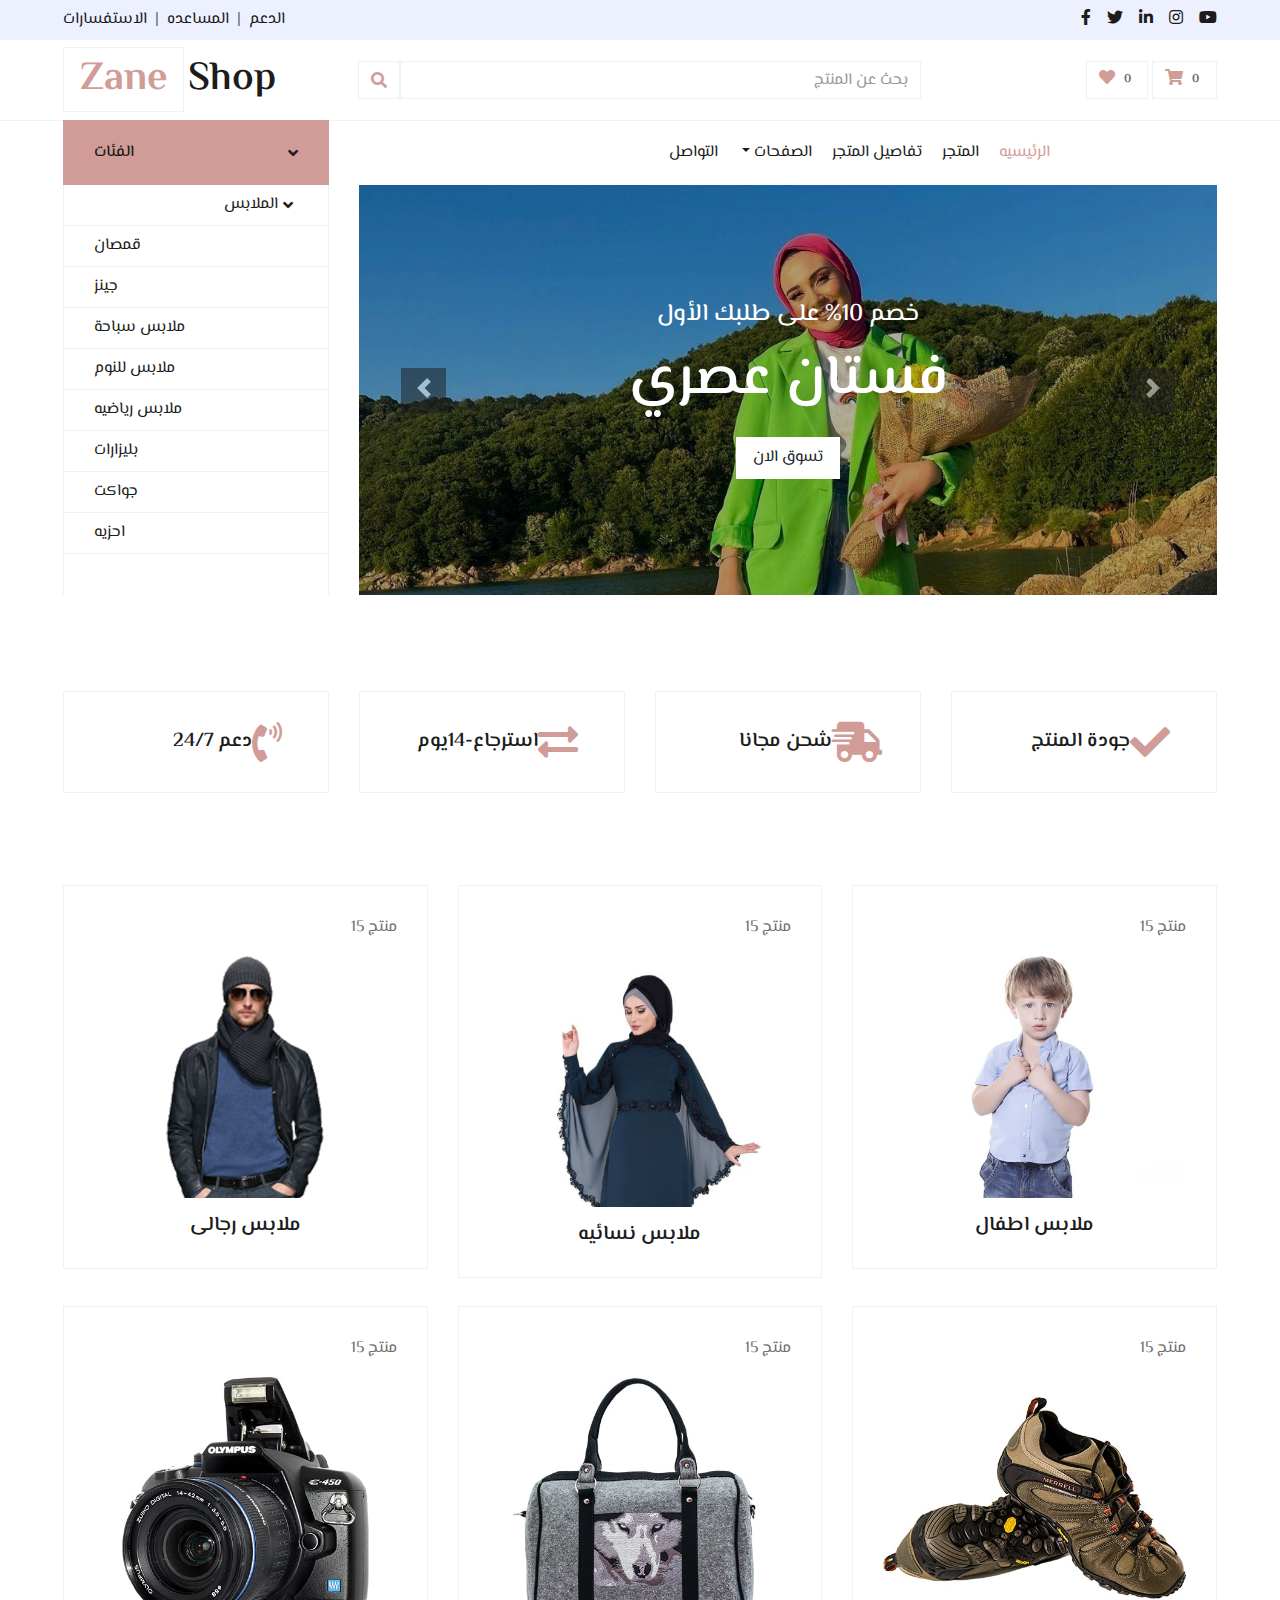
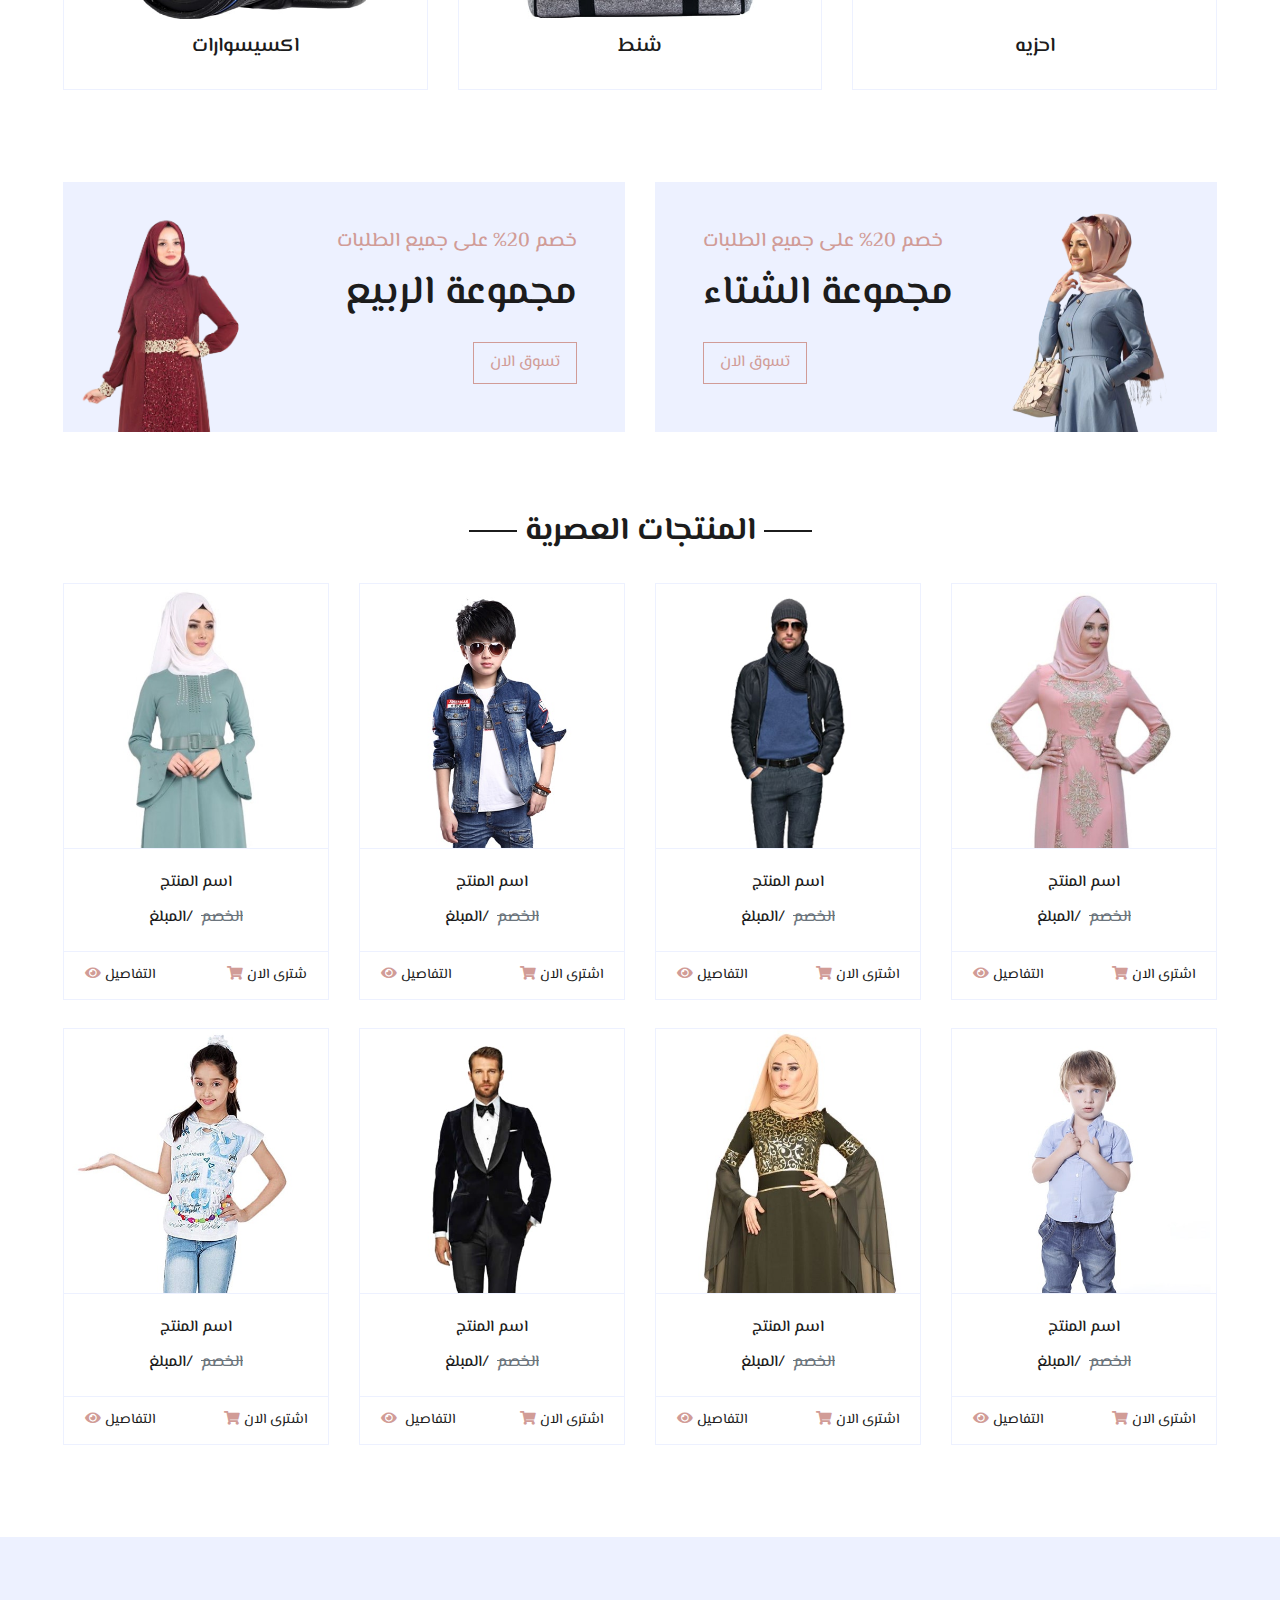
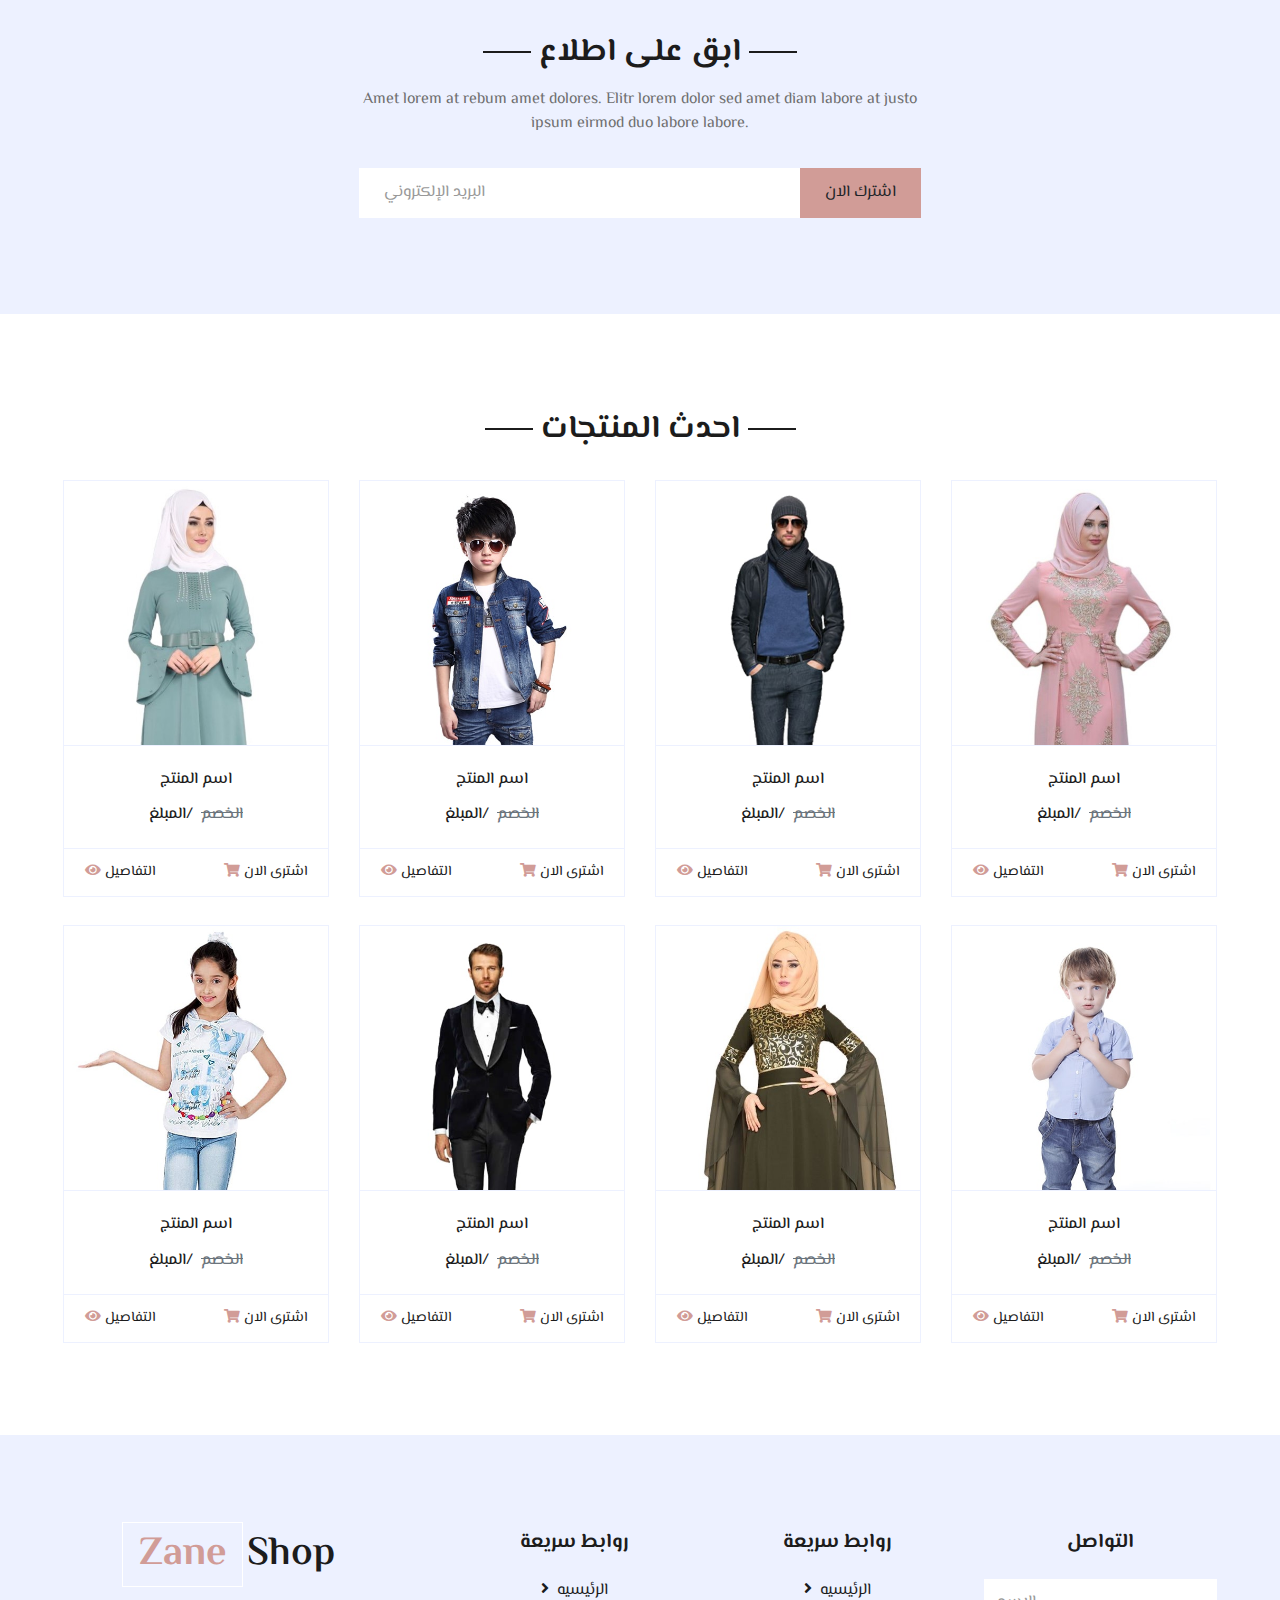
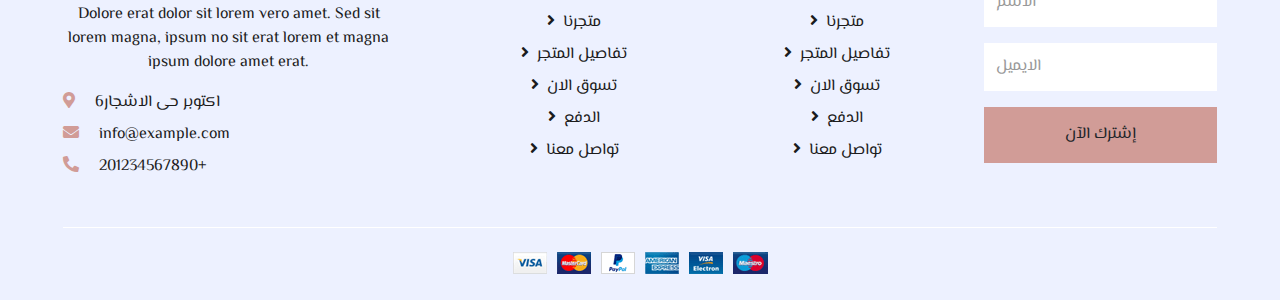
==== commit e29e26cd: "allah akbar" ====
--- a/index.html
+++ b/index.html
@@ -131,7 +131,7 @@
                         <span class="navbar-toggler-icon"></span>
                     </button>
                     <div class="collapse navbar-collapse justify-content-between" style="direction: rtl;" id="navbarCollapse">
-                        <div class="navbar-nav mr-auto py-0" style="margin-left: 50px;">
+                        <div class="navbar-nav mr-auto py-0" style="margin-left: 300px;">
                             <a href="index.html" class="nav-item nav-link active">الرئيسيه</a>
                             <a href="shop.html" class="nav-item nav-link">المتجر</a>
                             <a href="detail.html" class="nav-item nav-link">تفاصيل المتجر</a>
@@ -144,10 +144,7 @@
                             </div>
                             <a href="contact.html" class="nav-item nav-link">التواصل</a>
                         </div>
-                        <div class="navbar-nav ml-auto py-0" style="margin-right: 100px;">
-                            <a href="" class="nav-item nav-link">تسجيل الدخول</a>
-                            <a href="" class="nav-item nav-link">تسجيل</a>
-                        </div>
+                    
                     </div>
                 </nav>
                 <div id="header-carousel" class="carousel slide" data-ride="carousel">
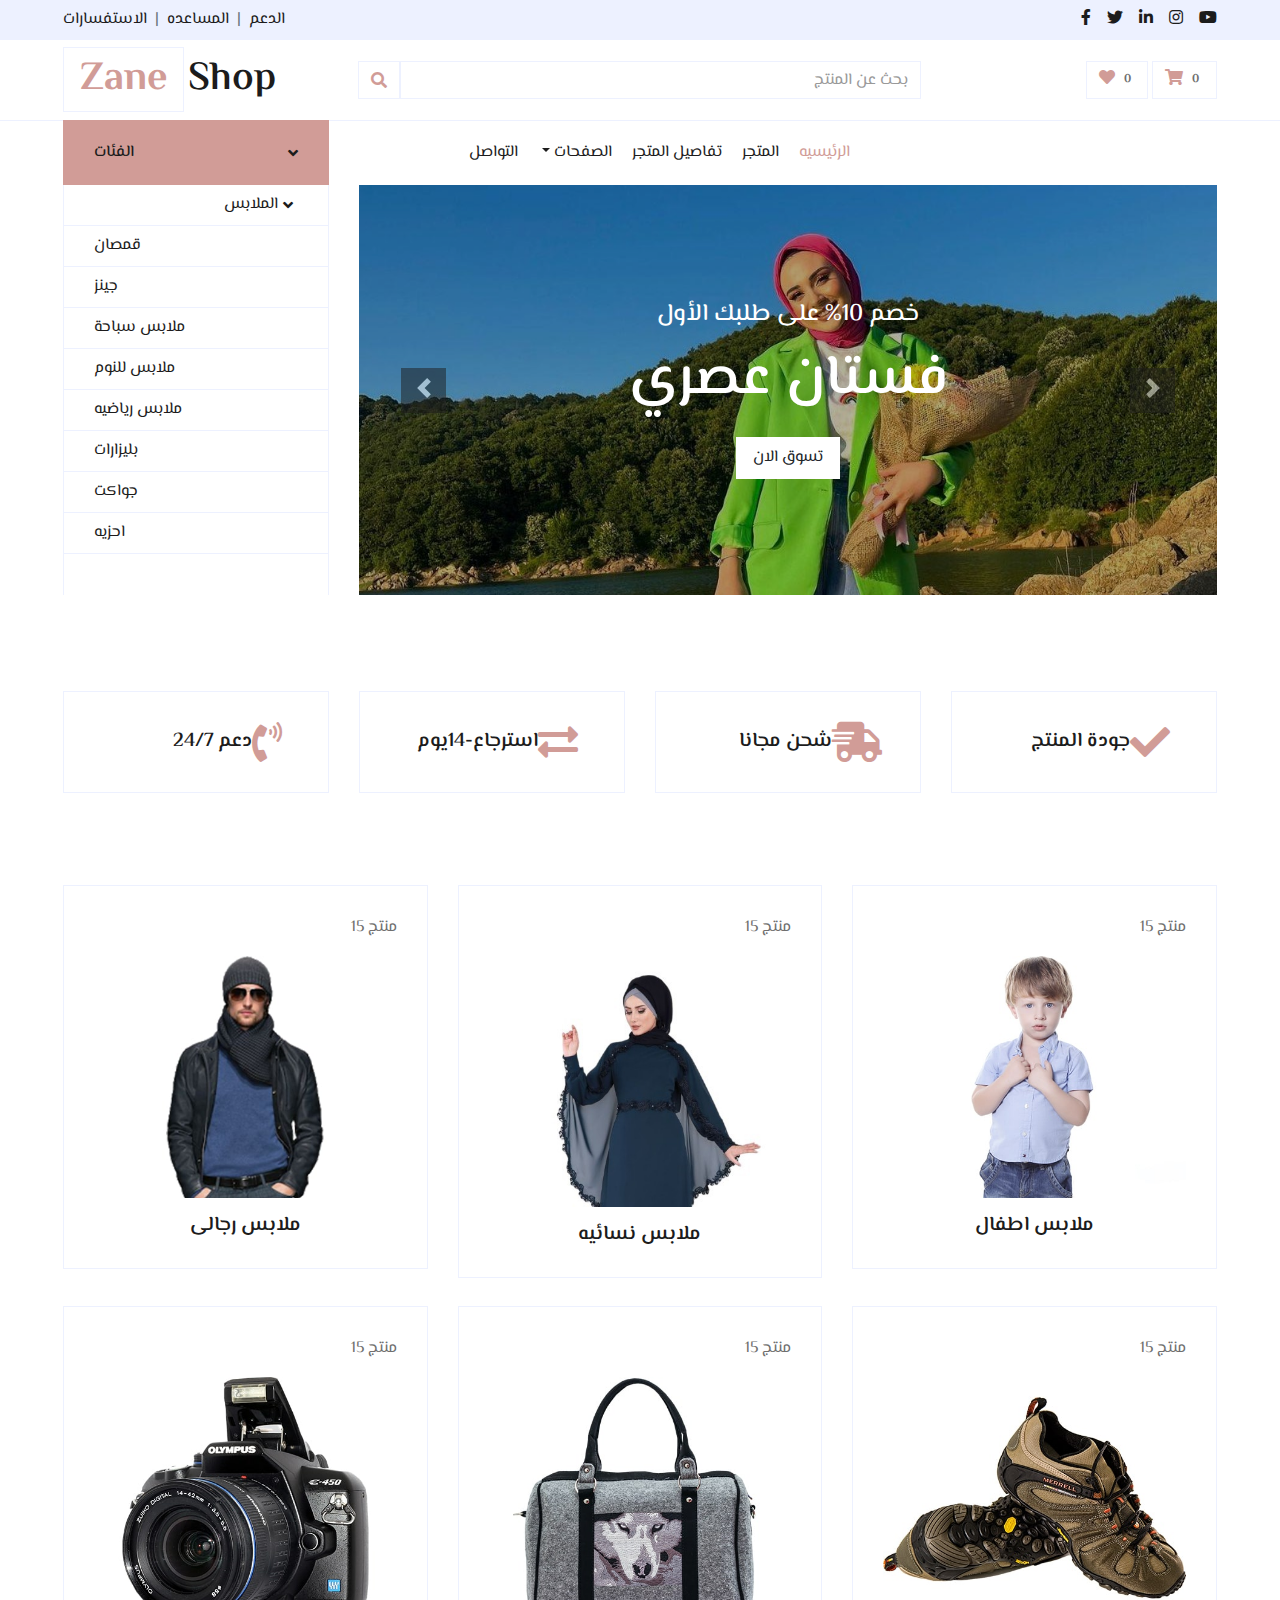
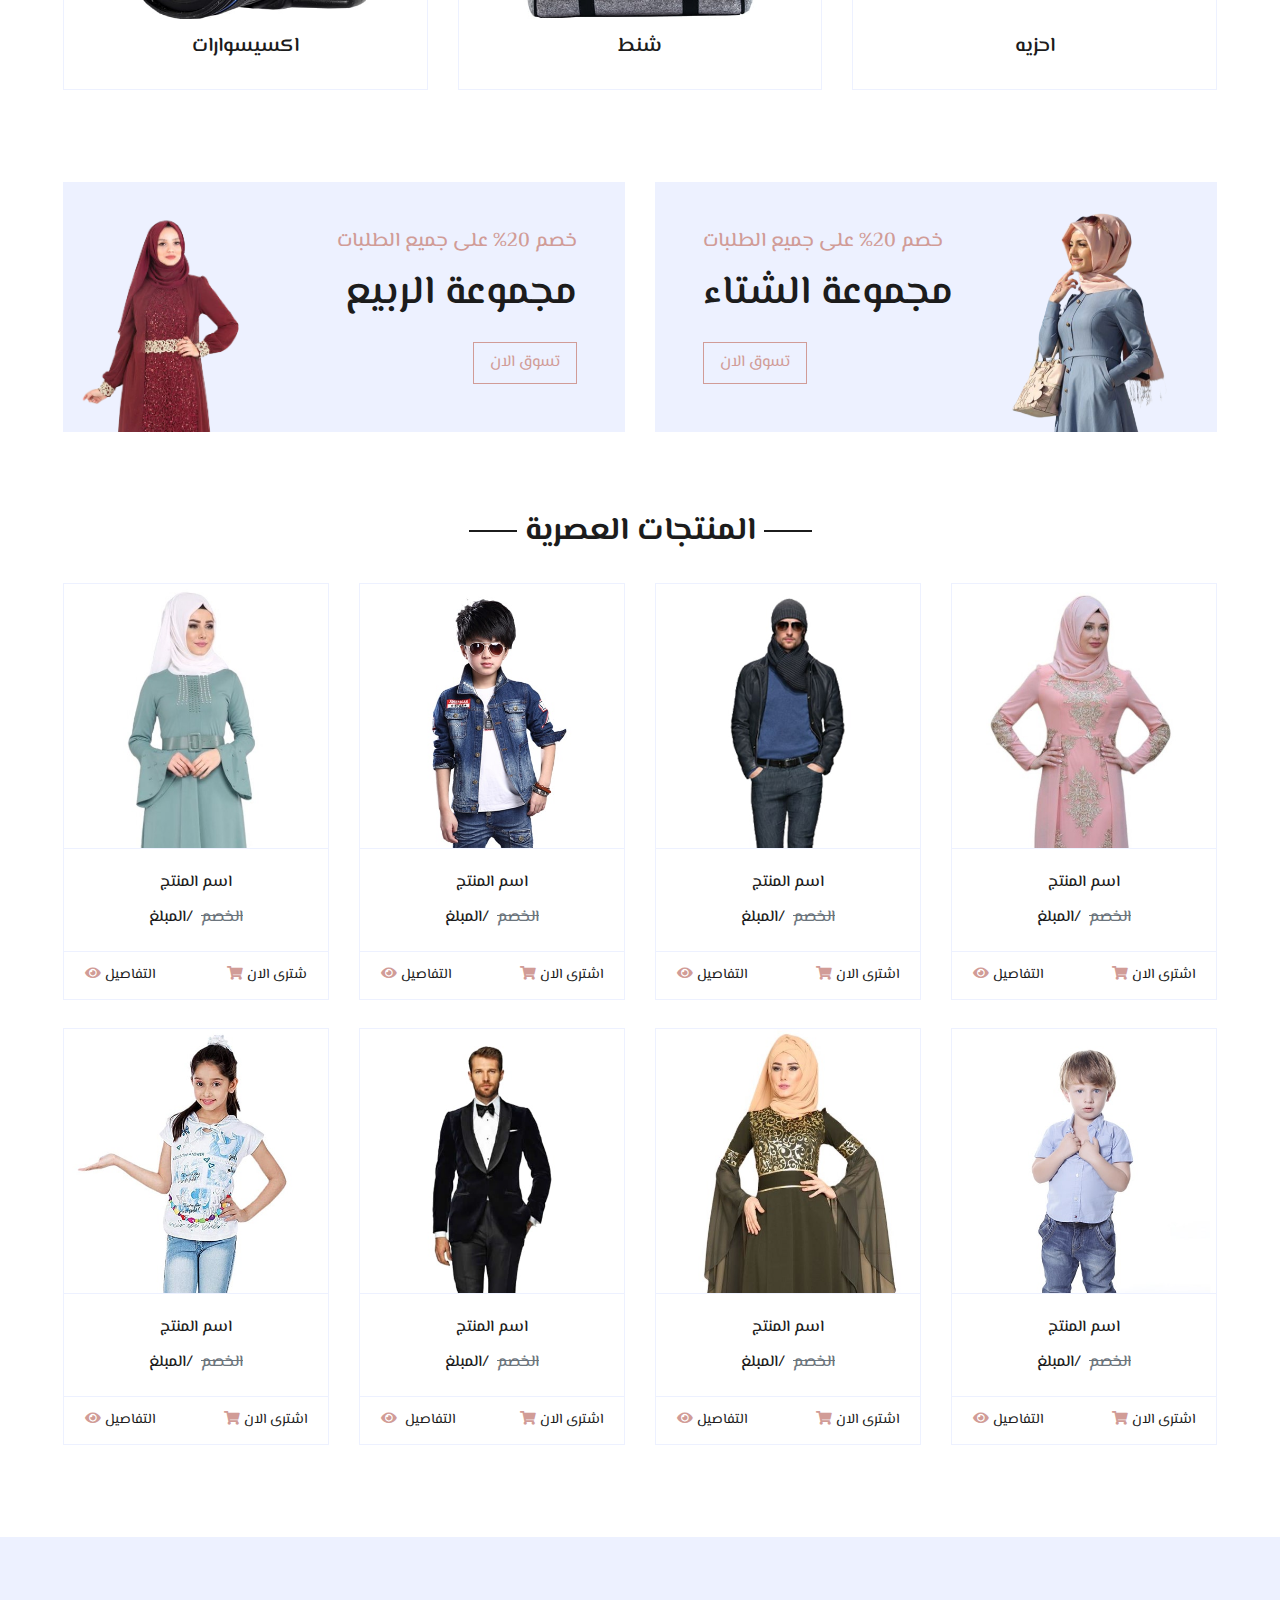
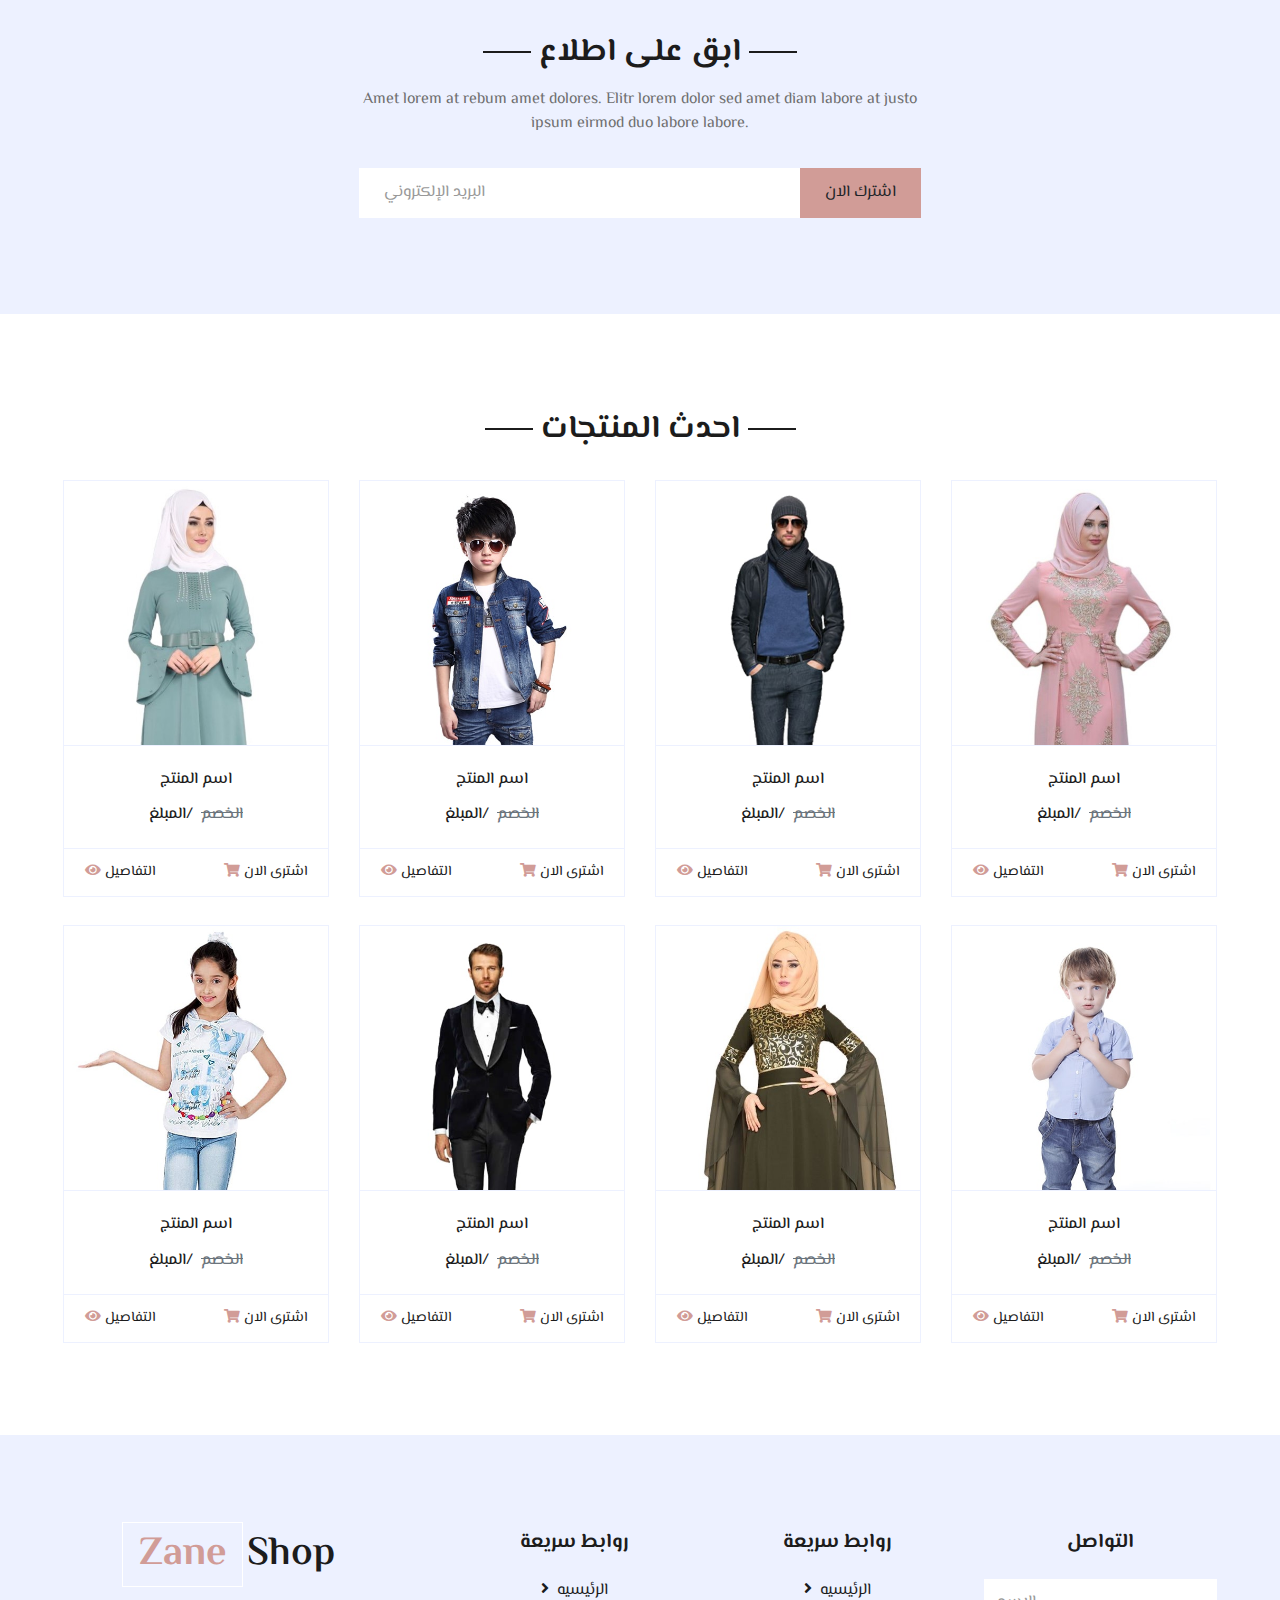
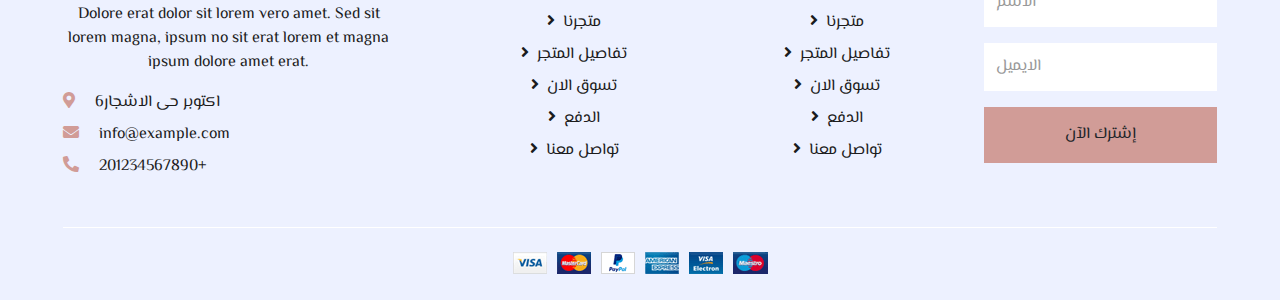
==== commit 106da880: "allah" ====
--- a/index.html
+++ b/index.html
@@ -130,8 +130,8 @@
                     <button type="button" class="navbar-toggler" data-toggle="collapse" data-target="#navbarCollapse">
                         <span class="navbar-toggler-icon"></span>
                     </button>
-                    <div class="collapse navbar-collapse justify-content-between" style="direction: rtl;" id="navbarCollapse">
-                        <div class="navbar-nav mr-auto py-0" style="margin-left: 300px;">
+                    <div class="collapse navbar-collapse justify-content-between" style="direction: rtl; text-align: start;" id="navbarCollapse">
+                        <div class="navbar-nav mr-auto py-0" style="margin-left: 100px;">
                             <a href="index.html" class="nav-item nav-link active">الرئيسيه</a>
                             <a href="shop.html" class="nav-item nav-link">المتجر</a>
                             <a href="detail.html" class="nav-item nav-link">تفاصيل المتجر</a>
